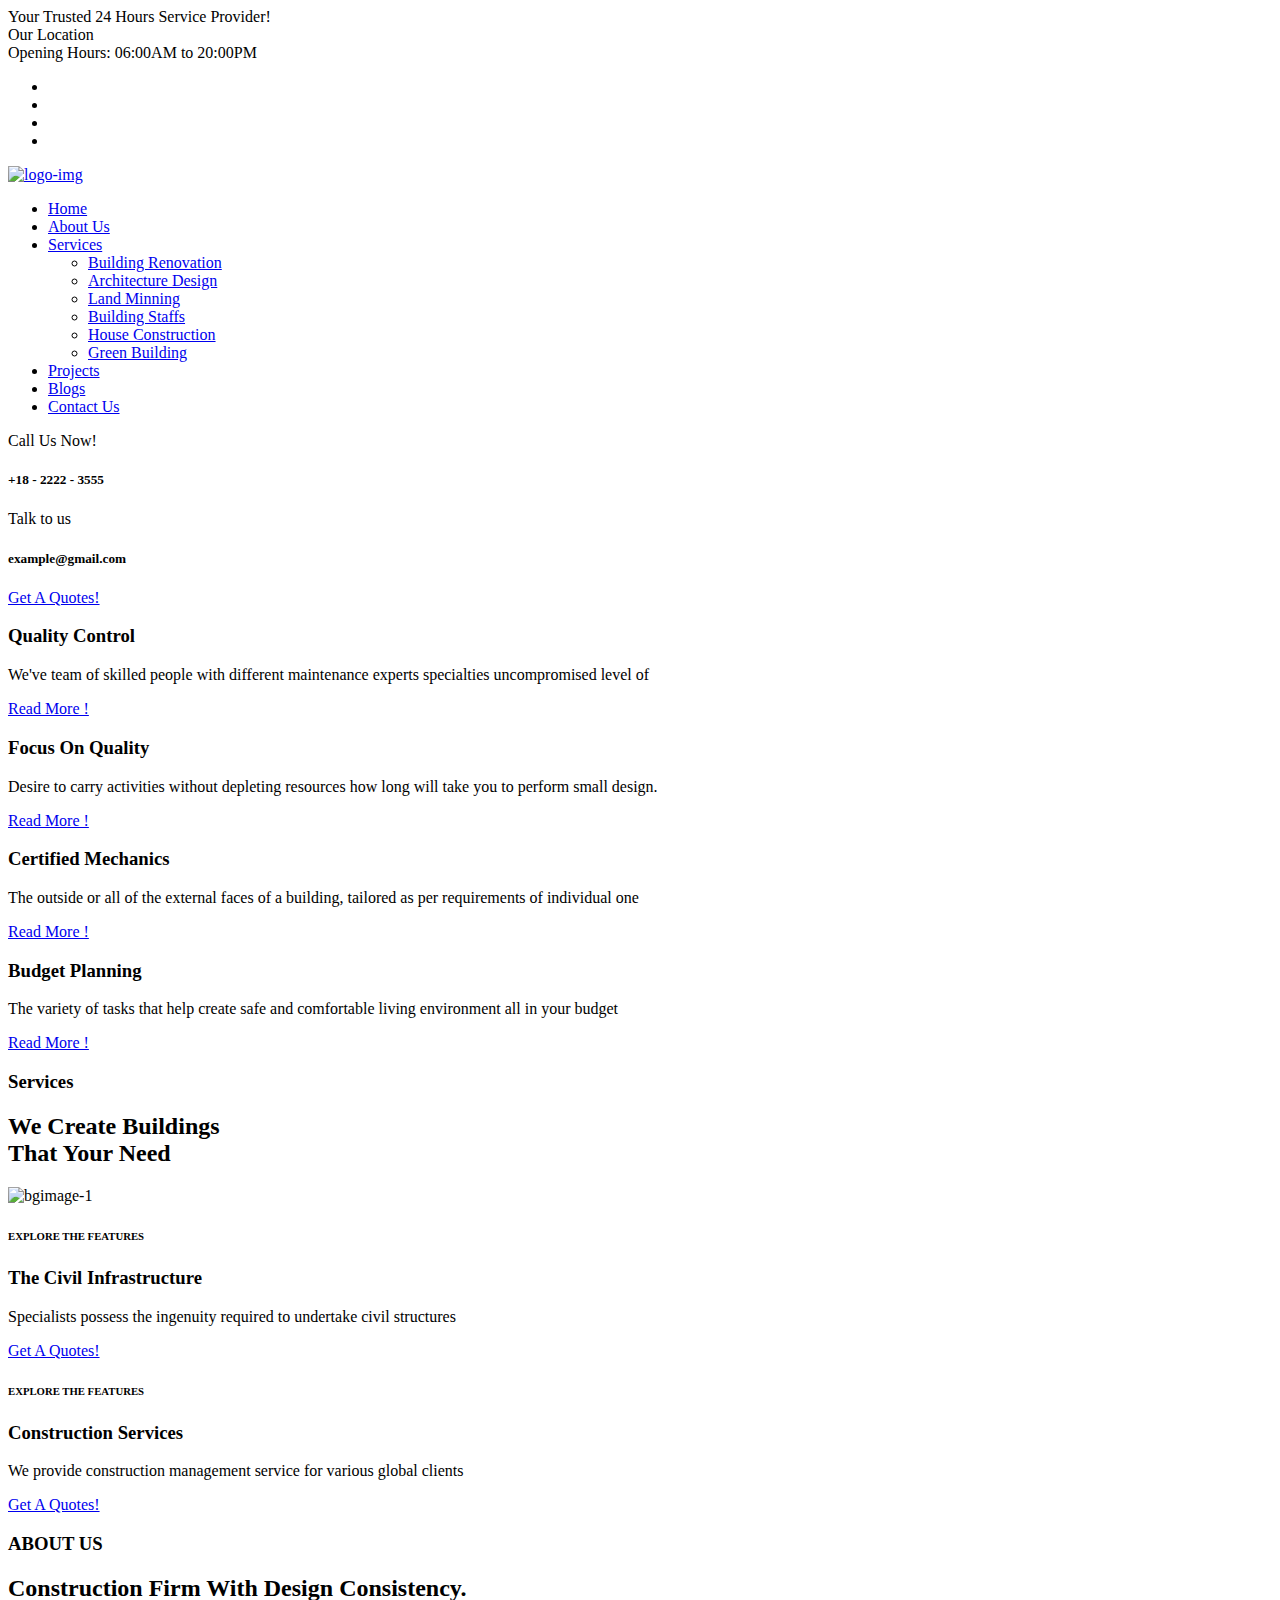
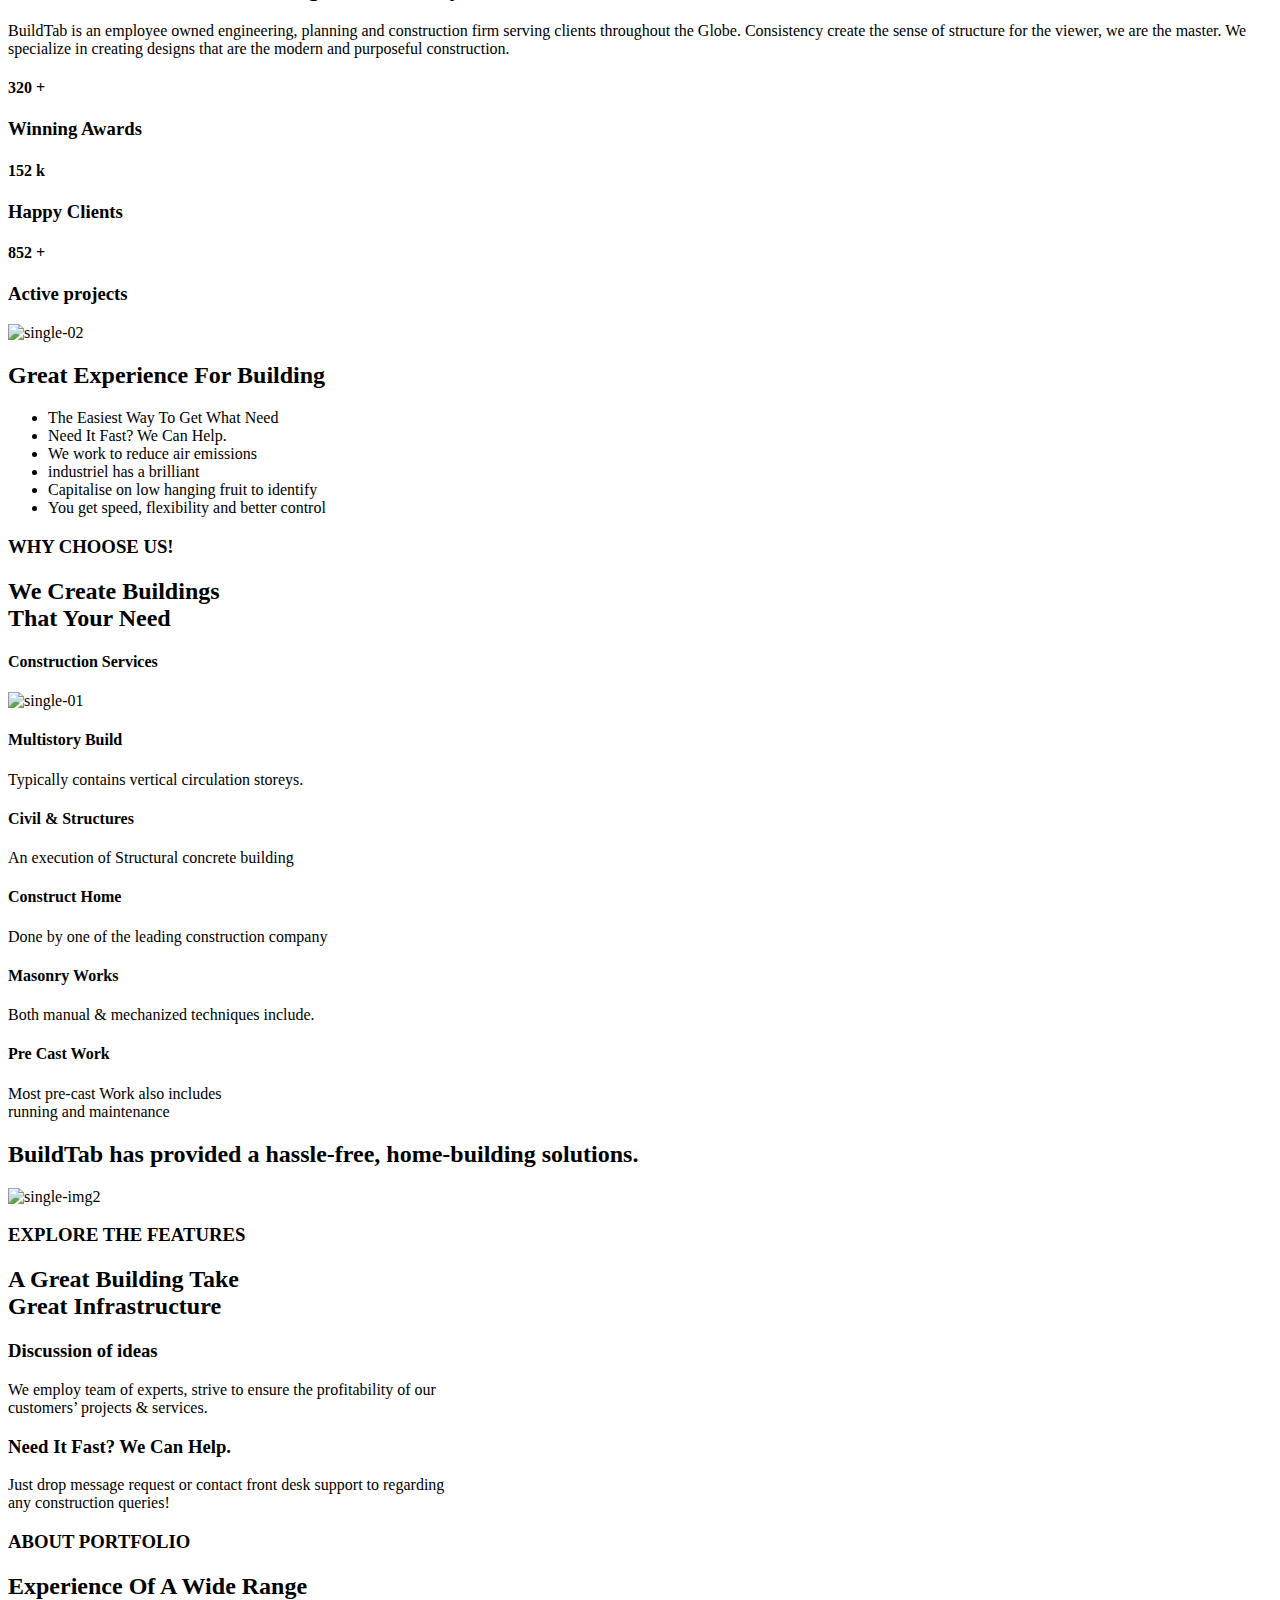
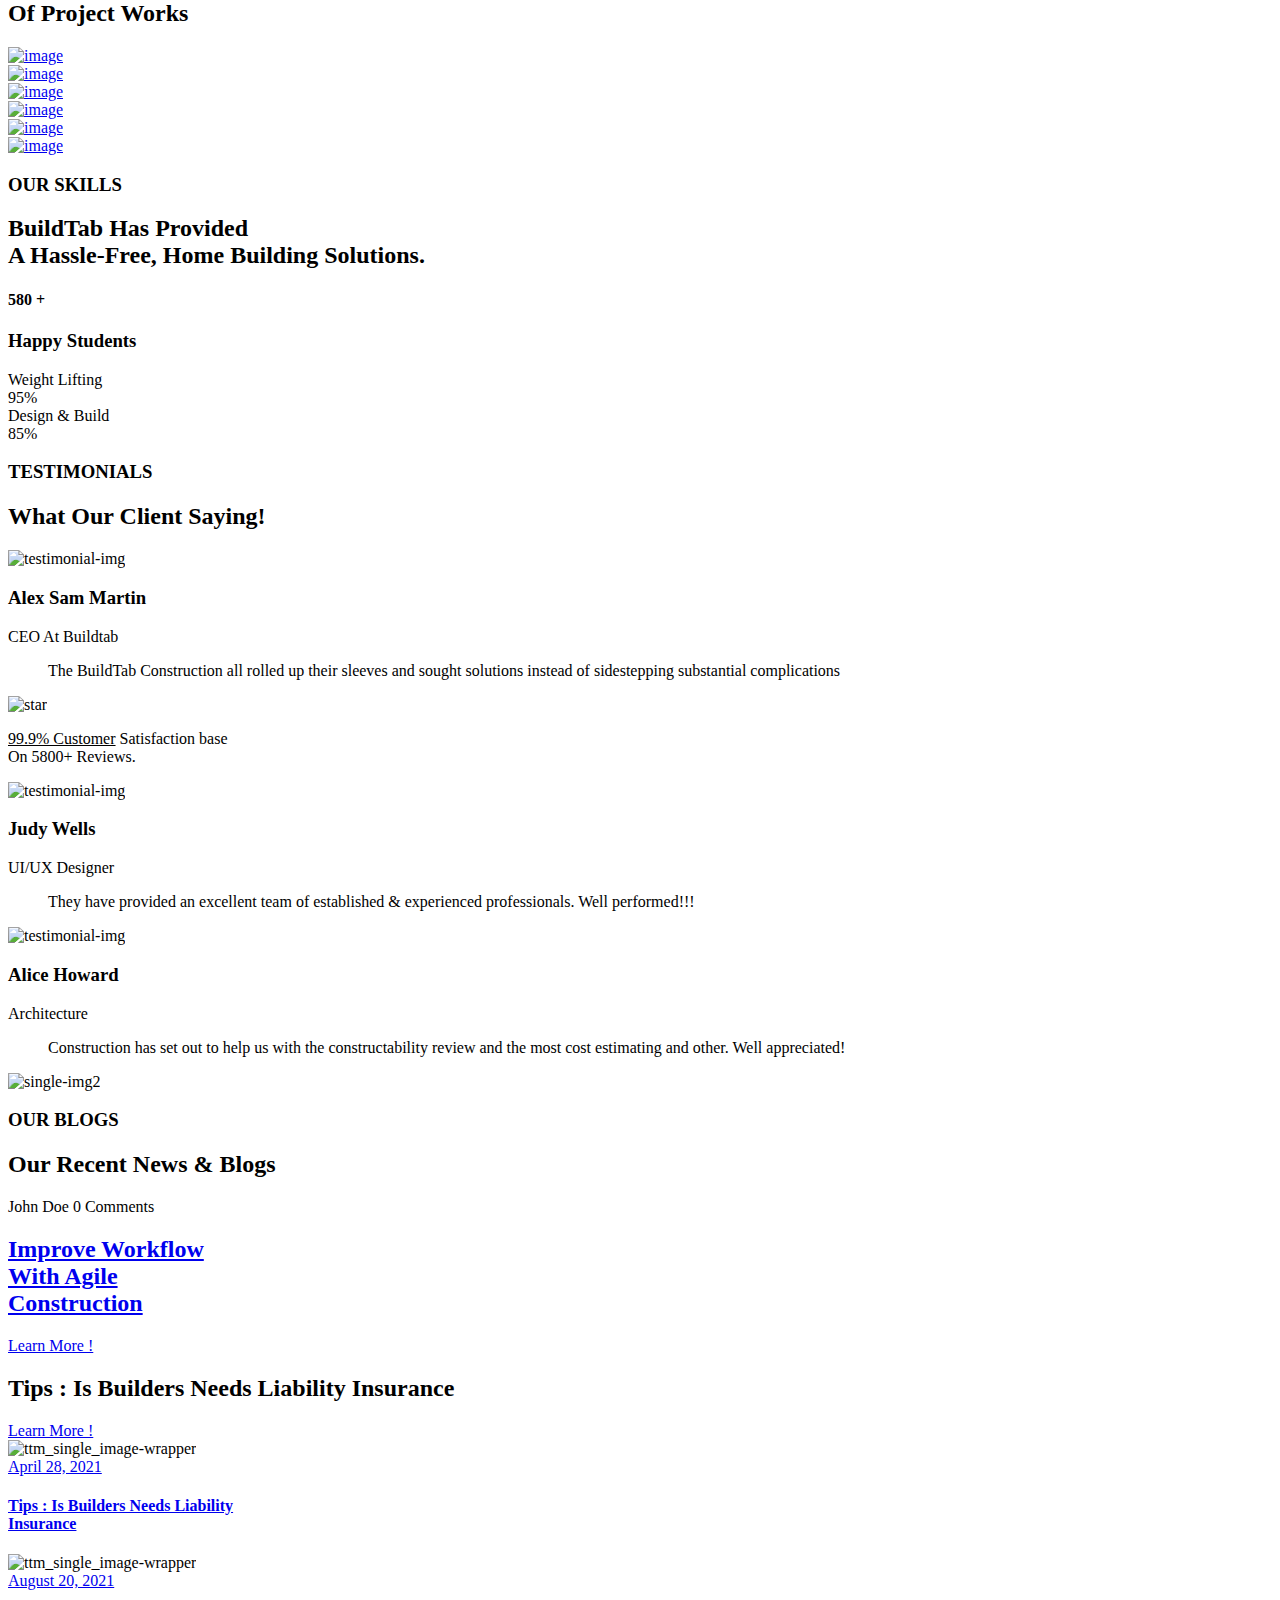
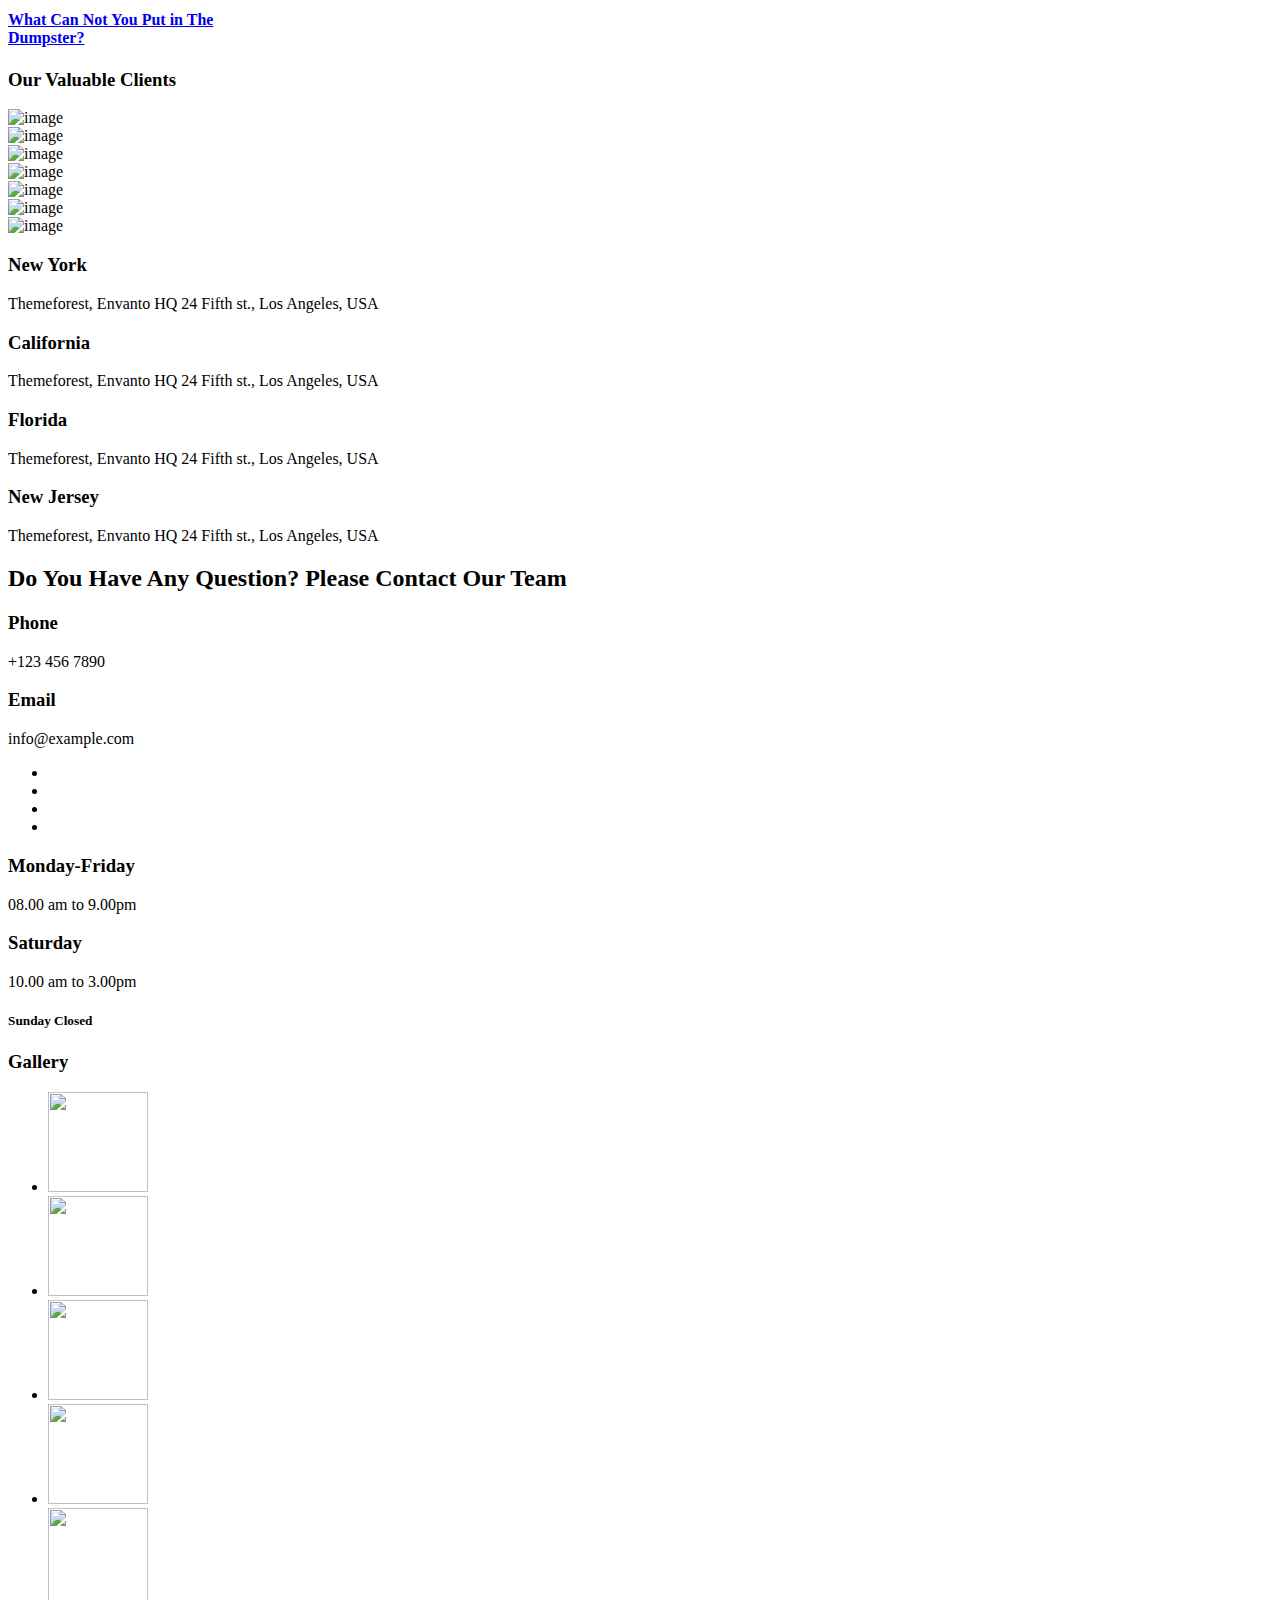
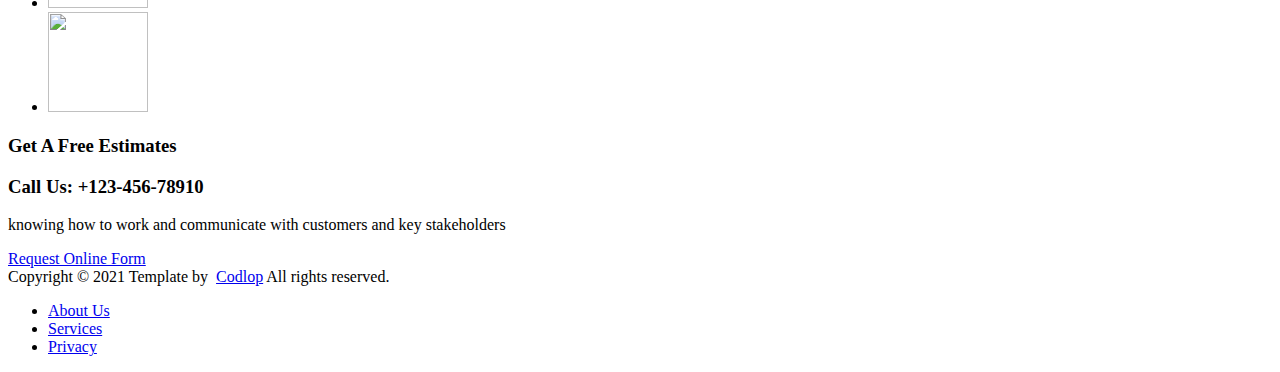
==== index.html @ 9812bf62 "Add files via upload" ====
<!DOCTYPE html>
<html lang="en">

<head>
    <meta charset="utf-8">
    <meta http-equiv="X-UA-Compatible" content="IE=edge">
    <meta name="keywords" content="HTML5 Template" />
    <meta name="description" content="Template-2" />
    
    <meta name="viewport" content="width=device-width, initial-scale=1">
    <title>Template-2</title>
    <link rel="shortcut icon" href="images/favicon.png" />
    <link rel="stylesheet" type="text/css" href="css/bootstrap.min.css" />
    <link rel="stylesheet" type="text/css" href="revolution/css/rs6.css" />
    <link rel="stylesheet" type="text/css" href="css/shortcodes.css" />
    <link rel="stylesheet" type="text/css" href="css/main.css" />
    <link rel="stylesheet" type="text/css" href="css/megamenu.css" />
    <link rel="stylesheet" type="text/css" href="css/responsive.css" />
</head>

<body>
    <!--page start-->
    <div class="page">
        <!-- preloader start -->
        <div id="preloader">
            <div id="status"></div>
        </div>
        <!-- preloader end -->
        <!--header start-->
        <header id="masthead" class="header ttm-header-style-01">
            <!-- topbar -->
            <div class="top_bar ttm-bgcolor-skincolor clearfix">
                <div class="container-fluid fullwide">
                    <div class="row">
                        <div class="col-lg-12">
                            <div class="row">
                                <div class="col-lg-6">
                                    <div class="top_bar_contact_item">
                                        <div class="top_bar_content">Your Trusted 24 Hours Service Provider!</div>
                                    </div>
                                    <div class="top_bar_contact_item ">
                                        <div class="top_bar_icon">
                                            <i class="flaticon flaticon-placeholder"></i></div>
                                        <div class="top_bar_content">
                                            Our Location
                                        </div>
                                    </div>
                                </div>
                                <div class="col-lg-6">
                                    <div class="contact-info">
                                        <div class="top_bar_contact_item">
                                            <div class="top_bar_icon"><i class="ti ti-time"></i></div>
                                            <div class="top_bar_content"> Opening Hours: 06:00AM to 20:00PM </div>
                                        </div>
                                        <div class="top_bar_contact_item top_bar_social">
                                            <ul class="social-icons">
                                                <li>
                                                    <a class="ttm-social"
                                                        href="#" rel="noopener"
                                                        aria-label="facebook"><i class="fab fa-facebook-f"></i></a></li>
                                                <li>
                                                    <a class="ttm-social" href="#"
                                                        rel="noopener" aria-label="twitter">
                                                        <i class="fab fa-twitter"></i></a></li>
                                                <li>
                                                    <a class="ttm-social"
                                                        href="#"
                                                        rel="noopener" aria-label="google"><i
                                                            class="fab fa-linkedin-in"></i></a></li>
                                                <li>
                                                    <a class="ttm-social"
                                                        href="#"
                                                        rel="noopener" aria-label="google"><i
                                                            class="fab fa-pinterest-p"></i></a></li>
                                            </ul>
                                        </div>
                                    </div>
                                </div>
                            </div>
                        </div>
                    </div>
                </div>
            </div>
            <!-- topbar end -->
            <!-- site-header-menu -->
            <div id="site-header-menu" class="site-header-menu ttm-bgcolor-darkgrey">
                <div class="site-header-menu-inner ttm-stickable-header">
                    <div class="container-fluid fullwide">
                        <div class="row g-0">
                            <div class="col-lg-12">
                                <!--site-navigation -->
                                <div class="site-navigation d-flex align-items-center">
                                    <!-- site-branding -->
                                    <div class="site-branding ">
                                        <a class="home-link" href="index.html" title="buildtab" rel="home">
                                            <img id="logo-img" height="50" width="159" class="img-fluid auto_size"
                                                src="images/logo-img.svg" alt="logo-img">
                                        </a>
                                    </div><!-- site-branding end -->
                                    <div class="border-box-block">
                                        <div class="d-flex align-items-center ">
                                            <div class="btn-show-menu-mobile menubar menubar--squeeze">
                                                <span class="menubar-box">
                                                    <span class="menubar-inner"></span>
                                                </span>
                                            </div>
                                            <!-- menu -->
                                            <nav class="main-menu menu-mobile" id="menu">
                                                <ul class="menu">
                                                    <li class="mega-menu-item active">
                                                        <a href="index.html">Home</a>
                                                    </li>
                                                    <li class="mega-menu-item">
                                                        <a href="about-us.html">About Us</a>
                                                    </li>
    
                                                    <li class="mega-menu-item">
                                                        <a href="services.html" class="mega-menu-link">Services</a>
                                                        <ul class="mega-submenu">
                                                            <li><a href="services.html">Building
                                                                    Renovation</a></li>
                                                            <li><a href="services.html">Architecture
                                                                    Design</a></li>
                                                            <li><a href="services.html">Land Minning</a></li>
                                                            <li><a href="services.html">Building Staffs</a></li>
                                                            <li><a href="services.html">House Construction</a>
                                                            </li>
                                                            <li><a href="services.html">Green Building</a></li>
                                                        </ul>
                                                    </li>
                                                    <li class="mega-menu-item">
                                                        <a href="projects.html">Projects</a>
                                                    </li>
                                                    <li class="mega-menu-item">
                                                        <a href="blog.html">Blogs</a>
                                                    </li>
                                                    <li class="mega-menu-item">
                                                        <a href="contact-us.html">Contact Us</a>
                                                    </li>
                                                </ul>
                                            </nav><!-- menu end -->
                                            <!-- menu end -->
                                        </div>
                                    </div>
                                    <div
                                        class="ttm-widget_header d-flex flex-row align-items-center justify-content-end">
                                        <div class="widget_info d-flex flex-row align-items-center justify-content-end">
                                            <div
                                                class="widget_icon ttm-icon ttm-icon_element-color-skincolor ttm-icon_element-onlytxt mb-0">
                                                <i class="fas fa-phone-alt"></i></div>
                                            <div class="widget_content">
                                                <p class="widget_title">Call Us Now!</p>
                                                <h5>+18 - 2222 - 3555</h5>
                                            </div>
                                        </div>
                                        <div class="widget_info d-flex flex-row align-items-center justify-content-end">
                                            <div
                                                class="widget_icon ttm-icon ttm-icon_element-color-skincolor ttm-icon_element-onlytxt mb-0">
                                                <i class="far fa-comments"></i></div>
                                            <div class="widget_content">
                                                <p class="widget_title mb-0">Talk to us</p>
                                                <h5 class="mb-0">example@gmail.com</h5>
                                            </div>
                                        </div>
                                        <div class="header_btn ">
                                            <a class="ttm-btn ttm-btn-size-md ttm-btn-shape-square ttm-btn-style-border ttm-btn-color-white"
                                                href="contact-us.html">Get A Quotes!</a></div>
                                    </div>
                                </div><!-- site-navigation end-->
                            </div>
                        </div>
                    </div>
                </div>
            </div>
            <!-- site-header-menu end-->
        </header>
        <!--header end-->
        <!-- Banner -->
        <div class="ttm-slider-wrapper">
            <div class="ttm-slider-wide">
                <rs-module-wrap id="rev_slider_1_1_wrapper" data-source="gallery"
                    style="visibility:hidden;background:transparent;padding:0;margin:0px auto;margin-top:0;margin-bottom:0;">
                    <rs-module id="rev_slider_1_1" style="" data-version="6.5.7">
                        <rs-slides>
                            <rs-slide data-key="rs-1" data-title="Slide" data-in="o:0;" data-out="a:false;">
                                <img src="revolution/assets/dummy.png" alt="slide-img" title="clouds-img.png"
                                    width="2450" height="1378" class="rev-slidebg tp-rs-img rs-lazyload"
                                    data-lazyload="revolution/assets/clouds-img.png" data-no-retina>
                                <!--
                            -->
                                <rs-layer id="slider-1-slide-1-layer-0" data-type="text" data-color="#00235a"
                                    data-rsp_ch="on"
                                    data-xy="x:l,l,c,c;xo:50px,50px,0,0;y:t,t,t,m;yo:160px,160px,96px,-90px;"
                                    data-text="w:normal;s:36,36,30,25;l:45,45,40,35;" data-frame_999="o:0;st:w;"
                                    style="z-index:11;font-family:'Titillium Web';">Commited Superior
                                </rs-layer>
                                <!--

                            -->
                                <rs-layer id="slider-1-slide-1-layer-1" data-type="text" data-color="#00235a"
                                    data-rsp_ch="on"
                                    data-xy="x:l,l,c,c;xo:50px,50px,0,0;y:t,t,t,m;yo:205px,205px,134px,-50px;"
                                    data-text="w:normal;s:74,74,60,45;l:80,80,70,55;fw:600;" data-frame_999="o:0;st:w;"
                                    style="z-index:10;font-family:'Titillium Web';">Quality & Results
                                </rs-layer>
                                <!--

                            -->
                                <rs-layer id="slider-1-slide-1-layer-2" data-type="image" data-rsp_ch="on"
                                    data-xy="xo:-700px,-700px,-439px,-270px;"
                                    data-text="w:normal;s:20,20,12,7;l:0,0,15,9;"
                                    data-dim="w:2450px,2450px,1537px,948px;h:1378px,1378px,863px,532px;"
                                    data-frame_1="sp:1500;" data-frame_999="o:0;st:w;" data-loop_0="x:300px;"
                                    data-loop_999="x:100;sp:9999;st:500;yym:t;" style="z-index:8;"><img
                                        src="revolution/assets/dummy.png" alt="slide-img" class="tp-rs-img rs-lazyload"
                                        width="2450" height="1378" data-lazyload="revolution/assets/clouds-img-2.png"
                                        data-no-retina>
                                </rs-layer>
                                <!--

                            -->
                                <rs-layer id="slider-1-slide-1-layer-3" data-type="image" data-rsp_ch="on"
                                    data-xy="xo:-350px,-350px,-219px,-135px;y:m;yo:40px,40px,25px,15px;"
                                    data-text="w:normal;s:20,20,12,7;l:0,0,15,9;"
                                    data-dim="w:1920px,1920px,1204px,742px;h:1101px,1101px,690px,425px;"
                                    data-vbility="t,t,f,f" data-frame_1="sp:1000;" data-frame_999="o:0;st:w;"
                                    style="z-index:9;"><img src="revolution/assets/dummy.png" alt="slide-img"
                                        class="tp-rs-img rs-lazyload" width="1920" height="1101"
                                        data-lazyload="revolution/assets/slide-single-2.png" data-no-retina>
                                </rs-layer>
                                <!--

                            -->
                                <rs-layer id="slider-1-slide-1-layer-8" data-type="text" data-rsp_ch="on"
                                    data-xy="xo:50px,50px,-259px,-159px;y:m;yo:40px,40px,25px,15px;"
                                    data-text="w:normal;s:40,40,25,15;l:130,130,81,49;"
                                    data-dim="w:70px,70px,43px,26px;h:130px,130px,81px,49px;"
                                    data-padding="r:15,15,9,6;l:15,15,9,6;" data-frame_999="o:0;st:w;"
                                    style="z-index:12;background-color:#ff5e14;font-family:'Roboto';"><i
                                        class="kw_buildtab flaticon-under-construction"></i>
                                </rs-layer>
                                <!--

                            -->
                                <rs-layer id="slider-1-slide-1-layer-9" data-type="text" data-color="#00235a"
                                    data-rsp_ch="on" data-xy="xo:145px,145px,-210px,-129px;y:m;yo:-7px,-7px,-3px,-1px;"
                                    data-text="w:normal;s:24,24,14,8;l:28,28,17,10;fw:600;" data-frame_999="o:0;st:w;"
                                    style="z-index:13;font-family:'Titillium Web';">Our Top Construction
                                </rs-layer>
                                <!--

                            -->
                                <rs-layer id="slider-1-slide-1-layer-10" data-type="text" data-color="#565969"
                                    data-rsp_ch="on" data-xy="xo:145px,145px,-650px,-650px;y:m;yo:55px,55px,34px,20px;"
                                    data-text="s:15,15,9,5;l:28,28,17,10;" data-frame_999="o:0;st:w;"
                                    style="z-index:14;font-family:'Open Sans';">Sed do eiusmod tempor incididunt ut
                                    labore et dolore magna<br> aliqua. Quis ipsum suspendisse ultrices gravida.Risus
                                    commodo<br> viverra maecenas. accumsan lacus vel facilisis.
                                </rs-layer>
                                <!--

                            --><a id="slider-1-slide-1-layer-11" class="rs-layer" href="about-us.html" target="_self"
                                    data-type="text" data-color="#00235a" data-rsp_ch="on"
                                    data-xy="xo:470px,470px,-156px,-96px;y:m;yo:83px,83px,51px,31px;"
                                    data-text="w:normal;s:15,15,9,5;l:25,25,15,9;fw:600;" data-frame_999="o:0;st:w;"
                                    data-frame_hover="c:#ff5e14;" style="z-index:15;font-family:'Titillium Web';">
                                    &nbsp; Read More!
                                </a>
                                <!--

                            --><a id="slider-1-slide-1-layer-12" class="rs-layer" href="contact-us.html" target="_self"
                                    data-type="text" data-color="#00235a" data-rsp_ch="on"
                                    data-xy="x:l,l,c,c;xo:50px,50px,0,0;y:m;yo:175px,175px,36px,12px;"
                                    data-text="w:normal;s:15,15,12,12;l:25,25,12,12;fw:600;a:center;"
                                    data-padding="t:10,10,8,8;r:30,30,19,12;b:10,10,8,8;l:30,30,19,12;"
                                    data-border="bos:solid;boc:#00235a;bow:2px,2px,2px,2px;" data-frame_999="o:0;st:w;"
                                    data-frame_hover="c:#fff;bgc:#00235a;boc:#00235a;bos:solid;bow:2px,2px,2px,2px;"
                                    style="z-index:17;font-family:'Titillium Web';">Contact Us
                                </a>
                                <!--

                            --><a id="slider-1-slide-1-layer-13" class="rs-layer" href="contact-us.html" target="_self"
                                    data-type="text" data-rsp_ch="on"
                                    data-xy="x:l,l,c,c;xo:200px,200px,0,0;y:m;yo:175px,175px,78px,58px;"
                                    data-text="w:normal;s:15,15,12,12;l:25,25,12,12;fw:600;a:center;"
                                    data-padding="t:10,10,8,8;r:30,30,19,12;b:10,10,8,8;l:30,30,19,12;"
                                    data-border="bos:solid;boc:#ff5e14;bow:2px,2px,2px,2px;" data-frame_999="o:0;st:w;"
                                    data-frame_hover="c:#fff;bgc:#00235a;boc:#00235a;bos:solid;bow:2px,2px,2px,2px;"
                                    style="z-index:16;background-color:#ff5e14;font-family:'Titillium Web';">Get A Quote
                                </a>
                                <!--

                            -->
                                <rs-layer id="slider-1-slide-1-layer-15" class="ttm-heading-shape" data-type="text"
                                    data-rsp_ch="on" data-xy="x:r;xo:-198px,0,-600px,0,0;y:b;"
                                    data-text="w:normal;s:20,20,14,13;l:30,30,18,25;fw:600;"
                                    data-padding="t:15,15,9,6;r:25,25,16,10;b:15,15,9,6;l:60,60,38,23;"
                                    data-frame_999="o:0;st:w;"
                                    style="z-index:18;background-color:#ff5e14;font-family:'Titillium Web';">We Building
                                    Everything That You Needed
                                </rs-layer>
                                <!--
-->
                            </rs-slide>
                            <rs-slide data-key="rs-2" data-title="Slide" data-in="o:0;" data-out="a:false;">
                                <img src="revolution/assets/dummy.png" alt="slide-img" title="building-img" width="859"
                                    height="807" class="rev-slidebg tp-rs-img rs-lazyload"
                                    data-lazyload="revolution/assets/transparent.png" data-no-retina>
                                <!--
                            -->
                                <rs-layer id="slider-1-slide-2-layer-0" data-type="text" data-color="#00235a"
                                    data-rsp_ch="on"
                                    data-xy="x:l,l,c,c;xo:50px,50px,0,0;y:t,t,t,m;yo:160px,160px,96px,-80px;"
                                    data-text="w:normal;s:36,36,30,25;l:45,45,40,35;" data-frame_999="o:0;st:w;"
                                    style="z-index:11;font-family:'Titillium Web';">We Build Better
                                </rs-layer>
                                <!--

                            -->
                                <rs-layer id="slider-1-slide-2-layer-1" data-type="text" data-color="#00235a"
                                    data-rsp_ch="on"
                                    data-xy="x:l,l,c,c;xo:50px,50px,0,0;y:t,t,t,m;yo:205px,205px,134px,-40px;"
                                    data-text="w:normal;s:74,74,60,45;l:80,80,70,55;fw:600;" data-frame_999="o:0;st:w;"
                                    style="z-index:10;font-family:'Titillium Web';">Modern Company
                                </rs-layer>
                                <!--

                            -->
                                <rs-layer id="slider-1-slide-2-layer-2" data-type="image" data-rsp_ch="on"
                                    data-xy="xo:-700px,-700px,-439px,-270px;"
                                    data-text="w:normal;s:20,20,12,7;l:0,0,15,9;"
                                    data-dim="w:2450px,2450px,1537px,948px;h:1378px,1378px,863px,532px;"
                                    data-frame_1="sp:1500;" data-frame_999="o:0;st:w;" data-loop_0="x:300px;"
                                    data-loop_999="x:100;sp:9999;st:500;yym:t;" style="z-index:8;"><img
                                        src="revolution/assets/dummy.png" alt="slide-img" class="tp-rs-img rs-lazyload"
                                        width="2450" height="1378" data-lazyload="revolution/assets/clouds-img-3.png"
                                        data-no-retina>
                                </rs-layer>
                                <!--

                            -->
                                <rs-layer id="slider-1-slide-2-layer-3" data-type="image" data-rsp_ch="on"
                                    data-xy="x:r;xo:-210px,-210px,-131px,-80px;y:b;yo:-120px,-120px,-75px,-46px;"
                                    data-text="w:normal;s:20,20,12,7;l:0,0,15,9;"
                                    data-dim="w:859px,859px,538px,331px;h:807px,807px,506px,312px;"
                                    data-vbility="t,t,f,f" data-frame_1="sp:1000;" data-frame_999="o:0;st:w;"
                                    style="z-index:9;"><img src="revolution/assets/dummy.png" alt="slide-img"
                                        class="tp-rs-img rs-lazyload" width="859" height="807"
                                        data-lazyload="revolution/assets/building-img.png" data-no-retina>
                                </rs-layer>
                                <!--

                            -->
                                <rs-layer id="slider-1-slide-2-layer-8" data-type="text" data-rsp_ch="on"
                                    data-xy="xo:50px,50px,-259px,-159px;y:m;yo:40px,40px,25px,15px;"
                                    data-text="w:normal;s:40,40,25,15;l:130,130,81,49;"
                                    data-dim="w:70px,70px,43px,26px;h:130px,130px,81px,49px;"
                                    data-padding="r:15,15,9,6;l:15,15,9,6;" data-frame_999="o:0;st:w;"
                                    style="z-index:12;background-color:#ff5e14;font-family:'Roboto';"><i
                                        class="kw_buildtab flaticon-under-construction"></i>
                                </rs-layer>
                                <!--

                            -->
                                <rs-layer id="slider-1-slide-2-layer-9" data-type="text" data-color="#00235a"
                                    data-rsp_ch="on" data-xy="xo:145px,145px,-210px,-129px;y:m;yo:-7px,-7px,-3px,-1px;"
                                    data-text="w:normal;s:24,24,14,8;l:28,28,17,10;fw:600;" data-frame_999="o:0;st:w;"
                                    style="z-index:13;font-family:'Titillium Web';">Our Top Construction
                                </rs-layer>
                                <!--

                            -->
                                <rs-layer id="slider-1-slide-2-layer-10" data-type="text" data-color="#565969"
                                    data-rsp_ch="on" data-xy="xo:145px,145px,-650px,-650px;y:m;yo:55px,55px,34px,20px;"
                                    data-text="s:15,15,9,5;l:28,28,17,10;" data-frame_999="o:0;st:w;"
                                    style="z-index:14;font-family:'Open Sans';">Sed do eiusmod tempor incididunt ut
                                    labore et dolore magna<br> aliqua. Quis ipsum suspendisse ultrices gravida.Risus
                                    commodo<br> viverra maecenas. accumsan lacus vel facilisis.
                                </rs-layer>
                                <!--

                            --><a id="slider-1-slide-2-layer-12" class="rs-layer" href="contact-us.html" target="_self"
                                    data-type="text" data-color="#00235a" data-rsp_ch="on"
                                    data-xy="x:l,l,c,c;xo:50px,50px,0,0;y:m;yo:175px,175px,36px,22px;"
                                    data-text="w:normal;s:15,15,12,12;l:25,25,12,12;fw:600;a:center;"
                                    data-padding="t:10,10,8,8;r:30,30,19,12;b:10,10,8,8;l:30,30,19,12;"
                                    data-border="bos:solid;boc:#00235a;bow:2px,2px,2px,2px;" data-frame_999="o:0;st:w;"
                                    data-frame_hover="c:#fff;bgc:#00235a;boc:#00235a;bos:solid;bow:2px,2px,2px,2px;"
                                    style="z-index:17;font-family:'Titillium Web';">Contact Us
                                </a>
                                <!--

                            --><a id="slider-1-slide-2-layer-13" class="rs-layer" href="contact-us.html" target="_self"
                                    data-type="text" data-rsp_ch="on"
                                    data-xy="x:l,l,c,c;xo:200px,200px,0,0;y:m;yo:175px,175px,78px,68px;"
                                    data-text="w:normal;s:15,15,12,12;l:25,25,12,12;fw:600;a:center;"
                                    data-padding="t:10,10,8,8;r:30,30,19,12;b:10,10,8,8;l:30,30,19,12;"
                                    data-border="bos:solid;boc:#ff5e14;bow:2px,2px,2px,2px;" data-frame_999="o:0;st:w;"
                                    data-frame_hover="c:#fff;bgc:#00235a;boc:#00235a;bos:solid;bow:2px,2px,2px,2px;"
                                    style="z-index:16;background-color:#ff5e14;font-family:'Titillium Web';">Get A Quote
                                </a>
                                <!--
-->
                            </rs-slide>
                        </rs-slides>
                    </rs-module>
                </rs-module-wrap>
                <!-- END REVOLUTION SLIDER -->
            </div>
        </div>
        <!-- Banner end-->
        <!--site-main start-->
        <div class="site-main">
            <!--top-section-->
            <section class=" ttm-row padding-zero-section skin-border-top res-991-margin_top60 grey-border-bottom 
             clearfix">
                <div class="container-fluid g-0">
                    <div class="row ">
                        <div class="col-lg-12">
                            <div class="row g-0">
                                <div class="col-lg-3 col-md-6 border-right">
                                    <div class="featured-icon-box icon-align-top-content style1">
                                        <div class="featured-icon-box-inner">
                                            <div class="featured-icon">
                                                <div
                                                    class="ttm-icon ttm-icon_element-fill ttm-icon_element-style-square ttm-icon_element-color-skincolor ttm-icon_element-size-md">
                                                    <i class="flaticon flaticon-house"></i>
                                                </div>
                                            </div>
                                            <div class="featured-content">
                                                <div class="featured-title">
                                                    <h3>Quality Control</h3>
                                                </div>
                                                <div class="featured-desc">
                                                    <p>We've team of skilled people with different maintenance experts
                                                        specialties uncompromised level of </p>
                                                    <a class="ttm-btn btn-inline ttm-btn-size-md ttm-icon-btn-right ttm-textcolor-darkgreycolor"
                                                        href="services.html">Read More !</a>
                                                </div>
                                            </div>
                                        </div>
                                    </div>
                                </div>
                                <div class="col-lg-3 col-md-6 border-right">
                                    <div class="featured-icon-box icon-align-top-content style1 res-767-margin_top40">
                                        <div class="featured-icon-box-inner">
                                            <div class="featured-icon">
                                                <div
                                                    class="ttm-icon ttm-icon_element-fill ttm-icon_element-style-square ttm-icon_element-color-skincolor ttm-icon_element-size-md">
                                                    <i class="flaticon flaticon-sketch"></i>
                                                </div>
                                            </div>
                                            <div class="featured-content">
                                                <div class="featured-title">
                                                    <h3>Focus On Quality</h3>
                                                </div>
                                                <div class="featured-desc">
                                                    <p>Desire to carry activities without depleting resources how long
                                                        will take you to perform small design. </p>
                                                    <a class="ttm-btn btn-inline ttm-btn-size-md ttm-icon-btn-right ttm-textcolor-darkgreycolor"
                                                        href="services.html">Read More !</a>
                                                </div>
                                            </div>
                                        </div>
                                    </div>
                                </div>
                                <div class="col-lg-3 col-md-6 border-right">
                                    <div class="featured-icon-box icon-align-top-content style1 res-991-margin_top50">
                                        <div class="featured-icon-box-inner">
                                            <div class="featured-icon">
                                                <div
                                                    class="ttm-icon ttm-icon_element-fill ttm-icon_element-style-square ttm-icon_element-color-skincolor ttm-icon_element-size-md">
                                                    <i class="flaticon flaticon-architect"></i>
                                                </div>
                                            </div>
                                            <div class="featured-content">
                                                <div class="featured-title">
                                                    <h3>Certified Mechanics</h3>
                                                </div>
                                                <div class="featured-desc">
                                                    <p>The outside or all of the external faces of a building, tailored
                                                        as per requirements of individual one </p>
                                                    <a class="ttm-btn btn-inline ttm-btn-size-md ttm-icon-btn-right ttm-textcolor-darkgreycolor"
                                                        href="services.html">Read More !</a>
                                                </div>
                                            </div>
                                        </div>
                                    </div>
                                </div>
                                <div class="col-lg-3 col-md-6">
                                    <div class="featured-icon-box icon-align-top-content style1 res-991-margin_top50">
                                        <div class="featured-icon-box-inner">
                                            <div class="featured-icon">
                                                <div
                                                    class="ttm-icon ttm-icon_element-fill ttm-icon_element-style-square ttm-icon_element-color-skincolor ttm-icon_element-size-md">
                                                    <i class="flaticon flaticon-architecture"></i>
                                                </div>
                                            </div>
                                            <div class="featured-content">
                                                <div class="featured-title">
                                                    <h3>Budget Planning</h3>
                                                </div>
                                                <div class="featured-desc">
                                                    <p>The variety of tasks that help create safe and comfortable living
                                                        environment all in your budget </p>
                                                    <a class="ttm-btn btn-inline ttm-btn-size-md ttm-icon-btn-right ttm-textcolor-darkgreycolor"
                                                        href="services.html">Read More !</a>
                                                </div>
                                            </div>
                                        </div>
                                    </div>
                                </div>
                            </div>
                        </div>
                    </div>
                </div>
            </section>
            <!--top-section-end-->
            <!--service-section-->
            <section class="ttm-row service-one-section bg-layer-equal-height clearfix">
                <div class="container">
                    <div class="row">
                        <div class="col-lg-12">
                            <!--section-title -->
                            <div class="section-title title-style-center_text">
                                <div class="title-header">
                                    <h3>Services</h3>
                                    <h2 class="title">We Create Buildings <br> That Your Need</h2>
                                </div>
                            </div>
                            <!--section-title-end -->
                        </div>
                    </div>
                    <div class="row">
                        <div class="col-lg-12">
                            <div class="row">
                                <div class="col-lg-4 col-md-6 col-sm-6 m-sm-auto col-12">
                                    <!-- col-img-img-one -->
                                    <div class="ttm-bg ttm-col-bgimage-yes col-bg-img-one p-175 res-991-p-0">
                                        <div class="ttm-col-wrapper-bg-layer ttm-bg-layer"></div>
                                        <div class="layer-content">
                                        </div>
                                    </div>
                                    <!-- col-img-img-one -->
                                    <img class="img-fluid ttm-equal-height-image w-100"
                                        src="images/bg-image/col-bgimage-1.jpg" width="370" height="352"
                                        alt="bgimage-1">
                                </div>
                                <div class="col-lg-4 col-12">
                                    <div class="featured-icon-box icon-align-top-content style2">
                                        <div class="featured-icon-box-inner">
                                            <div class="featured-icon">
                                                <div
                                                    class="ttm-icon ttm-icon_element-onlytxt ttm-icon_element-size-md ttm-icon_element-color-skincolor">
                                                    <i class="flaticon flaticon-house"></i>
                                                </div>
                                            </div>
                                            <div class="featured-content">
                                                <div class="featured-sub-title">
                                                    <h6>EXPLORE THE FEATURES</h6>
                                                </div>
                                                <div class="featured-title">
                                                    <h3>The Civil Infrastructure</h3>
                                                </div>
                                                <div class="featured-desc">
                                                    <p>Specialists possess the ingenuity required to undertake civil
                                                        structures</p>
                                                </div>
                                                <a class="ttm-btn btn-inline ttm-btn-size-md ttm-icon-btn-right ttm-btn-color-darkgrey"
                                                    href="contact-us.html">Get A Quotes!</a>
                                            </div>
                                        </div>
                                    </div>
                                </div>
                                <div class="col-lg-4 col-12">
                                    <div class="featured-icon-box icon-align-top-content style2">
                                        <div class="featured-icon-box-inner">
                                            <div class="featured-icon">
                                                <div
                                                    class="ttm-icon ttm-icon_element-onlytxt ttm-icon_element-size-md ttm-icon_element-color-skincolor">
                                                    <i class="flaticon flaticon-building-1"></i>
                                                </div>
                                            </div>
                                            <div class="featured-content">
                                                <div class="featured-sub-title">
                                                    <h6>EXPLORE THE FEATURES</h6>
                                                </div>
                                                <div class="featured-title">
                                                    <h3>Construction Services</h3>
                                                </div>
                                                <div class="featured-desc">
                                                    <p>We provide construction management service for various global
                                                        clients </p>
                                                </div>
                                                <a class="ttm-btn btn-inline ttm-btn-size-md ttm-icon-btn-right ttm-btn-color-darkgrey"
                                                    href="contact-us.html">Get A Quotes!</a>
                                            </div>
                                        </div>
                                    </div>
                                </div>
                            </div>
                        </div>
                    </div>
                </div>
            </section>
            <!--service-section-end-->
            <!--about-section-->
            <section class="ttm-row padding-zero-section clearfix">
                <div class="container">
                    <div class="row g-0">
                        <div class="col-xl-9">
                            <div class="ttm-bg ttm-left-span ttm-col-bgimage-yes col-bg-img-two spacing-1">
                                <div class="ttm-col-wrapper-bg-layer ttm-bg-layer">
                                    <div class="ttm-col-wrapper-bg-layer-inner"></div>
                                </div>
                                <div class="layer-content">
                                    <!--section-title -->
                                    <div class="section-title padding_right45">
                                        <div class="title-header">
                                            <h3>ABOUT US</h3>
                                            <h2 class="title">Construction Firm With Design Consistency.</h2>
                                        </div>
                                        <div class="title-desc">
                                            <p>BuildTab is an employee owned engineering, planning and construction firm
                                                serving clients throughout the Globe. Consistency create the sense of
                                                structure for the viewer, we are the master. We specialize in creating
                                                designs that are the modern and purposeful construction.</p>
                                        </div>
                                    </div>
                                    <!--section-title-end -->
                                    <div
                                        class="ttm-horizontal_sep width-100 margin_top20 margin_bottom10 margin_right45">
                                    </div>
                                    <div class="row">
                                        <div class="col-md-4">
                                            <!-- ttm-fid -->
                                            <div class="ttm-fid inside ttm-fid-with-icon ttm-fid-view-lefticon style1">
                                                <div class="ttm-fid-contents">
                                                    <h4 class="ttm-fid-inner">
                                                        <span data-appear-animation="animateDigits" data-from="0"
                                                            data-to="320" data-interval="5" data-before=""
                                                            data-before-style="sup" data-after="+"
                                                            data-after-style="sub" class="numinate">320</span>
                                                        <span>+</span>
                                                    </h4>
                                                    <h3 class="ttm-fid-title">Winning Awards</h3>
                                                </div>
                                            </div>
                                            <!-- ttm-fid End-->
                                        </div>
                                        <div class="col-md-4">
                                            <!-- ttm-fid -->
                                            <div class="ttm-fid inside ttm-fid-with-icon ttm-fid-view-lefticon style1">
                                                <div class="ttm-fid-contents">
                                                    <h4 class="ttm-fid-inner">
                                                        <span data-appear-animation="animateDigits" data-from="0"
                                                            data-to="152" data-interval="5" data-before=""
                                                            data-before-style="sup" data-after="+"
                                                            data-after-style="sub" class="numinate">152</span>
                                                        <span>k</span>
                                                    </h4>
                                                    <h3 class="ttm-fid-title">Happy Clients</h3>
                                                </div>
                                            </div>
                                            <!-- ttm-fid End-->
                                        </div>
                                        <div class="col-md-4">
                                            <!-- ttm-fid -->
                                            <div class="ttm-fid inside ttm-fid-with-icon ttm-fid-view-lefticon style1">
                                                <div class="ttm-fid-contents">
                                                    <h4 class="ttm-fid-inner">
                                                        <span data-appear-animation="animateDigits" data-from="0"
                                                            data-to="852" data-interval="5" data-before=""
                                                            data-before-style="sup" data-after="+"
                                                            data-after-style="sub" class="numinate">852</span>
                                                        <span>+</span>
                                                    </h4>
                                                    <h3 class="ttm-fid-title">Active projects</h3>
                                                </div>
                                            </div>
                                            <!-- ttm-fid End-->
                                        </div>
                                    </div>
                                    <div class="ttm_single_image-wrapper imagestyle-one ">
                                        <img class="img-fluid auto_size" src="images/single-img1.png" alt="single-02">
                                    </div>
                                </div>
                            </div>
                        </div>
                        <div class="col-xl-3">
                            <div
                                class="ttm-bg ttm-col-bgcolor-yes ttm-col-bgimage-yes col-bg-img-three ttm-right-span spacing-2">
                                <div class="ttm-col-wrapper-bg-layer ttm-bg-layer">
                                    <div class="ttm-col-wrapper-bg-layer-inner"></div>
                                </div>
                                <div class="layer-content">
                                    <div class="column-title">
                                        <h2 class="title ttm-textcolor-white">Great Experience For Building</h2>
                                    </div>
                                    <ul
                                        class="ttm-list ttm-list-style-icon d-grid ttm-textcolor-white ttm-list-icon-color-whitecolor padding_top10">
                                        <li><i class="fas fa-minus"></i><span class="ttm-list-li-content">The Easiest
                                                Way To Get What Need</span></li>
                                        <li><i class="fas fa-minus"></i><span class="ttm-list-li-content">Need It Fast?
                                                We Can Help.</span></li>
                                        <li><i class="fas fa-minus"></i><span class="ttm-list-li-content">We work to
                                                reduce air emissions</span></li>
                                        <li><i class="fas fa-minus"></i><span class="ttm-list-li-content">industriel has
                                                a brilliant</span></li>
                                        <li><i class="fas fa-minus"></i><span class="ttm-list-li-content">Capitalise on
                                                low hanging fruit to identify</span></li>
                                        <li><i class="fas fa-minus"></i><span class="ttm-list-li-content">You get speed,
                                                flexibility and better control</span></li>
                                    </ul>
                                </div>
                            </div>
                        </div>
                    </div>
                </div>
            </section>
            <!--about-section-end-->
            <!--process-step-section-->
            <section class="ttm-row process-step-section ttm-bgimage-yes bg-img1 ttm-bg clearfix">
                <div class="container">
                    <!-- row -->
                    <div class="row">
                        <div class="col-lg-12">
                            <!--section-title -->
                            <div class="section-title title-style-center_text padding_bottom50 res-375-padding_bottom0">
                                <div class="title-header">
                                    <h3>WHY CHOOSE US!</h3>
                                    <h2 class="title">We Create Buildings <br> That Your Need</h2>
                                </div>
                            </div>
                            <!--section-title-end -->
                        </div>
                    </div>
                    <!-- row-end -->
                    <!-- row -->
                    <div class="row">
                        <div class="col-lg-12">
                            <div class="ttm-processbox-style1">
                                <div class="ttm-processbox-content">
                                    <div class="ttm-processbox-title">
                                        <h4>Construction Services</h4>
                                    </div>
                                    <div class="ttm-circle-img"> <img src="images/single-img1.jpg" alt="single-01">
                                    </div>
                                    <div class="ttm-boxes ttm-processbox-1st-box">
                                        <div class="ttm-process-iocn">
                                            <div class="ttm-box-icon">
                                                <i class="flaticon flaticon-plumber"></i>
                                            </div>
                                        </div>
                                        <div class="ttm-content-box">
                                            <div class="ttm-box-title">
                                                <h4>Multistory Build</h4>
                                            </div>
                                            <div class="ttm-process-box-desc">Typically contains vertical circulation
                                                storeys.</div>
                                        </div>
                                    </div>
                                    <div class="ttm-boxes ttm-processbox-2nd-box">
                                        <div class="ttm-process-iocn">
                                            <div class="ttm-box-icon">
                                                <i class="flaticon flaticon-crane"></i>
                                            </div>
                                        </div>
                                        <div class="ttm-content-box">
                                            <div class="ttm-box-title">
                                                <h4>Civil & Structures</h4>
                                            </div>
                                            <div class="ttm-process-box-desc">An execution of Structural concrete
                                                building</div>
                                        </div>
                                    </div>
                                    <div class="ttm-boxes ttm-processbox-3rd-box">
                                        <div class="ttm-process-iocn">
                                            <div class="ttm-box-icon">
                                                <i class="flaticon flaticon-construction-machine"></i>
                                            </div>
                                        </div>
                                        <div class="ttm-content-box">
                                            <div class="ttm-box-title">
                                                <h4>Construct Home</h4>
                                            </div>
                                            <div class="ttm-process-box-desc">Done by one of the leading construction
                                                company</div>
                                        </div>
                                    </div>
                                    <div class="ttm-boxes ttm-processbox-4th-box">
                                        <div class="ttm-process-iocn">
                                            <div class="ttm-box-icon">
                                                <i class="flaticon flaticon-brickwall"></i>
                                            </div>
                                        </div>
                                        <div class="ttm-content-box">
                                            <div class="ttm-box-title">
                                                <h4>Masonry Works</h4>
                                            </div>
                                            <div class="ttm-process-box-desc">Both manual & mechanized techniques
                                                include.</div>
                                        </div>
                                    </div>
                                    <div class="ttm-boxes ttm-processbox-5th-box">
                                        <div class="ttm-process-iocn">
                                            <div class="ttm-box-icon">
                                                <i class="flaticon flaticon-workers"></i>
                                            </div>
                                        </div>
                                        <div class="ttm-content-box">
                                            <div class="ttm-box-title">
                                                <h4>Pre Cast Work</h4>
                                            </div>
                                            <div class="ttm-process-box-desc">Most pre-cast Work also includes <br>
                                                running and maintenance</div>
                                        </div>
                                    </div>
                                </div>
                            </div>
                        </div>
                    </div>
                    <!-- row-end -->
                </div>
            </section>
            <!--process-step-section-end-->
            <!-- featured section -->
            <section class="ttm-row padding-zero-section mt_65 res-991-margin_top0  clearfix">
                <div class="container-fluid p-0">
                    <div class="row">
                        <div class="col-lg-12 w-auto">
                            <div class="ttm-heading-custom-box">
                                <div class="col-title style1">
                                    <div class="title">
                                        <h2>BuildTab has provided a hassle-free, home-building solutions.</h2>
                                    </div>
                                </div>
                            </div>
                        </div>
                    </div>
                </div>
            </section>
            <!-- featured section-end-->
            <!-- featured section-->
            <section class="ttm-row padding-zero-section  mt_6 clearfix">
                <div class="container-fluid p-0">
                    <div class="row g-0">
                        <div class="col-lg-4">
                            <div class="ttm-bg ttm-left-span mr_330 res-991-margin_right0  ">
                                <div class="ttm-col-wrapper-bg-layer ttm-bg-layer">
                                    <div class="ttm-col-wrapper-bg-layer-inner"></div>
                                </div>
                                <div class="layer-content">
                                    <img class="img-fluid auto_size mr_330 " src="images/single-img2.png" width="993"
                                        height="767" alt="single-img2">
                                </div>
                            </div>
                        </div>
                        <div class="col-lg-8">
                            <div class="ttm-bg ttm-col-bgcolor-yes ttm-bgcolor-grey ttm-bg ttm-right-span spacing-3">
                                <div class="ttm-col-wrapper-bg-layer ttm-bg-layer">
                                    <div class="ttm-col-wrapper-bg-layer-inner"></div>
                                </div>
                                <div class="layer-content">
                                    <!--section-title -->
                                    <div class="section-title">
                                        <div class="title-header">
                                            <h3>EXPLORE THE FEATURES</h3>
                                            <h2 class="title">A Great Building Take <br> Great Infrastructure</h2>
                                        </div>
                                    </div>
                                    <!--section-title-end -->
                                    <div class="margin_top20">
                                        <!--featured-icon-box -->
                                        <div class="featured-icon-box icon-align-before-content ">
                                            <div class="featured-icon">
                                                <div
                                                    class="ttm-icon ttm-icon_element-onlytxt ttm-icon_element-color-skincolor ttm-icon_element-size-lg">
                                                    <i class="flaticon flaticon-location align-top"></i>
                                                </div>
                                            </div>
                                            <div class="featured-content">
                                                <div class="featured-title">
                                                    <h3 class="fs-22 mb-2">Discussion of ideas</h3>
                                                </div>
                                                <div class="featured-desc">
                                                    <p>We employ team of experts, strive to ensure the profitability of
                                                        our <br> customers’ projects & services.
                                                    </p>
                                                </div>
                                            </div>
                                        </div>
                                        <!--featured-icon-box-end -->
                                        <div
                                            class="ttm-horizontal_sep margin_top30 margin_bottom30 margin_right280 res-1199-margin_right0">
                                        </div>
                                        <!--featured-icon-box -->
                                        <div class="featured-icon-box icon-align-before-content ">
                                            <div class="featured-icon">
                                                <div
                                                    class="ttm-icon ttm-icon_element-onlytxt ttm-icon_element-color-skincolor ttm-icon_element-size-lg">
                                                    <i class="flaticon flaticon-architect align-top"></i>
                                                </div>
                                            </div>
                                            <div class="featured-content">
                                                <div class="featured-title">
                                                    <h3 class="fs-22 mb-2">Need It Fast? We Can Help.</h3>
                                                </div>
                                                <div class="featured-desc">
                                                    <p>Just drop message request or contact front desk support to
                                                        regarding <br> any construction queries!
                                                    </p>
                                                </div>
                                            </div>
                                        </div>
                                        <!--featured-icon-box-end -->
                                    </div>
                                </div>
                            </div>
                        </div>
                    </div>
                </div>
            </section>
            <!-- featured section-end-->
            <!-- portfolio-section-->
            <section class="ttm-row portfolio-experience-section clearfix">
                <div class="container-fluid p-0">
                    <div class="row">
                        <div class="col-lg-12">
                            <!--section-title -->
                            <div class="section-title title-style-center_text">
                                <div class="title-header">
                                    <h3>ABOUT PORTFOLIO</h3>
                                    <h2 class="title">Experience Of A Wide Range <br> Of Project Works</h2>
                                </div>
                            </div>
                            <!--section-title-end -->
                        </div>
                    </div>
                    <div class="row g-0 slick_slider slick-arrows-style1" data-slick='{"slidesToShow": 3, "slidesToScroll": 3, "arrows":true, "dots":false, "autoplay":false, "centerMode":true, "centerPadding":"300px", "infinite":true, "responsive":[
                      {"breakpoint":1200,"settings":{"slidesToShow": 3, "centerPadding":"0px","centerMode":false}}, 
                      {"breakpoint":1024,"settings":{"slidesToShow": 3, "centerPadding":"0px","centerMode":false}},
                      {"breakpoint":991,"settings":{"slidesToShow": 3, "centerPadding":"0px","centerMode":false }},
                      {"breakpoint":777,"settings":{"slidesToShow":2,"centerPadding":"0px","centerMode":false}},
                      {"breakpoint":575,"settings":{"slidesToShow":1,"centerPadding":"0px","centerMode":false}},
                      {"breakpoint":400,"settings":{"slidesToShow": 1,"centerPadding":"0px","centerMode":false}}  
                      ]}'>
                        <div class="col-lg-3 col-md-6 col-sm-12">
                            <!-- featured-imagebox-portfolio -->
                            <div class="featured-imagebox featured-imagebox-portfolio style3">
                                <div class="ttm-portfolio-featured-wrapper">
                                    <!-- ttm-box-view-overlay -->
                                    <div class="ttm-box-view-overlay ttm-portfolio-box-view-overlay">
                                        <!-- featured-thumbnail -->
                                        <div class="featured-thumbnail">
                                            <a href="services.html">
                                                <img class="img-fluid" src="images/portfolio/project01-650x700.jpg"
                                                    alt="image"></a>
                                        </div><!-- featured-thumbnail end-->
                                        <div class="ttm-media-link">
                                            <a href="services.html" class="ttm_link"><i
                                                    class="ti ti-plus"></i></a>
                                        </div>
                                    </div><!-- ttm-box-view-overlay end-->
                                </div>
                            </div><!-- featured-imagebox-portfolio -->
                        </div>
                        <div class="col-lg-3 col-md-6 col-sm-12">
                            <!-- featured-imagebox-portfolio -->
                            <div class="featured-imagebox featured-imagebox-portfolio style3">
                                <!-- ttm-box-view-overlay -->
                                <div class="ttm-box-view-overlay ttm-portfolio-box-view-overlay">
                                    <!-- featured-thumbnail -->
                                    <div class="featured-thumbnail">
                                        <a href="services.html"> <img class="img-fluid"
                                                src="images/portfolio/project02-650x700.jpg" alt="image"></a>
                                    </div><!-- featured-thumbnail end-->
                                    <div class="ttm-media-link">
                                        <a href="services.html" class="ttm_link"><i
                                                class="ti ti-plus"></i></a>
                                    </div>
                                </div><!-- ttm-box-view-overlay end-->
                            </div><!-- featured-imagebox-portfolio -->
                        </div>
                        <div class="col-lg-3 col-md-6 col-sm-12">
                            <!-- featured-imagebox-portfolio -->
                            <div class="featured-imagebox featured-imagebox-portfolio style3">
                                <!-- ttm-box-view-overlay -->
                                <div class="ttm-box-view-overlay ttm-portfolio-box-view-overlay">
                                    <!-- featured-thumbnail -->
                                    <div class="featured-thumbnail">
                                        <a href="services.html"> <img class="img-fluid"
                                                src="images/portfolio/project03-650x700.jpg" alt="image"></a>
                                    </div><!-- featured-thumbnail end-->
                                    <div class="ttm-media-link">
                                        <a href="services.html" class="ttm_link"><i
                                                class="ti ti-plus"></i></a>
                                    </div>
                                </div><!-- ttm-box-view-overlay end-->
                            </div><!-- featured-imagebox-portfolio -->
                        </div>
                        <div class="col-lg-3 col-md-6 col-sm-12">
                            <!-- featured-imagebox-portfolio -->
                            <div class="featured-imagebox featured-imagebox-portfolio style3">
                                <!-- ttm-box-view-overlay -->
                                <div class="ttm-box-view-overlay ttm-portfolio-box-view-overlay">
                                    <!-- featured-thumbnail -->
                                    <div class="featured-thumbnail">
                                        <a href="services.html"> <img class="img-fluid"
                                                src="images/portfolio/project04-650x700.jpg" alt="image"></a>
                                    </div><!-- featured-thumbnail end-->
                                    <div class="ttm-media-link">
                                        <a href="services.html" class="ttm_link"><i
                                                class="ti ti-plus"></i></a>
                                    </div>
                                </div><!-- ttm-box-view-overlay end-->
                            </div><!-- featured-imagebox-portfolio -->
                        </div>
                        <div class="col-lg-3 col-md-6 col-sm-12">
                            <!-- featured-imagebox-portfolio -->
                            <div class="featured-imagebox featured-imagebox-portfolio style3">
                                <!-- ttm-box-view-overlay -->
                                <div class="ttm-box-view-overlay ttm-portfolio-box-view-overlay">
                                    <!-- featured-thumbnail -->
                                    <div class="featured-thumbnail">
                                        <a href="services.html"> <img class="img-fluid"
                                                src="images/portfolio/project05-650x700.jpg" alt="image"></a>
                                    </div><!-- featured-thumbnail end-->
                                    <div class="ttm-media-link">
                                        <a href="services.html" class="ttm_link"><i
                                                class="ti ti-plus"></i></a>
                                    </div>
                                </div><!-- ttm-box-view-overlay end-->
                            </div><!-- featured-imagebox-portfolio -->
                        </div>
                        <div class="col-lg-3 col-md-6 col-sm-12">
                            <!-- featured-imagebox-portfolio -->
                            <div class="featured-imagebox featured-imagebox-portfolio style3">
                                <!-- ttm-box-view-overlay -->
                                <div class="ttm-box-view-overlay ttm-portfolio-box-view-overlay">
                                    <!-- featured-thumbnail -->
                                    <div class="featured-thumbnail">
                                        <a href="services.html"> <img class="img-fluid"
                                                src="images/portfolio/project06-650x700.jpg" alt="image"></a>
                                    </div><!-- featured-thumbnail end-->
                                    <div class="ttm-media-link">
                                        <a href="services.html" class="ttm_link"><i
                                                class="ti ti-plus"></i></a>
                                    </div>
                                </div><!-- ttm-box-view-overlay end-->
                            </div><!-- featured-imagebox-portfolio -->
                        </div>
                    </div>
                </div>
            </section>
            <!-- portfolio-section-end-->
            <!--progressbar-section-->
            <section class="ttm-row skill-section ttm-bgcolor-darkgrey mt_50 res-991-margin_top_0 clearfix">
                <div class="container">
                    <div class="row">
                        <div class="col-lg-12">
                            <div class="row">
                                <div class="col-lg-4">
                                    <!--section-title -->
                                    <div class="section-title style1">
                                        <div class="title-header">
                                            <h3>OUR SKILLS</h3>
                                            <h2 class="title">BuildTab Has Provided <br> A Hassle-Free, Home Building
                                                Solutions.</h2>
                                        </div>
                                    </div>
                                    <!--section-title-end -->
                                </div>
                                <div class="col-lg-4">
                                    <!-- ttm-fid -->
                                    <div class="ttm-fid inside ttm-fid-with-icon ttm-fid-view-lefticon style2">
                                        <div class="ttm-fid-icon-wrapper">
                                            <i class="flaticon flaticon-architect"></i>
                                        </div>
                                        <div class="ttm-fid-contents">
                                            <h4 class="ttm-fid-inner">
                                                <span data-appear-animation="animateDigits" data-from="0" data-to="580"
                                                    data-interval="5" data-before="" data-before-style="sup"
                                                    data-after="+" data-after-style="sub" class="numinate">580</span>
                                                <span>+</span>
                                            </h4>
                                            <h3 class="ttm-fid-title">Happy Students</h3>
                                        </div>
                                    </div>
                                    <!-- ttm-fid End-->
                                </div>
                                <div class="col-lg-4">
                                    <!-- progress-bar -->
                                    <div class="ttm-progress-bar style2" data-percent="95%">
                                        <div class="progress-bar-title">Weight Lifting</div>
                                        <!-- progress-bar-title -->
                                        <div class="progress-bar-inner">
                                            <div class="progress-bar progress-bar-color-bar_skincolor"></div>
                                        </div>
                                        <div class="progress-bar-percent ttm-textcolor-dark-grey" data-percent="95">95%
                                        </div>
                                        <!-- progress-bar-percent -->
                                    </div>
                                    <!-- progress-bar END -->
                                    <!-- progress-bar -->
                                    <div class="ttm-progress-bar style2" data-percent="85%">
                                        <div class="progress-bar-title">Design & Build</div>
                                        <!-- progress-bar-title -->
                                        <div class="progress-bar-inner">
                                            <div class="progress-bar progress-bar-color-bar_skincolor"></div>
                                        </div>
                                        <div class="progress-bar-percent ttm-textcolor-dark-grey" data-percent="85">85%
                                        </div>
                                        <!-- progress-bar-percent -->
                                    </div>
                                    <!-- progress-bar END -->
                                </div>
                            </div>
                        </div>
                    </div>
                </div>
            </section>
            <!--progressbar-section-end-->
            <!--Testimonial-section-->
            <section class="ttm-row ttm-bgimage-yes bg-img2 ttm-bg clearfix">
                <div class="container">
                    <div class="row g-0 res-1199-plr15 ">
                        <div class="col-lg-4">
                            <div class="padding_right30 res-991-padding_right0">
                                <!--section-title -->
                                <div class="section-title">
                                    <div class="title-header">
                                        <h3>TESTIMONIALS</h3>
                                        <h2 class="title">What Our Client Saying!</h2>
                                    </div>
                                </div>
                                <!--section-title-end -->
                                <!-- testimonials -->
                                <div class="testimonials ttm-testimonial-box-view-style4 margin_top30">
                                    <div class="testimonial-content">
                                        <div class="testimonial-bottom">
                                            <div class="testimonial-avatar">
                                                <div class="testimonial-img">
                                                    <img class="img-fluid" src="images/testimonial/testimonial01.jpg"
                                                        alt="testimonial-img">
                                                </div>
                                            </div>
                                            <div class="testimonial-caption">
                                                <h3>Alex Sam Martin</h3>
                                                <label>CEO At Buildtab</label>
                                            </div>
                                        </div>
                                        <blockquote class="testimonial-text">The BuildTab Construction all rolled up
                                            their sleeves and sought solutions instead of sidestepping substantial
                                            complications</blockquote>
                                    </div>
                                </div><!-- testimonials end -->
                                <!-- testimonials-star -->
                                <div class="margin_top30">
                                    <div class="text-star">
                                        <div class="text-star-info">
                                            <img class="img-fluid auto_size" src="images/star.png" width="86"
                                                height="14" alt="star">
                                            <p class="star-desc ttm-textcolor-darkgreycolor"><u
                                                    class="ttm-textcolor-skincolor">99.9% Customer</u> Satisfaction base
                                                <br> On 5800+ Reviews.</p>
                                        </div>
                                    </div>
                                </div>
                                <!-- testimonials-star-end -->
                            </div>
                        </div>
                        <div class="col-lg-4">
                            <div class="padding_top20 padding_left20 res-991-padding_left0">
                                <!-- testimonials -->
                                <div class="testimonials ttm-testimonial-box-view-style4">
                                    <div class="testimonial-content">
                                        <div class="testimonial-bottom">
                                            <div class="testimonial-avatar">
                                                <div class="testimonial-img">
                                                    <img class="img-fluid" src="images/testimonial/testimonial02.jpg"
                                                        alt="testimonial-img">
                                                </div>
                                            </div>
                                            <div class="testimonial-caption">
                                                <h3>Judy Wells</h3>
                                                <label>UI/UX Designer</label>
                                            </div>
                                        </div>
                                        <blockquote class="testimonial-text">They have provided an excellent team of
                                            established & experienced professionals. Well performed!!!</blockquote>
                                    </div>
                                </div><!-- testimonials end -->
                                <!-- testimonials -->
                                <div class="testimonials ttm-testimonial-box-view-style4 margin_top30">
                                    <div class="testimonial-content">
                                        <div class="testimonial-bottom">
                                            <div class="testimonial-avatar">
                                                <div class="testimonial-img">
                                                    <img class="img-fluid" src="images/testimonial/testimonial03.jpg"
                                                        alt="testimonial-img">
                                                </div>
                                            </div>
                                            <div class="testimonial-caption">
                                                <h3>Alice Howard</h3>
                                                <label>Architecture</label>
                                            </div>
                                        </div>
                                        <blockquote class="testimonial-text">Construction has set out to help us with
                                            the constructability review and the most cost estimating and other. Well
                                            appreciated!</blockquote>
                                    </div>
                                </div><!-- testimonials end -->
                            </div>
                        </div>
                        <div class="col-lg-4">
                            <div class="ttm-bg ttm-right-span mb_100 res-991-mb_40 mr_360 margin_left30 ">
                                <div class="ttm-col-wrapper-bg-layer ttm-bg-layer">
                                    <div class="ttm-col-wrapper-bg-layer-inner"></div>
                                </div>
                                <div class="layer-content">
                                    <img class="img-fluid auto_size" src="images/single-img3.png" alt="single-img2">
                                </div>
                            </div>
                        </div>
                    </div>
                </div>
            </section>
            <!--Testimonial-section-end-->
            <!--Blog-section-->
            <section class="ttm-row blog-section clearfix">
                <div class="container">
                    <div class="row">
                        <div class="col-lg-12">
                            <!--section-title -->
                            <div class="section-title title-style-center_text">
                                <div class="title-header">
                                    <h3>OUR BLOGS</h3>
                                    <h2 class="title">Our Recent News & Blogs</h2>
                                </div>
                            </div>
                            <!--section-title-end -->
                        </div>
                    </div>
                    <div
                        class="row ttm-bgimage-yes bg-img3 ttm-bg g-0 res-991-padding_lr15 margin_top70 res-1199-margin_top50">
                        <div class="ttm-row-wrapper-bg-layer ttm-bg-layer"></div>
                        <div class="col-lg-5 col-12">
                            <div class="featured-imagebox-post style5">
                                <div class="featured-content featured-content-event">
                                    <div class="post-meta">
                                        <span class="ttm-meta-line byline">
                                            <i class="ti ti-user"></i>John Doe</span>
                                        <span class="ttm-meta-line comments-link">
                                            <i class="far fa-comment"></i>
                                            0 Comments</span>
                                    </div>
                                    <div class="event-title featured-title">
                                        <h2><a href="courses-single.html" tabindex="-1">Improve Workflow <br> With Agile
                                                <br> Construction</a></h2>
                                    </div>
                                    <div class="ttm-eventbox-footer">
                                        <a class="ttm-btn btn-inline ttm-btn-size-md ttm-icon-btn-right ttm-btn-color-darkgrey"
                                            href="general-builder.html">Learn More !</a>
                                    </div>
                                </div>
                            </div>
                            <div class="padding_bottom190 res-991-padding_bottom0"></div>
                        </div>
                        <div class="col-lg-3 col-12">
                            <div
                                class="padding_right30 res-991-padding_right0 mt_70 res-991-margin_top0 ml_100 res-1199-margin_left0 res-1024-margin_left0 res-991-margin_left0">
                                <div class="featured-imagebox-post style6">
                                    <div class="featured-content featured-content-event">
                                        <div class="event-title featured-title">
                                            <h2>Tips : Is Builders Needs Liability Insurance</h2>
                                        </div>
                                        <div class="ttm-eventbox-footer">
                                            <a class="ttm-btn btn-inline ttm-btn-size-md ttm-icon-btn-right ttm-btn-color-white"
                                                href="general-builder.html">Learn More !</a>
                                        </div>
                                    </div>
                                </div>
                            </div>
                        </div>
                        <div class="col-lg-4 col-12">
                            <div class="margin_left45 res-991-margin_left0 margin_right15 res-991-margin_right0">
                                <div class="featured-imagebox-post style7">
                                    <div class="featured-content">
                                        <div
                                            class="featured-icon-box icon-align-before-content icon-ver_align-top padding_bottom20 margin_bottom20 border-bottom">
                                            <div class="featured-icon">
                                                <img width="86" height="76" class="img-fluid auto_size"
                                                    src="images/blog/post06-150x150.jpg" alt="ttm_single_image-wrapper">
                                            </div>
                                            <div class="featured-content padding_left15 padding_top5">
                                                <div class="post-meta">
                                                    <a href="#">
                                                        <span class="ttm-meta-line byline">
                                                            <i class="far fa-calendar-alt"></i>April 28, 2021</span></a>
                                                </div>
                                                <div class="featured-title">
                                                    <h4><a href="blog-single.html"> Tips : Is Builders Needs Liability <br> Insurance
                                                        </a></h4>
                                                </div>
                                            </div>
                                        </div>
                                        <div class="featured-icon-box icon-align-before-content icon-ver_align-top">
                                            <div class="featured-icon">
                                                <img width="86" height="76" class="img-fluid auto_size"
                                                    src="images/blog/post05-150x150.jpg" alt="ttm_single_image-wrapper">
                                            </div>
                                            <div class="featured-content padding_left15 padding_top5">
                                                <div class="post-meta">
                                                    <a href="#">
                                                        <span class="ttm-meta-line byline">
                                                            <i class="far fa-calendar-alt"></i>August 20,
                                                            2021</span></a>
                                                </div>
                                                <div class="featured-title">
                                                    <h4><a href="blog-single.html"> What Can Not You Put in The <br> Dumpster? </a>
                                                    </h4>
                                                </div>
                                            </div>
                                        </div>
                                    </div>
                                </div>
                            </div>
                        </div>
                    </div>
                </div>
            </section>
            <!--Blog-section-end-->
            <!--client-section-->
            <section class="ttm-row client-section ttm-bgcolor-grey clearfix">
                <div class="container">
                    <div class="row">
                        <h3 class="title">Our Valuable Clients </h3>
                    </div>
                    <div class="row slick_slider"
                        data-slick='{"slidesToShow": 6, "slidesToScroll": 1, "arrows":false, "autoplay":false, "infinite":true, "responsive": [{"breakpoint":1200,"settings":{"slidesToShow": 5}}, {"breakpoint":1024,"settings":{"slidesToShow": 4}}, {"breakpoint":777,"settings":{"slidesToShow": 3}},{"breakpoint":575,"settings":{"slidesToShow": 2}},{"breakpoint":400,"settings":{"slidesToShow": 1}}]}'>
                        <div class="col-lg-12">
                            <div class="client-box style1">
                                <div class="client-thumbnail">
                                    <img class="img-fluid auto_size" width="160" height="98"
                                        src="images/client/client-01.png" alt="image">
                                </div>
                            </div>
                        </div>
                        <div class="col-lg-12">
                            <div class="client-box style1">
                                <div class="client-thumbnail">
                                    <img class="img-fluid auto_size" width="160" height="98"
                                        src="images/client/client-02.png" alt="image">
                                </div>
                            </div>
                        </div>
                        <div class="col-lg-12">
                            <div class="client-box style1">
                                <div class="client-thumbnail">
                                    <img class="img-fluid auto_size" width="160" height="98"
                                        src="images/client/client-03.png" alt="image">
                                </div>
                            </div>
                        </div>
                        <div class="col-lg-12">
                            <div class="client-box style1">
                                <div class="client-thumbnail">
                                    <img class="img-fluid auto_size" width="160" height="98"
                                        src="images/client/client-04.png" alt="image">
                                </div>
                            </div>
                        </div>
                        <div class="col-lg-12">
                            <div class="client-box style1">
                                <div class="client-thumbnail">
                                    <img class="img-fluid auto_size" width="160" height="98"
                                        src="images/client/client-05.png" alt="image">
                                </div>
                            </div>
                        </div>
                        <div class="col-lg-12">
                            <div class="client-box style1">
                                <div class="client-thumbnail">
                                    <img class="img-fluid auto_size" width="160" height="98"
                                        src="images/client/client-06.png" alt="image">
                                </div>
                            </div>
                        </div>
                        <div class="col-lg-12">
                            <div class="client-box style1">
                                <div class="client-thumbnail">
                                    <img class="img-fluid auto_size" width="160" height="98"
                                        src="images/client/client-07.png" alt="image">
                                </div>
                            </div>
                        </div>
                    </div><!-- row end -->
                </div>
            </section>
            <!--client-section-end-->
        </div>
        <!--site-main end-->
        <!--footer start-->
        <footer class="footer widget-footer clearfix">
            <div class="first-footer">
                <div class="container">
                    <div class="row g-0 ttm-bgcolor-skincolor ">
                        <div class="col-xs-12 col-sm-12 col-md-6 col-lg-3 widget-area">
                            <div class="featured-icon-box icon-align-top-content style3">
                                <div class="ttm-icon ttm-icon_element-color-white">
                                    <i class="fas fa-paper-plane"></i>
                                </div>
                                <div class="featured-content">
                                    <div class="featured-title">
                                        <h3>New York</h3>
                                    </div>
                                    <div class="featured-desc">
                                        <p>Themeforest, Envanto HQ 24 Fifth st., Los Angeles, USA</p>
                                    </div>
                                </div>
                            </div>
                        </div>
                        <div class="col-xs-12 col-sm-12 col-md-6 col-lg-3 widget-area">
                            <div class="featured-icon-box icon-align-top-content style3">
                                <div class="ttm-icon ttm-icon_element-color-white">
                                    <i class="fas fa-plane"></i>
                                </div>
                                <div class="featured-content">
                                    <div class="featured-title">
                                        <h3>California</h3>
                                    </div>
                                    <div class="featured-desc">
                                        <p>Themeforest, Envanto HQ 24 Fifth st., Los Angeles, USA</p>
                                    </div>
                                </div>
                            </div>
                        </div>
                        <div class="col-xs-12 col-sm-12 col-md-6 col-lg-3 widget-area">
                            <div class="featured-icon-box icon-align-top-content style3">
                                <div class="ttm-icon ttm-icon_element-color-white">
                                    <i class="far fa-paper-plane"></i>
                                </div>
                                <div class="featured-content">
                                    <div class="featured-title">
                                        <h3>Florida</h3>
                                    </div>
                                    <div class="featured-desc">
                                        <p>Themeforest, Envanto HQ 24 Fifth st., Los Angeles, USA</p>
                                    </div>
                                </div>
                            </div>
                        </div>
                        <div class="col-xs-12 col-sm-12 col-md-6 col-lg-3 widget-area">
                            <div class="featured-icon-box icon-align-top-content style3">
                                <div class="ttm-icon ttm-icon_element-color-white">
                                    <i class="fas fa-plane-departure"></i>
                                </div>
                                <div class="featured-content">
                                    <div class="featured-title">
                                        <h3>New Jersey</h3>
                                    </div>
                                    <div class="featured-desc">
                                        <p>Themeforest, Envanto HQ 24 Fifth st., Los Angeles, USA</p>
                                    </div>
                                </div>
                            </div>
                        </div>
                    </div>
                </div>
            </div>
            <div class="second-footer ttm-bgimage-yes bg-footer ttm-bg ttm-bgcolor-darkgrey">
                <div class="ttm-row-wrapper-bg-layer ttm-bg-layer"></div>
                <div class="container">
                    <div class="row">
                        <div class="col-xs-12 col-sm-12 col-md-6 col-lg-3 widget-area">
                            <div class="widget widget-latest-tweets clearfix">
                                <div class="widgte-title padding_left10">
                                    <h2>Do You Have Any Question? Please Contact Our Team</h2>
                                </div>
                                <div class="featured-icon-box icon-align-before-content">
                                    <div class="featured-icon">
                                        <div
                                            class="ttm-icon ttm-icon_element-size-xs ttm-icon_element-color-skincolor ">
                                            <i class="fas fa-phone-alt align-top"></i>
                                        </div>
                                    </div>
                                    <div class="featured-content padding_left0">
                                        <div class="featured-title">
                                            <h3 class="mb-0">Phone</h3>
                                        </div>
                                        <div class="featured-desc">
                                            <p>+123 456 7890 </p>
                                        </div>
                                    </div>
                                </div>
                                <div class="margin_top20">
                                    <div class="featured-icon-box icon-align-before-content">
                                        <div class="featured-icon">
                                            <div
                                                class="ttm-icon ttm-icon_element-size-xs ttm-icon_element-color-skincolor ">
                                                <i class="ti ti-email align-top"></i>
                                            </div>
                                        </div>
                                        <div class="featured-content padding_left0">
                                            <div class="featured-title">
                                                <h3 class="mb-0">Email</h3>
                                            </div>
                                            <div class="featured-desc">
                                                <p>info@example.com</p>
                                            </div>
                                        </div>
                                    </div>
                                </div>
                            </div>
                            <div class="widget_social padding_top10 clearfix">
                                <div class="social-icons">
                                    <ul class="social-icons list-inline">
                                        <li><a class="tooltip-top" href="#"
                                                rel="noopener" aria-label="facebook" data-tooltip="Facebook">
                                                <i class="fab fa-facebook-f"></i></a></li>
                                        <li><a class="tooltip-top" href="#"
                                                rel="noopener" aria-label="instagram" data-tooltip="twitter">
                                                <i class="fab fa-twitter"></i></a></li>
                                        <li><a class="tooltip-top"
                                                href="#" rel="noopener"
                                                aria-label="linkedin" data-tooltip="linkedin">
                                                <i class="fab fa-linkedin-in"></i></a></li>
                                        <li><a class="tooltip-top"
                                                href="#" rel="noopener"
                                                aria-label="pinterest" data-tooltip="Linkedin">
                                                <i class="fab fa-pinterest-p"></i></a></li>
                                    </ul>
                                </div>
                            </div>
                        </div>
                        <div class="col-xs-12 col-sm-12 col-md-6 col-lg-3 widget-area">
                            <div class="widget widget-latest-tweets clearfix">
                                <div class="margin_top200 res-991-margin_top110 res-767-margin_top0">
                                    <div class="featured-icon-box icon-align-before-content">
                                        <div class="featured-icon">
                                            <div
                                                class="ttm-icon ttm-icon_element-size-xs ttm-icon_element-color-skincolor ">
                                                <i class="ti ti-time align-top"></i>
                                            </div>
                                        </div>
                                        <div class="featured-content padding_left0">
                                            <div class="featured-title">
                                                <h3 class="mb-0">Monday-Friday</h3>
                                            </div>
                                            <div class="featured-desc">
                                                <p>08.00 am to 9.00pm</p>
                                            </div>
                                        </div>
                                    </div>
                                </div>
                                <div class="margin_top20">
                                    <div class="featured-icon-box icon-align-before-content">
                                        <div class="featured-icon">
                                            <div
                                                class="ttm-icon ttm-icon_element-size-xs ttm-icon_element-color-skincolor ">
                                                <i class="ti ti-time align-top"></i>
                                            </div>
                                        </div>
                                        <div class="featured-content padding_left0">
                                            <div class="featured-title">
                                                <h3 class="mb-0">Saturday</h3>
                                            </div>
                                            <div class="featured-desc">
                                                <p>10.00 am to 3.00pm</p>
                                            </div>
                                        </div>
                                    </div>
                                </div>
                                <div class="padding_left10 padding_top10">
                                    <h5 class="ttm-textcolor-skincolor res-767-margin_bottom0">Sunday Closed</h5>
                                </div>
                            </div>
                        </div>
                        <div class="col-xs-12 col-sm-12 col-md-6 col-lg-3 widget-area">
                            <div class="widget widget_img_gellary clearfix">
                                <h3 class="widget-title">Gallery</h3>
                                <div class="img-gallery">
                                    <ul>
                                        <li>
                                            <a class="ttm_prettyphoto " title="general-builder" data-rel="prettyPhoto"
                                                rel="prettyPhoto[coregallery]" href="images/portfolio/post01.jpg">
                                                <img class="img-fluid" src="images/portfolio/portfolio-01-150x150.jpg"
                                                    alt="" height="100" width="100"></a>
                                        </li>
                                        <li>
                                            <a class="ttm_prettyphoto " title="general-builder" data-rel="prettyPhoto"
                                                rel="prettyPhoto[coregallery]" href="images/portfolio/post02.jpg">
                                                <img class="img-fluid" src="images/portfolio/portfolio-02-150x150.jpg"
                                                    alt="" height="100" width="100"></a>
                                        </li>
                                        <li>
                                            <a class="ttm_prettyphoto " title="general-builder" data-rel="prettyPhoto"
                                                rel="prettyPhoto[coregallery]" href="images/portfolio/post03.jpg">
                                                <img class="img-fluid" src="images/portfolio/portfolio-03-150x150.jpg"
                                                    alt="" height="100" width="100"></a>
                                        </li>
                                        <li>
                                            <a class="ttm_prettyphoto " title="general-builder" data-rel="prettyPhoto"
                                                rel="prettyPhoto[coregallery]" href="images/portfolio/post04.jpg">
                                                <img class="img-fluid" src="images/portfolio/portfolio-04-150x150.jpg"
                                                    alt="" height="100" width="100"></a>
                                        </li>
                                        <li>
                                            <a class="ttm_prettyphoto " title="general-builder" data-rel="prettyPhoto"
                                                rel="prettyPhoto[coregallery]" href="images/portfolio/post05.jpg">
                                                <img class="img-fluid" src="images/portfolio/portfolio-05-150x150.jpg"
                                                    alt="" height="100" width="100"></a>
                                        </li>
                                        <li>
                                            <a class="ttm_prettyphoto " title="general-builder" data-rel="prettyPhoto"
                                                rel="prettyPhoto[coregallery]" href="images/portfolio/post06.jpg">
                                                <img class="img-fluid" src="images/portfolio/portfolio-06-150x150.jpg"
                                                    alt="" height="100" width="100"></a>
                                        </li>
                                    </ul>
                                </div>
                            </div>
                        </div>
                        <div class="col-xs-12 col-sm-12 col-md-6 col-lg-3 widget-area">
                            <div class="widget widget-contact clearfix">
                                <h3 class="widget-title">Get A Free Estimates</h3>
                                <div class="padding_top30">
                                    <div class="textwidget widget-text">
                                        <div class="call_detail">
                                            <h3 class="fs-24 margin_bottom10 ttm-textcolor-white"><strong
                                                    class="ttm-textcolor-skincolor">Call Us:</strong> +123-456-78910
                                            </h3>
                                            <div class="padding_top10 padding_bottom10">
                                                <p>knowing how to work and communicate with customers and key
                                                    stakeholders</p>
                                            </div>
                                            <a class="ttm-btn ttm-btn-size-md ttm-btn-shape-square ttm-btn-style-border ttm-btn-color-white w-100 text-center"
                                                href="contact-us.html">Request Online Form</a>
                                        </div>
                                    </div>
                                </div>
                            </div>
                        </div>
                    </div>
                </div>
            </div>
            <div class="bottom-footer-text ttm-bg copyright">
                <div class="container">
                    <div class="row">
                        <div class="col-lg-12">
                            <div class="text-center">
                                <span class="cpy-text"> Copyright © 2021 <a href="#" class=" font-weight-500">
                                    </a> Template by &nbsp;<a href="#">Codlop</a> All
                                    rights reserved. </span>
                                <ul class="footer-nav-menu">
                                    <li><a href="about-us.html">About Us</a></li>
                                    <li><a href="services.html">Services</a></li>
                                    <li><a href="contact-us.html">Privacy</a></li>
                                </ul>
                            </div>
                        </div>
                    </div>
                </div>
            </div>
        </footer>
        <!--footer end-->
        <!--back-to-top start-->
        <a id="totop" href="#top">
            <i class="fa fa-angle-up"></i>
        </a>
        <!--back-to-top end-->
    </div><!-- page end -->
    <!-- Javascript -->
    <script src="js/jquery-3.6.0.min.js"></script>
    <script src="js/jquery-migrate-3.3.2.min.js"></script>
    <script src="js/bootstrap.bundle.min.js"></script>
    <script src="js/jquery.easing.js"></script>
    <script src="js/jquery-waypoints.js"></script>
    <script src="js/jquery-validate.js"></script>
    <script src="js/jquery.prettyPhoto.js"></script>
    <script src="js/slick.min.js"></script>
    <script src="js/numinate.min.js"></script>
    <script src="js/imagesloaded.min.js"></script>
    <script src="js/jquery-isotope.js"></script>
    <script src="revolution/js/rbtools.min.js"></script>
    <script src="revolution/js/rs6.min.js"></script>
    <script src="revolution/js/slider.js"></script>
    <script src="js/main.js"></script>
    <!-- Javascript end-->
    <script>
            $(window).load(function(){
        $("#preloader").fadeOut()
    })
    </script>
</body>

</html>
---- revolution/css/rs6.css ----
/* FIX FOR WORDPRESS's CRAZY <p> TAG ANOMALY */
.rs-p-wp-fix { display: none !important; margin: 0 !important; height: 0px !important; }

/* NEW Z-INDEX FIX*/
.wp-block-themepunch-revslider { position: relative }

/* FIX FOR QUICK LOADING OF SLIDER SCRIPTS AND WP-ROCKET READDING IMG TAG INTO DOM*/
/*rs-sbg-px rs-sbg-wrap img { display:none !important}*/

/* MODAL BASICS */
rs-modal { position: fixed !important; z-index: 9999999 !important; pointer-events: none !important;}
rs-modal.rs-modal-auto { top: auto;bottom: auto;left: auto; right:auto; }
rs-modal.rs-modal-fullwidth,
rs-modal.rs-modal-fullscreen { top: 0px; left: 0px; width: 100%; height: 100%; }
rs-modal rs-fullwidth-wrap { position: absolute; top: 0px; left: 0px; height: 100%;}
rs-module-wrap.rs-modal { display:none; max-height: 100% !important; overflow: auto !important;  pointer-events: auto !important;}
rs-module-wrap.hideallscrollbars.rs-modal { overflow: hidden !important; max-width: 100% !important}
rs-modal-cover { width: 100%; height: 100%; z-index: 0; background: transparent; position: absolute;top: 0px;left: 0px; cursor: pointer; pointer-events: auto}
body>rs-modal-cover { position: fixed; z-index: 9999995 !important; }

rs-sbg-px { pointer-events: none }

.rs-forceuntouchable,
.rs-forceuntouchable * { pointer-events: none !important; }

.rs-forcehidden * { visibility: hidden !important; }

/*rs-modal rs-fullwidth-wrap rs-module-wrap { transform: translateY(-50%) !important; top: 50% !important; }*/

.rs_splitted_lines { display: block; white-space: nowrap !important}

.rs-go-fullscreen {
	position:fixed !important;
	width:100% !important;
	height:100% !important;
	top:0px !important;
	left:0px !important;
	z-index:9999999 !important;
	background:#ffffff;
}
.rtl {	direction: rtl;}
@font-face {
  font-family: 'revicons';
  src: url('../fonts/revicons/revicons90c6.eot?5510888');
  src: url('../fonts/revicons/revicons90c6.eot?5510888#iefix') format('embedded-opentype'),
	   url('../fonts/revicons/revicons90c6.woff?5510888') format('woff'),
	   url('../fonts/revicons/revicons90c6.ttf?5510888') format('truetype'),
	   url('../fonts/revicons/revicons90c6.svg?5510888#revicons') format('svg');
  font-weight: normal;
  font-style: normal;
  font-display: swap;
}

 [class^="revicon-"]:before, [class*=" revicon-"]:before {
  font-family: "revicons";
  font-style: normal;
  font-weight: normal;
  speak-as: none;
  display: inline-block;
  text-decoration: inherit;
  width: 1em;
  margin-right: .2em;
  text-align: center;

  /* For safety - reset parent styles, that can break glyph codes*/
  font-variant: normal;
  text-transform: none;

  /* fix buttons height, for twitter bootstrap */
  line-height: 1em;

  /* Animation center compensation - margins should be symmetric */
  /* remove if not needed */
  margin-left: .2em;

  /* you can be more comfortable with increased icons size */
  /* font-size: 120%; */

  /* Uncomment for 3D effect */
  /* text-shadow: 1px 1px 1px rgba(127, 127, 127, 0.3); */
}


rs-module i[class^="fa-"],
rs-module i[class*=" fa-"],
.rb-modal-wrapper i[class^="fa-"],
.rb-modal-wrapper i[class*=" fa-"],
#waitaminute i[class^="fa-"],
#waitaminute i[class*=" fa-"],
#objectlibrary i[class^="fa-"],
#objectlibrary i[class*=" fa-"],
#rs_overview i[class^="fa-"],
#rs_overview i[class*=" fa-"],
#rs_overview_menu i[class^="fa-"],
#rs_overview_menu i[class*=" fa-"],
#builderView i[class^="fa-"],
#builderView i[class*=" fa-"]
{
  display: inline-block;
  font: normal normal normal 14px/1 FontAwesome;
  font-size: inherit;
  text-rendering: auto;
  -webkit-font-smoothing: antialiased;
  -moz-osx-font-smoothing: grayscale;
}

rs-module [class^="fa-"]:before,
rs-module [class*=" fa-"]:before,
.rb-modal-wrapper [class^="fa-"]:before,
.rb-modal-wrapper [class*=" fa-"]:before,
#rs_overview [class^="fa-"]:before,
#rs_overview [class*=" fa-"]:before,
#objectlibrary [class^="fa-"]:before,
#objectlibrary [class*=" fa-"]:before,
#waitaminute [class^="fa-"]:before,
#waitaminute [class*=" fa-"]:before,
#rs_overview_menu [class^="fa-"]:before,
#rs_overview_menu [class*=" fa-"]:before,
#builderView [class^="fa-"]:before,
#builderView [class*=" fa-"]:before
{
	font-family: FontAwesome;
	font-style: normal;
	font-weight: 400;

	speak-as: none;
	display: inline-block;
	text-decoration: inherit;
	width: auto;
	margin-right: 0;
	text-align: center;
	font-variant: normal;
	text-transform: none;
	line-height: inherit;
	margin-left: 0;
}

rs-module .sr-only,
#objectlibrary .sr-only,
#waitaminute .sr-only,
#rs_overview .sr-only,
#rs_overview_menu .sr-only,
.rb-modal-wrapper .sr-only,
#builderView .sr-only
{
  position: absolute;
  width: 1px;
  height: 1px;
  padding: 0;
  margin: -1px;
  overflow: hidden;
  clip: rect(0, 0, 0, 0);
  border: 0;
}
rs-module .sr-only-focusable:active,
rs-module .sr-only-focusable:focus,
#waitaminute .sr-only-focusable:active,
#waitaminute .sr-only-focusable:focus,
#objectlibrary .sr-only-focusable:active,
#objectlibrary .sr-only-focusable:focus,
#rs_overview .sr-only-focusable:active,
#rs_overview .sr-only-focusable:focus,
#rs_overview_menu .sr-only-focusable:active,
#rs_overview_menu .sr-only-focusable:focus,
.rb-modal-wrapper .sr-only-focusable:active,
.rb-modal-wrapper .sr-only-focusable:focus,
#builderView .sr-only-focusable:active,
#builderView .sr-only-focusable:focus

{
  position: static;
  width: auto;
  height: auto;
  margin: 0;
  overflow: visible;
  clip: auto;
}


.revicon-search-1:before { content: '\e802'; } /* '' */
.revicon-pencil-1:before { content: '\e831'; } /* '' */
.revicon-picture-1:before { content: '\e803'; } /* '' */
.revicon-cancel:before { content: '\e80a'; } /* '' */
.revicon-info-circled:before { content: '\e80f'; } /* '' */
.revicon-trash:before { content: '\e801'; } /* '' */
.revicon-left-dir:before { content: '\e817'; } /* '' */
.revicon-right-dir:before { content: '\e818'; } /* '' */
.revicon-down-open:before { content: '\e83b'; } /* '' */
.revicon-left-open:before { content: '\e819'; } /* '' */
.revicon-right-open:before { content: '\e81a'; } /* '' */
.revicon-angle-left:before { content: '\e820'; } /* '' */
.revicon-angle-right:before { content: '\e81d'; } /* '' */
.revicon-left-big:before { content: '\e81f'; } /* '' */
.revicon-right-big:before { content: '\e81e'; } /* '' */
.revicon-magic:before { content: '\e807'; } /* '' */
.revicon-picture:before { content: '\e800'; } /* '' */
.revicon-export:before { content: '\e80b'; } /* '' */
.revicon-cog:before { content: '\e832'; } /* '' */
.revicon-login:before { content: '\e833'; } /* '' */
.revicon-logout:before { content: '\e834'; } /* '' */
.revicon-video:before { content: '\e805'; } /* '' */
.revicon-arrow-combo:before { content: '\e827'; } /* '' */
.revicon-left-open-1:before { content: '\e82a'; } /* '' */
.revicon-right-open-1:before { content: '\e82b'; } /* '' */
.revicon-left-open-mini:before { content: '\e822'; } /* '' */
.revicon-right-open-mini:before { content: '\e823'; } /* '' */
.revicon-left-open-big:before { content: '\e824'; } /* '' */
.revicon-right-open-big:before { content: '\e825'; } /* '' */
.revicon-left:before { content: '\e836'; } /* '' */
.revicon-right:before { content: '\e826'; } /* '' */
.revicon-ccw:before { content: '\e808'; } /* '' */
.revicon-arrows-ccw:before { content: '\e806'; } /* '' */
.revicon-palette:before { content: '\e829'; } /* '' */
.revicon-list-add:before { content: '\e80c'; } /* '' */
.revicon-doc:before { content: '\e809'; } /* '' */
.revicon-left-open-outline:before { content: '\e82e'; } /* '' */
.revicon-left-open-2:before { content: '\e82c'; } /* '' */
.revicon-right-open-outline:before { content: '\e82f'; } /* '' */
.revicon-right-open-2:before { content: '\e82d'; } /* '' */
.revicon-equalizer:before { content: '\e83a'; } /* '' */
.revicon-layers-alt:before { content: '\e804'; } /* '' */
.revicon-popup:before { content: '\e828'; } /* '' */




/******************************
	-	BASIC STYLES		-
******************************/

.tp-fullwidth-forcer { z-index: 0; pointer-events: none}
rs-module-wrap { visibility: hidden }
rs-module-wrap,
rs-module-wrap * { box-sizing: border-box; -webkit-tap-highlight-color: rgba(0,0,0,0);}

rs-module-wrap {position:relative;z-index: 1;width:100%; display: block;}

.rs-fixedscrollon rs-module-wrap { position: fixed !important; top: 0px !important; z-index: 1000; left: 0 !important;}
.rs-stickyscrollon rs-module-wrap {  position: sticky !important; top:0px; z-index: 1000; }
.rs-stickyscrollon { overflow: visible !important; }

rs-fw-forcer { display:block;width:100%;pointer-events: none;}
rs-module { position:relative;overflow:hidden;display: block; }

rs-module.disableVerticalScroll { -ms-touch-action: pan-x; touch-action: pan-x; }


rs-pzimg-wrap,
rs-sbg-effectwrap,
rs-sbg { display: block; pointer-events: none  }

rs-sbg-effectwrap {
	position:absolute;top:0px;left:0px;width:100%;height:100%
}

rs-carousel-wrap rs-column rs-layer img { width: 0px; height: 0px; }

rs-sbg-px,
rs-sbg-wrap {position:absolute; top:0px; left:0px; z-index:0;width:100%;height:100%;display: block;}

a.rs-layer,
a.rs-layer:-webkit-any-link { text-decoration: none }

a[x-apple-data-detectors] { color: inherit !important;   text-decoration: none !important;   font-size: inherit !important;   font-family: inherit !important;   font-weight: inherit !important;   line-height: inherit !important; }

.entry-content rs-module a, rs-module a { box-shadow: none; }

.rs-ov-hidden 		{ 	overflow:hidden !important;}


.rs-forceoverflow,
.rs-forceoverflow rs-module-wrap,
.rs-forceoverflow rs-module,
.rs-forceoverflow rs-slides,
.rs-forceoverflow rs-slide { overflow:visible !important}

.tp-simpleresponsive img,
rs-module img{
	max-width:none !important;
	transition: none;
	margin:0px;
	padding:0px;
	border:none;
}



rs-module .no-slides-text{font-weight:bold;text-align:center;padding-top:80px;}


rs-slides, rs-slide, rs-slide:before {	 position:absolute;text-indent: 0em;top:0px;left:0px;}
rs-slide,rs-slide:before {  display:block; visibility:hidden; }

.rs-layer .rs-untoggled-content { display:block;}
.rs-layer .rs-toggled-content { display:none;}

.rs-tc-active.rs-layer > .rs-toggled-content { display:block;}
.rs-tc-active.rs-layer > .rs-untoggled-content { display:none;}

.rs-layer-video { overflow: hidden }

.rs_html5vidbasicstyles { position:relative;top:0px;left:0px;width:100%;height:100%; overflow:hidden; }

rs-module rs-layer,
rs-module .rs-layer {
	opacity: 0;
	position:relative;
	visibility: hidden;
	white-space: nowrap;
	display: block;
	-webkit-font-smoothing: antialiased !important;
	-webkit-tap-highlight-color:rgba(0, 0, 0, 0);
	-moz-osx-font-smoothing: grayscale;
	z-index:1;
	font-display: swap;
}

rs-layer-wrap,
rs-mask,
rs-module-wrap,
rs-module .rs-layer,
rs-module img {
	user-select: none;	
}

rs-module rs-mask-wrap .rs-layer,
rs-module rs-mask-wrap *:last-child,
.wpb_text_column rs-module rs-mask-wrap .rs-layer,
.wpb_text_column rs-module rs-mask-wrap *:last-child{
	margin-bottom:0;

}

.rs-svg svg {	width:100%; height:100%;position: relative;vertical-align: top}


rs-layer:not(.rs-wtbindex),
.rs-layer:not(.rs-wtbindex),
rs-alyer *:not(.rs-wtbindex),
.rs-layer *:not(.rs-wtbindex) { outline: none !important; }


/* CAROUSEL FUNCTIONS */
rs-carousel-wrap {
	cursor:url(openhand.html), move;
}
rs-carousel-wrap.dragged {
	cursor:url(closedhand.html), move;
}

rs-carousel-wrap.noswipe {
	cursor: default;
}

rs-carousel-wrap { position: absolute; overflow: hidden;  width:100%;height:100%;top:0px;left:0px;}
rs-carousel-space { clear:both;display:block;width:100%;height:0px;position:relative;}

/* ADDED FOR SLIDELINK MANAGEMENT */
.tp_inner_padding {
	box-sizing:border-box;
	max-height:none !important;
}


.rs-layer.rs-selectable {
	user-select: text;	
}



rs-px-mask {
	overflow: hidden;
	display: block;
	width: 100%;
	height: 100%;
	position: relative;
}

rs-module embed,
rs-module iframe,
rs-module object,
rs-module audio,
rs-module video {
	max-width: none !important;
	border: none;
}

rs-bg-elem 	{	position:absolute; top:0px;left:0px; width:100%;height:100%;z-index:0; display: block; pointer-events: none; }

.tp-blockmask,
.tp-blockmask_in,
.tp-blockmask_out { position: absolute; top: 0px; left: 0px; width: 100%; height: 100%; background: #fff; z-index: 1000; transform: scaleX(0) scaleY(0);}

/***********************************************************
	- 	ZONES / GOUP / ROW / COLUMN LAYERS AND HELPERS 	-
***********************************************************/
rs-zone			{	position:absolute; width:100%;left:0px; box-sizing: border-box;min-height:50px; font-size:0px;pointer-events: none}
rs-row-wrap,
rs-column,
rs-cbg-mask-wrap {	display:block; visibility: hidden}

rs-layer-wrap,
rs-parallax-wrap,
rs-loop-wrap,
rs-mask-wrap { display: block; }


rs-column-wrap>rs-loop-wrap { z-index: 1 }

rs-layer-wrap,
rs-mask-wrap,
rs-cbg-mask-wrap
 { transform-style:flat;}


/* ANY SAFARI NEEDS IN CAROUSEL SOME HELP TO AVOID FLICKERING, LOVELY....*/
 @media not all and (min-resolution:.001dpcm) {
 	@media {
		 rs-carousel-wrap rs-layer-wrap,
		 rs-carousel-wrap rs-loop-wrap {
		 	backface-visibility: hidden;
			transform-style: preserve-3d;
		 }
	}
}

.safarifix rs-layer-wrap {
	perspective: 1000000;
}

@-moz-document url-prefix() {
 	rs-layer-wrap,
	rs-mask-wrap,
	rs-cbg-mask-wrap { perspective: none; }
}


rs-mask-wrap { overflow: hidden }
rs-fullwidth-wrap { position:relative;width:100%;height:auto;display: block; overflow:visible;max-width:none !important;}

.rev_row_zone_top 				{	top:0px;}
.rev_row_zone_bottom 			{	bottom:0px;}
.rev_row_zone_middle			{ top: 50%; transform: perspective(1px) translateY(-50%); }

rs-column-wrap .rs-parallax-wrap  { vertical-align: top }

.rs-layer img,
rs-layer img { vertical-align: top }

rs-row,
rs-row.rs-layer 	{
	display:table;
	position:relative;
	width:100% !important;
	table-layout: fixed;
	box-sizing: border-box;
	vertical-align: top;
	height:auto;
	font-size:0px;
}

rs-column-wrap {
	display: table-cell;
	position: relative;
	vertical-align: top;
	height: auto;
	box-sizing: border-box;
	font-size:0px;
}

rs-column {
	box-sizing: border-box;
	display: block;
	position: relative;
	width:100% !important;
	height:auto !important;
	white-space: normal !important;
}

rs-cbg-mask-wrap {
	position: absolute;
	z-index: 0;
	box-sizing: border-box;
}

rs-column-wrap rs-cbg-mask-wrap { top: 0px; left: 0px; bottom: 0px; right: 0px; }
rs-column-bg {
	position: absolute;
	z-index: 0;
	box-sizing: border-box;
	width: 100%;
	height: 100%;
}

.rs-pelock * { pointer-events: none !important;}

rs-column .rs-parallax-wrap,
rs-column rs-loop-wrap,
rs-column rs-mask-wrap 			{	text-align: inherit; }
rs-column rs-mask-wrap 			{	display: inline-block;}


rs-column .rs-parallax-wrap rs-loop-wrap,
rs-column .rs-parallax-wrap rs-mask-wrap,
rs-column .rs-parallax-wrap { position: relative !important; left:auto !important; top:auto !important; line-height: 0px;}

rs-column .rs-parallax-wrap rs-loop-wrap,
rs-column .rs-parallax-wrap rs-mask-wrap,
rs-column .rs-parallax-wrap,
rs-column .rev_layer_in_column { vertical-align: top; }

.rev_break_columns { display: block !important }
.rev_break_columns rs-column-wrap.rs-parallax-wrap  { display:block !important; width:100% !important; }


.rev_break_columns rs-column-wrap.rs-parallax-wrap.rs-layer-hidden,
.tp-forcenotvisible,
.tp-hide-revslider,
rs-row-wrap.rs-layer-hidden,
rs-column-wrap.rs-layer-hidden,
.rs-layer.rs-layer-hidden,
.rs-layer-audio.rs-layer-hidden,
.rs-parallax-wrap.rs-layer-hidden {
	visibility:hidden !important;
	display:none !important
}

/*rs-column .rs-parallax-wrap,
rs-column rs-loop-wrap,
rs-column rs-mask-wrap,
rs-column rs-layer { vertical-align: inherit }*/



/*********************************
	-	SPECIAL TP CAPTIONS -
**********************************/

rs-layer.rs-nointeraction,
.rs-layer.rs-nointeraction {
	pointer-events: none !important

}

rs-static-layers	{position:absolute; z-index:101; top:0px;left:0px; display: block; width: 100%;height: 100%; pointer-events: none; overflow: hidden}

/* new static layers position option */
rs-static-layers.rs-stl-back {
	z-index:0;
}

.rs-stl-visible{
	overflow: visible !important;
}

.rs-layer rs-fcr    {width: 0;height: 0;border-left: 40px solid transparent;border-right: 0px solid transparent;border-top: 40px solid #00A8FF;position: absolute;right:100%;top:0px;}
.rs-layer rs-fcrt   {width: 0;height: 0;border-left: 40px solid transparent;border-right: 0px solid transparent;border-bottom: 40px solid #00A8FF;position: absolute;right:100%;top:0px;}
.rs-layer rs-bcr    {width: 0;height: 0;border-left: 0px solid transparent;border-right: 40px solid transparent;border-bottom: 40px solid #00A8FF;position: absolute;left:100%;top:0px;}
.rs-layer rs-bcrt   {width: 0;height: 0;border-left: 0px solid transparent;border-right: 40px solid transparent;border-top: 40px solid #00A8FF;position: absolute;left:100%;top:0px;}


.tp-layer-inner-rotation {
	position: relative !important;
}


/***********************************************
	-	SPECIAL ALTERNATIVE IMAGE SETTINGS	-
***********************************************/

img.tp-slider-alternative-image	{
	width:100%; height:auto;
}


/******************************
	-	IE8 HACKS	-
*******************************/
.noFilterClass {
	filter:none !important;
}


/********************************
	-	FULLSCREEN VIDEO	-
*********************************/

rs-bgvideo 			{	position: absolute;top:0px;left:0px; width:100%;height:100%;z-index: 0; display: block}

.rs-layer.rs-fsv	{	top:0px;left:0px;  position:absolute;width:100%;height:100%}

.rs-layer.rs-fsv audio,
.rs-layer.rs-fsv video,
.rs-layer.rs-fsv iframe,
.rs-layer.rs-fsv iframe audio,
.rs-layer.rs-fsv iframe video	{ width:100%; height:100% ; /*display: none*/}


.rs-fsv video				{	background: #000}

.fullcoveredvideo rs-poster		{	background-position: center center;background-size: cover;width:100%;height:100%;top:0px;left:0px}


.videoisplaying .html5vid rs-poster	{	display: none}

.tp-video-play-button					{
	background:#000;
	background:rgba(0,0,0,0.3);
	border-radius:5px;
	position: absolute;
	top: 50%;
	left: 50%;
	color: #FFF;
	z-index: 3;
	margin-top: -25px;
	margin-left: -25px;
	line-height: 50px !important;
	text-align: center;
	cursor: pointer;
	width: 50px;
	height:50px;
	box-sizing: border-box;

	display: inline-block;
	vertical-align: top;
	z-index: 4;
	opacity: 0;
	transition:opacity 300ms ease-out !important;
}

.rs-ISM .tp-video-play-button{
	opacity: 1;
	transition: none !important;
	z-index: 6;
}

.rs-audio .tp-video-play-button { display:none !important;}
.rs-layer .html5vid					{	width:100% !important; height:100% !important;}
.tp-video-play-button i 				{	width:50px;height:50px; display:inline-block; text-align: center !important; vertical-align: top; line-height: 50px !important; font-size: 30px !important;}
.rs-layer:hover .tp-video-play-button	{	opacity: 1; display:block; z-index: 6;}
.rs-layer .tp-revstop					{	display:none;width: 15px; border-right: 5px solid #fff !important; border-left:5px solid #fff !important; transform: translateX(50%) translateY(50%);height: 20px;margin-left: 11px !important;margin-top: 5px !important;}
.videoisplaying .revicon-right-dir		{	display:none}
.videoisplaying .tp-revstop				{	display:block}

.videoisplaying  .tp-video-play-button			{	display:none}


.fullcoveredvideo .tp-video-play-button			{	display:none !important}


.rs-fsv .rs-fsv audio 		{	object-fit:contain !important;}
.rs-fsv .rs-fsv video 		{	object-fit:contain !important;}

.rs-layer-video .html5vid.hidefullscreen video::-webkit-media-controls-fullscreen-button  { display: none; }


@supports not (-ms-high-contrast:none) {
   /* Non-IE styles here */
	.rs-fsv .fullcoveredvideo audio 		{	object-fit:cover !important;}
	.rs-fsv .fullcoveredvideo video 		{	object-fit:cover !important;}
}

.rs-fullvideo-cover					{	width:100%;height:100%;top:0px;left:0px;position: absolute; background:transparent;z-index:5;}


.rs-nolc .tp-video-play-button,
rs-bgvideo video::-webkit-media-controls-start-playback-button,
rs-bgvideo video::-webkit-media-controls,
rs-bgvideo audio::-webkit-media-controls { display:none !important;}


.rs-audio .tp-video-controls {	opacity: 1 !important; visibility: visible !important}



rs-module h1.rs-layer,
rs-module h2.rs-layer,
rs-module h3.rs-layer,
rs-module h4.rs-layer,
rs-module h5.rs-layer,
rs-module h6.rs-layer,
rs-module div.rs-layer,
rs-module span.rs-layer,
rs-module p.rs-layer 	{	margin:0; padding:0; margin-block-start: 0; margin-block-end: 0; margin-inline-start: 0; margin-inline-end: 0;}

rs-module h1.rs-layer:before,
rs-module h2.rs-layer:before,
rs-module h3.rs-layer:before,
rs-module h4.rs-layer:before,
rs-module h5.rs-layer:before,
rs-module h6.rs-layer:before { content: none; }


/********************************
	-	DOTTED OVERLAYS	-
*********************************/
rs-dotted						{	background-repeat:repeat;width:100%;height:100%;position:absolute;top:0px;left:0px;z-index:3;display:block;pointer-events: none}
rs-sbg-wrap rs-dotted 			{ z-index: 31 }
rs-dotted.twoxtwo				{	background:url(../assets/gridtile.html)}
rs-dotted.twoxtwowhite			{	background:url(../assets/gridtile_white.html)}
rs-dotted.threexthree			{	background:url(../assets/gridtile_3x3.html)}
rs-dotted.threexthreewhite		{	background:url(../assets/gridtile_3x3_white.html)}


/******************************
	-	SHADOWS		-
******************************/

.tp-shadowcover	{	width:100%;height:100%;top:0px;left:0px;background: #fff;position: absolute; z-index: -1;}
.tp-shadow1 	{	box-shadow: 0 10px 6px -6px rgba(0,0,0,0.8);}

.tp-shadow2:before, .tp-shadow2:after,
.tp-shadow3:before, .tp-shadow4:after
{
  z-index: -2;
  position: absolute;
  content: "";
  bottom: 10px;
  left: 10px;
  width: 50%;
  top: 85%;
  max-width:300px;
  background: transparent;
  box-shadow: 0 15px 10px rgba(0,0,0,0.8);

  transform: rotate(-3deg);
}

.tp-shadow2:after,
.tp-shadow4:after
{
  transform: rotate(3deg);
  right: 10px;
  left: auto;
}

.tp-shadow5
{
  	position:relative;
	box-shadow:0 1px 4px rgba(0, 0, 0, 0.3), 0 0 40px rgba(0, 0, 0, 0.1) inset;
}
.tp-shadow5:before, .tp-shadow5:after
{
	content:"";
	position:absolute;
	z-index:-2;
	box-shadow:0 0 25px 0px  rgba(0,0,0,0.6);
	top:30%;
	bottom:0;
	left:20px;
	right:20px;
	border-radius:100px / 20px;
}



/* TP BUTTONS DESKTOP SIZE */

.rev-btn,
.rev-btn:visited						{ 	outline:none !important; box-shadow:none; text-decoration: none !important;  box-sizing:border-box;  cursor: pointer;}

.rev-btn.rev-uppercase,
.rev-btn.rev-uppercase:visited			{ 	text-transform: uppercase;  }

.rev-btn  i								{ 	font-size: inherit; font-weight: normal; position: relative; top: 0px; transition: opacity 0.2s ease-out, margin 0.2s ease-out;  margin-left:0px; line-height: inherit}

.rev-btn.rev-hiddenicon i				{ 	font-size: inherit; font-weight: normal; position: relative; top: 0px; transition: opacity 0.2s ease-out, margin 0.2s ease-out; opacity: 0; margin-left:0px !important; width:0px !important;  }
.rev-btn.rev-hiddenicon:hover i			{   opacity: 1 !important; margin-left:10px !important; width:auto !important;}


/* BURGER BUTTON */
.rev-burger {
  position: relative;
  box-sizing: border-box;
  padding: 22px 14px 22px 14px;
  border-radius: 50%;
  border: 1px solid rgba(51,51,51,0.25);
  -webkit-tap-highlight-color: rgba(0,0,0,0);
  -webkit-tap-highlight-color: transparent;
  cursor: pointer;
}

.rev-burger span {
  display: block;
  width: 30px;
  height: 3px;
  background: #333;
  transition: .7s;
  pointer-events: none;
  transform-style: flat !important;
}
.rev-burger span:nth-child(2) {
  margin: 3px 0;
}

.quick_style_example_wrap .rev-burger:hover :first-child,
#dialog_addbutton .rev-burger:hover :first-child,
.open .rev-burger :first-child,
.open.rev-burger :first-child {
  transform: translateY(6px) rotate(-45deg);

}
.quick_style_example_wrap .rev-burger:hover :nth-child(2),
#dialog_addbutton .rev-burger:hover :nth-child(2),
.open .rev-burger :nth-child(2),
.open.rev-burger :nth-child(2) {
  transform: rotate(-45deg);

  opacity: 0;
}
.quick_style_example_wrap .rev-burger:hover :last-child,
#dialog_addbutton .rev-burger:hover :last-child,
.open .rev-burger :last-child,
.open.rev-burger :last-child {
  transform: translateY(-6px) rotate(-135deg);

}

.rev-burger.revb-white {
  border: 2px solid rgba(255,255,255,0.2);
}

.rev-b-span-light span,
.rev-burger.revb-white span {
  background: #fff;
}
.rev-burger.revb-whitenoborder {
  border: 0;
}
.rev-burger.revb-whitenoborder span {
  background: #fff;
}
.rev-burger.revb-darknoborder {
  border: 0;
}

.rev-b-span-dark span,
.rev-burger.revb-darknoborder span {
  background: #333;
}

.rev-burger.revb-whitefull {
  background: #fff;
  border:none;
}

.rev-burger.revb-whitefull span {
	background:#333;
}

.rev-burger.revb-darkfull {
  background: #333;
  border:none;
}

.rev-burger.revb-darkfull span {
	background:#fff;
}


/* SCROLL DOWN BUTTON */

@keyframes rev-ani-mouse {
	0% {opacity: 1;top: 29%;}
	15% {opacity: 1;top: 70%;}
	50% {opacity: 0;top: 70%;}
	100% {opacity: 0;top: 29%;}
}
.rev-scroll-btn {
	display: inline-block;
	position: relative;
	left: 0;
	right: 0;
	text-align: center;
	cursor: pointer;
	width:35px;
	height:55px;
	box-sizing: border-box;
	border: 3px solid white;
	border-radius: 23px;
}
.rev-scroll-btn > * {
	display: inline-block;
	line-height: 18px;
	font-size: 13px;
	font-weight: normal;
	color: #7f8c8d;
	color: #ffffff;
	font-family: "proxima-nova", "Helvetica Neue", Helvetica, Arial, sans-serif;
	letter-spacing: 2px;
}
.rev-scroll-btn > *:hover,
.rev-scroll-btn > *:focus,
.rev-scroll-btn > *.active {
	color: #ffffff;
}
.rev-scroll-btn > *:hover,
.rev-scroll-btn > *:focus,
.rev-scroll-btn > *:active,
.rev-scroll-btn > *.active {
	opacity: 0.8;
}

.rev-scroll-btn.revs-fullwhite  {
	background:#fff;
}

.rev-scroll-btn.revs-fullwhite span {
	background: #333;
}

.rev-scroll-btn.revs-fulldark  {
	background:#333;
	border:none;
}

.rev-scroll-btn.revs-fulldark  span {
	background: #fff;
}

.rev-scroll-btn span {
	position: absolute;
	display: block;
	top: 29%;
	left: 50%;
	width: 8px;
	height: 8px;
	margin: -4px 0 0 -4px;
	border-radius: 50%;
	animation: rev-ani-mouse 2.5s linear infinite;
	background: #fff;
}

.rev-scroll-btn.rev-b-span-dark {
	border-color:#333;
}
.rev-scroll-btn.rev-b-span-dark span,
.rev-scroll-btn.revs-dark span {
	background: #333;
}

.rev-control-btn {
	position: relative;
	display: inline-block;
	z-index: 5;
	color: #FFF;
	font-size: 20px;
	line-height: 60px;
	font-weight: 400;
	font-style: normal;
	font-family: Raleway;
	text-decoration: none;
	text-align: center;
	background-color: #000;
	border-radius: 50px;
	text-shadow: none;
	background-color: rgba(0, 0, 0, 0.50);
	width:60px;
	height:60px;
	box-sizing: border-box;
	cursor: pointer;
}

.rev-cbutton-dark-sr	{
	border-radius: 3px;
}

.rev-cbutton-light	{
	color: #333;
	background-color: rgba(255,255,255, 0.75);
}

.rev-cbutton-light-sr	{
	color: #333;
	border-radius: 3px;
	background-color: rgba(255,255,255, 0.75);
}


.rev-sbutton {
	line-height: 37px;
	width:37px;
	height:37px;
}

.rev-sbutton-blue	{
	background-color: #3B5998
}
.rev-sbutton-lightblue	{
	background-color: #00A0D1;
}
.rev-sbutton-red	{
	background-color: #DD4B39;
}




/************************************
-	TP BANNER TIMER		-
*************************************/
rs-progress						{	visibility: hidden; position:absolute; z-index:200;width:100%;height:100%;}
rs-progress-bar,
.rs-progress-bar				{ 	display:block;z-index: 20;box-sizing: border-box;background-clip: content-box;position: absolute; vertical-align:top;line-height:0px;width:100%;height:100%;}
rs-progress-bgs 				{ 	display:block;z-index: 15;box-sizing: border-box; width: 100%; position: absolute; height: 100%; top: 0px; left: 0px; }
rs-progress-bg					{	display:block;background-clip: content-box; position: absolute;width:100%;height:100%;}
rs-progress-gap					{	display:block;background-clip: content-box; position: absolute;width:100%;height:100%;}
rs-progress-vis 				{ 	display:block;width: 100%;height: 100%; position: absolute;top: 0px;left: 0px }

/*********************************************
-	BASIC SETTINGS FOR THE BANNER	-
***********************************************/
.rs-layer img {
	background: transparent;
	-ms-filter: "progid:DXImageTransform.Microsoft.gradient(startColorstr=#00FFFFFF,endColorstr=#00FFFFFF)";
	filter: progid:DXImageTransform.Microsoft.gradient(startColorstr=#00FFFFFF,endColorstr=#00FFFFFF);
	/*zoom:1;*/
}

/*rs-carousel-wrap rs-layer.rs-layer img {   transform: translateZ(-0.0001px)}*/


.rs-layer.slidelink { cursor:pointer;width:100%;height:100%; }
.rs-layer.slidelink a {	width:100%;height:100%;display:block}
.rs-layer.slidelink a div {	width:3000px; height:1500px;  background:url(../assets/coloredbg.html) repeat}
.rs-layer.slidelink a span{	background:url(../assets/coloredbg.html) repeat; width:100%;height:100%;display:block}
/*.tp-shape {	width:100%;height:100%;}*/



/*********************************************
-	WOOCOMMERCE STYLES	-
***********************************************/

.rs-layer .rs-starring				{	display: inline-block}


.rs-layer .rs-starring .star-rating {
	float: none;
	display: inline-block;
	vertical-align: top;
	color: #FFC321 !important;
}


.rs-layer .rs-starring .star-rating,
.rs-layer .rs-starring-page .star-rating {
	position: relative;
	height: 1em;
	width: 5.4em;
	font-family: star;
	font-size: 1em !important;
}

.rs-layer  .rs-starring .star-rating:before,
.rs-layer  .rs-starring-page .star-rating:before {
	content: "\73\73\73\73\73";
	color: #E0DADF;
	float: left;
	top: 0;
	left: 0;
	position: absolute;
}

.rs-layer .rs-starring .star-rating span {
	overflow: hidden;
	float: left;
	top: 0;
	left: 0;
	position: absolute;
	padding-top: 1.5em;
	font-size: 1em !important;
}

.rs-layer .rs-starring .star-rating span:before,
.rs-layer .rs-starring .star-rating span:before {
	content: "\53\53\53\53\53";
	top: 0;
	position: absolute;
	left: 0;
}




/******************************
	-	LOADER FORMS	-
********************************/

rs-loader 	{
	top:50%; left:50%;
	z-index:10000;
	position:absolute;
}

rs-loader.off {
	display: none !important;
}

rs-loader.spinner0 {
	width: 40px;
	height: 40px;
	background-color: #fff;
	background-image:url(../assets/loader.gif);
	background-repeat:no-repeat;
	background-position: center center;
	box-shadow: 0px 0px 20px 0px rgba(0,0,0,0.15);
	margin-top:-20px;
	margin-left:-20px;
	animation: tp-rotateplane 1.2s infinite ease-in-out;
	border-radius: 3px;
}


rs-loader.spinner1 {
	width: 40px;
	height: 40px;
	background-color: #fff;
	box-shadow: 0px 0px 20px 0px rgba(0,0,0,0.15);
	margin-top:-20px;
	margin-left:-20px;
	animation: tp-rotateplane 1.2s infinite ease-in-out;
	border-radius: 3px;
}



rs-loader.spinner5 	{
	background-image:url(../assets/loader.gif);
	background-repeat:no-repeat;
	background-position:10px 10px;
	background-color:#fff;
	margin:-22px -22px;
	width:44px;height:44px;
	border-radius: 3px;
}


@keyframes tp-rotateplane {
  0% { transform: perspective(120px) rotateX(0deg) rotateY(0deg);}
  50% { transform: perspective(120px) rotateX(-180.1deg) rotateY(0deg);}
  100% { transform: perspective(120px) rotateX(-180deg) rotateY(-179.9deg);}
}


rs-loader.spinner2 {
	width: 40px;
	height: 40px;
	margin-top:-20px;margin-left:-20px;
	background-color: #ff0000;
	box-shadow: 0px 0px 20px 0px rgba(0,0,0,0.15);
	border-radius: 100%;
	animation: tp-scaleout 1.0s infinite ease-in-out;
}


@keyframes tp-scaleout {
  0% {transform: scale(0.0);}
  100% {transform: scale(1.0);opacity: 0;}
}


rs-loader.spinner3 {
  margin: -9px 0px 0px -35px;
  width: 70px;
  text-align: center;
}

rs-loader.spinner3 .bounce1,
rs-loader.spinner3 .bounce2,
rs-loader.spinner3 .bounce3 {
  width: 18px;
  height: 18px;
  background-color: #fff;
  box-shadow: 0px 0px 20px 0px rgba(0,0,0,0.15);
  border-radius: 100%;
  display: inline-block;
  animation: tp-bouncedelay 1.4s infinite ease-in-out;
  /* Prevent first frame from flickering when animation starts */
  animation-fill-mode: both;
}

rs-loader.spinner3 .bounce1 {
  animation-delay: -0.32s;
}

rs-loader.spinner3 .bounce2 {
  animation-delay: -0.16s;
}

@keyframes tp-bouncedelay {
  0%, 80%, 100% {transform: scale(0.0);}
  40% {transform: scale(1.0);}
}




rs-loader.spinner4 {
  margin: -20px 0px 0px -20px;
  width: 40px;
  height: 40px;
  text-align: center;
  animation: tp-rotate 2.0s infinite linear;
}

rs-loader.spinner4 .dot1,
rs-loader.spinner4 .dot2 {
  width: 60%;
  height: 60%;
  display: inline-block;
  position: absolute;
  top: 0;
  background-color: #fff;
  border-radius: 100%;
  animation: tp-bounce 2.0s infinite ease-in-out;
  box-shadow: 0px 0px 20px 0px rgba(0,0,0,0.15);
}

rs-loader.spinner4 .dot2 {
  top: auto;
  bottom: 0px;
  animation-delay: -1.0s;
}


@keyframes tp-rotate { 100% { transform: rotate(360deg);}}

@keyframes tp-bounce {
  0%, 100% {transform: scale(0.0);}
  50% { transform: scale(1.0);}
}



rs-layer iframe { visibility:hidden;}
rs-layer.rs-ii-o iframe { visibility: visible; }

rs-layer input[type="text"],
rs-layer input[type="email"],
rs-layer input[type="url"],
rs-layer input[type="password"],
rs-layer input[type="search"],
rs-layer input[type="number"],
rs-layer input[type="tel"],
rs-layer input[type="range"],
rs-layer input[type="date"],
rs-layer input[type="month"],
rs-layer input[type="week"],
rs-layer input[type="time"],
rs-layer input[type="datetime"],
rs-layer input[type="datetime-local"] { display: inline-block }

rs-layer input::placeholder { vertical-align: middle; line-height: inherit !important}

a.rs-layer { transition: none }


/***********************************************
	-  STANDARD NAVIGATION SETTINGS
***********************************************/

rs-thumbs-wrap,
rs-tabs-wrap,
rs-thumbs,
rs-thumb,
rs-tab,
rs-bullet,
rs-bullets,
rs-navmask,
rs-tabs,
rs-arrow 					{	display:block;}

/*rs-layer {	font-size:20px; line-height: 25px; padding:0px; margin:0px; border-radius:0px; max-width: none;min-width:none; max-height: none; min-height: none}*/

.tp-thumbs.navbar,
.tp-bullets.navbar,
.tp-tabs.navbar					{	border:none; min-height: 0; margin:0; border-radius: 0; }

.tp-tabs,
.tp-thumbs,
.tp-bullets						{	position:absolute; display:block; z-index:1000; top:0px; left:0px;}

.tp-tab,
.tp-thumb 						{	cursor: pointer; position:absolute;opacity:0.5;  box-sizing: border-box;}

.tp-arr-imgholder,
rs-poster,
.tp-thumb-image,
.tp-tab-image					{	background-position: center center; background-size:cover;width:100%;height:100%; display:block; position:absolute;top:0px;left:0px;}

rs-poster 						 { cursor:pointer; z-index:3; }

.tp-tab.rs-touchhover,
.tp-tab.selected,
.tp-thumb.rs-touchhover,
.tp-thumb.selected				{	opacity:1;}

.tp-tab-mask,
.tp-thumb-mask 					{	box-sizing:border-box !important; }

.tp-tabs,
.tp-thumbs						{	box-sizing:content-box !important; }

.tp-bullet 						{	width:15px;height:15px; position:absolute; background:#fff; background:rgba(255,255,255,0.3); cursor: pointer;}
.tp-bullet.selected,
.tp-bullet.rs-touchhover				{	background:#fff;}




.tparrows						{	cursor:pointer; background:#000; background:rgba(0,0,0,0.5); width:40px;height:40px;position:absolute; display:block; z-index:1000; }
.tparrows.rs-touchhover 				{	background:#000;}
.tparrows:before				{	font-family: "revicons"; font-size:15px; color:#fff; display:block; line-height: 40px; text-align: center;}
.tparrows.tp-leftarrow:before	{	content: '\e824'; }
.tparrows.tp-rightarrow:before	{	content: '\e825'; }

/*.tp-thumb-mask {max-width: 100% !important}*/

/************************
 - FIXES FOR PE-7 ICONS -
**************************/

.rs-layer [class^="pe-7s-"]:before,
.rs-layer [class*=" pe-7s-"]:before,
.rs-layer [class^="pe-7s-"],
.rs-layer [class*=" pe-7s-"] {
	width: auto;
	margin: 0;
	line-height: inherit;
	box-sizing: inherit;
}


/***************************
	- KEN BURNS FIXES -
***************************/

rs-pzimg-wrap { display: block; }
body.rtl .rs-pzimg {left: 0 !important}


/*******************************
	- CUBE & CANVAS SETTINGS -
********************************/
.rs_fake_cube {transform-style:preserve-3d}
.rs_fake_cube,
.rs_fake_cube_wall { position:absolute; -webkit-backface-visibility:hidden; backface-visibility:hidden; left:0px; top:0px; z-index: 0 }

.rs-builder-mode rs-sbg-wrap canvas,
rs-sbg canvas { overflow: hidden; z-index: 5; -webkit-backface-visibility:hidden; backface-visibility:hidden;}


/***************************
	- 3D SHADOW MODE -
***************************/

.dddwrappershadow { box-shadow:0 45px 100px rgba(0, 0, 0, 0.4);}

.dddwrapper { transform-style: flat;perspective: 10000px; }

/*******************
	- DEBUG MODE -
*******************/

.rs_error_message_box { background: #111;width:800px;margin: 40px auto;padding: 40px 20px;text-align: center;font-family: "Open Sans",sans-serif}
.rs_error_message_oops {margin: 0px 0px 20px;line-height: 60px;font-size: 34px;color: #FFF;}
.rs_error_message_content {margin: 0px 0px 20px;line-height: 25px;font-size: 17px;color: #FFF;}
.rs_error_message_button {color: #fff !important;background: #333;display: inline-block;padding: 10px 15px;text-align: right;border-radius: 5px;cursor: pointer;text-decoration: none !important}
.rs_error_message_button:hover {  background:#5e35b1}



.hglayerinfo				   {position: fixed;bottom: 0px;left: 0px;color: #FFF;font-size: 12px;line-height: 20px;font-weight: 600;background: rgba(0, 0, 0, 0.75);padding: 5px 10px;z-index: 2000;white-space: normal;}
.hginfo 					   {position:absolute;top:-2px;left:-2px;color:#e74c3c;font-size:12px;font-weight:600; background:#000;padding:2px 5px;}
.indebugmode .rs-layer:hover {border:1px dashed #c0392b !important;}
.helpgrid 					   {border:2px dashed #c0392b;position:absolute;top:0px;left:0px;z-index:0 }
#revsliderlogloglog				{padding:15px;color:#fff;position:fixed; top:0px;left:0px;width:200px;height:150px;background:rgba(0,0,0,0.7); z-index:100000; font-size:10px; overflow:scroll;}



/**
INSTAGRAM FILTERS BY UNA
https://una.im/CSSgram/
**/
.aden{filter:hue-rotate(-20deg) contrast(.9) saturate(.85) brightness(1.2)}.aden::after{background:linear-gradient(to right,rgba(66,10,14,.2),transparent);mix-blend-mode:darken}.perpetua::after,.reyes::after{mix-blend-mode:soft-light;opacity:.5}.inkwell{filter:sepia(.3) contrast(1.1) brightness(1.1) grayscale(1)}.perpetua::after{background:linear-gradient(to bottom,#005b9a,#e6c13d)}.reyes{filter:sepia(.22) brightness(1.1) contrast(.85) saturate(.75)}.reyes::after{background:#efcdad}.gingham{filter:brightness(1.05) hue-rotate(-10deg)}.gingham::after{background:linear-gradient(to right,rgba(66,10,14,.2),transparent);mix-blend-mode:darken}.toaster{filter:contrast(1.5) brightness(.9)}.toaster::after{background:radial-gradient(circle,#804e0f,#3b003b);mix-blend-mode:screen}.walden{filter:brightness(1.1) hue-rotate(-10deg) sepia(.3) saturate(1.6)}.walden::after{background:#04c;mix-blend-mode:screen;opacity:.3}.hudson{filter:brightness(1.2) contrast(.9) saturate(1.1)}.hudson::after{background:radial-gradient(circle,#a6b1ff 50%,#342134);mix-blend-mode:multiply;opacity:.5}.earlybird{filter:contrast(.9) sepia(.2)}.earlybird::after{background:radial-gradient(circle,#d0ba8e 20%,#360309 85%,#1d0210 100%);mix-blend-mode:overlay}.mayfair{filter:contrast(1.1) saturate(1.1)}.mayfair::after{background:radial-gradient(circle at 40% 40%,rgba(255,255,255,.8),rgba(255,200,200,.6),#111 60%);mix-blend-mode:overlay;opacity:.4}.lofi{filter:saturate(1.1) contrast(1.5)}.lofi::after{background:radial-gradient(circle,transparent 70%,#222 150%);mix-blend-mode:multiply}._1977{filter:contrast(1.1) brightness(1.1) saturate(1.3)}._1977:after{background:rgba(243,106,188,.3);mix-blend-mode:screen}.brooklyn{filter:contrast(.9) brightness(1.1)}.brooklyn::after{background:radial-gradient(circle,rgba(168,223,193,.4) 70%,#c4b7c8);mix-blend-mode:overlay}.xpro2{filter:sepia(.3)}.xpro2::after{background:radial-gradient(circle,#e6e7e0 40%,rgba(43,42,161,.6) 110%);mix-blend-mode:color-burn}.nashville{filter:sepia(.2) contrast(1.2) brightness(1.05) saturate(1.2)}.nashville::after{background:rgba(0,70,150,.4);mix-blend-mode:lighten}.nashville::before{background:rgba(247,176,153,.56);mix-blend-mode:darken}.lark{filter:contrast(.9)}.lark::after{background:rgba(242,242,242,.8);mix-blend-mode:darken}.lark::before{background:#22253f;mix-blend-mode:color-dodge}.moon{filter:grayscale(1) contrast(1.1) brightness(1.1)}.moon::before{background:#a0a0a0;mix-blend-mode:soft-light}.moon::after{background:#383838;mix-blend-mode:lighten}.clarendon{filter:contrast(1.2) saturate(1.35)}.clarendon:before{background:rgba(127,187,227,.2);mix-blend-mode:overlay}.willow{filter:grayscale(.5) contrast(.95) brightness(.9)}.willow::before{background-color:radial-gradient(40%,circle,#d4a9af 55%,#000 150%);mix-blend-mode:overlay}.rise{filter:brightness(1.05) sepia(.2) contrast(.9) saturate(.9)}.rise::after{background:radial-gradient(circle,rgba(232,197,152,.8),transparent 90%);mix-blend-mode:overlay;opacity:.6}.rise::before{background:radial-gradient(circle,rgba(236,205,169,.15) 55%,rgba(50,30,7,.4));mix-blend-mode:multiply}._1977:after,._1977:before,rs-pzimg-wrap.aden:after,.aden:before,.brooklyn:after,.brooklyn:before,.clarendon:after,.clarendon:before,.earlybird:after,.earlybird:before,.gingham:after,.gingham:before,.hudson:after,.hudson:before,.inkwell:after,.inkwell:before,.lark:after,.lark:before,.lofi:after,.lofi:before,.mayfair:after,.mayfair:before,.moon:after,.moon:before,.nashville:after,.nashville:before,.perpetua:after,.perpetua:before,.reyes:after,.reyes:before,.rise:after,.rise:before,.slumber:after,.slumber:before,.toaster:after,.toaster:before,.walden:after,.walden:before,.willow:after,.willow:before,.xpro2:after,.xpro2:before{content:'';display:block;height:100%;width:100%;top:0;left:0;position:absolute;pointer-events:none}._1977,.aden,.brooklyn,.clarendon,.earlybird,.gingham,.hudson,.inkwell,.lark,.lofi,.mayfair,.moon,.nashville,.perpetua,.reyes,.rise,.slumber,.toaster,.walden,.willow,.xpro2{position:absolute;}._1977:before,.aden:before,.brooklyn:before,.clarendon:before,.earlybird:before,.gingham:before,.hudson:before,.inkwell:before,.lark:before,.lofi:before,.mayfair:before,.moon:before,.nashville:before,.perpetua:before,.reyes:before,.rise:before,.slumber:before,.toaster:before,.walden:before,.willow:before,.xpro2:before{z-index:30}._1977:after,.aden:after,.brooklyn:after,.clarendon:after,.earlybird:after,.gingham:after,.hudson:after,.inkwell:after,.lark:after,.lofi:after,.mayfair:after,.moon:after,.nashville:after,.perpetua:after,.reyes:after,.rise:after,.slumber:after,.toaster:after,.walden:after,.willow:after,.xpro2:after{z-index:40}.slumber{filter:saturate(.66) brightness(1.05)}.slumber::after{background:rgba(125,105,24,.5);mix-blend-mode:soft-light}.slumber::before{background:rgba(69,41,12,.4);mix-blend-mode:lighten}
.willow::after{background-color:#d8cdcb;mix-blend-mode:color}
/* SAFARI BUG FIX ON COLOR BLEND MODE */
@media not all and (min-resolution:.001dpcm) {
	 @supports (-webkit-appearance:none) {
	 .willow{filter:grayscale(1) contrast(.95) brightness(.9)}
	.willow::after{background-color:transparent;}
}}
rs-pzimg-wrap.perpetua:before,rs-pzimg-wrap.perpetua:after,rs-pzimg-wrap.nashville:before,rs-pzimg-wrap.nashville:after,rs-pzimg-wrap.xpro2:before,rs-pzimg-wrap.xpro2:after,rs-pzimg-wrap._1977:after,rs-pzimg-wrap._1977:before,rs-pzimg-wrap.aden:after,rs-pzimg-wrap.aden:before,rs-pzimg-wrap.brooklyn:after,rs-pzimg-wrap.brooklyn:before,rs-pzimg-wrap.clarendon:after,rs-pzimg-wrap.clarendon:before,rs-pzimg-wrap.earlybird:after,rs-pzimg-wrap.earlybird:before,rs-pzimg-wrap.gingham:after,rs-pzimg-wrap.gingham:before,rs-pzimg-wrap.hudson:after,rs-pzimg-wrap.hudson:before,rs-pzimg-wrap.inkwell:after,rs-pzimg-wrap.inkwell:before,rs-pzimg-wrap.lark:after,rs-pzimg-wrap.lark:before,rs-pzimg-wrap.lofi:after,rs-pzimg-wrap.lofi:before,rs-pzimg-wrap.mayfair:after,rs-pzimg-wrap.mayfair:before,rs-pzimg-wrap.moon:after,rs-pzimg-wrap.moon:before,rs-pzimg-wrap.reyes:after,rs-pzimg-wrap.reyes:before,rs-pzimg-wrap.rise:after,rs-pzimg-wrap.rise:before,rs-pzimg-wrap.slumber:after,rs-pzimg-wrap.slumber:before,rs-pzimg-wrap.toaster:after,rs-pzimg-wrap.toaster:before,rs-pzimg-wrap.walden:after,rs-pzimg-wrap.walden:before,rs-pzimg-wrap.willow:after,rs-pzimg-wrap.willow:before,rs-pzimg-wrap:before,rs-pzimg-wrap:after {height:500%;width:500%}



/**
new spinners
**/
rs-loader.spinner6{width:40px;height:40px;-webkit-transform:translate(-50%,-50%);transform:translate(-50%,-50%)}rs-loader.spinner6 .rs-spinner-inner{width:100%;height:100%;display:inline-block;-webkit-animation:rs-revealer-6 1.4s linear infinite;animation:rs-revealer-6 1.4s linear infinite}rs-loader.spinner6 .rs-spinner-inner span{position:absolute;vertical-align:top;border-radius:100%;display:inline-block;width:8px;height:8px;margin-left:16px;transform-origin:center 20px;-webkit-transform-origin:center 20px}rs-loader.spinner6 .rs-spinner-inner span:nth-child(2){transform:rotate(36deg);-webkit-transform:rotate(36deg);opacity:.1}rs-loader.spinner6 .rs-spinner-inner span:nth-child(3){transform:rotate(72deg);-webkit-transform:rotate(72deg);opacity:.2}rs-loader.spinner6 .rs-spinner-inner span:nth-child(4){transform:rotate(108deg);-webkit-transform:rotate(108deg);opacity:.3}rs-loader.spinner6 .rs-spinner-inner span:nth-child(5){transform:rotate(144deg);-webkit-transform:rotate(144deg);opacity:.4}rs-loader.spinner6 .rs-spinner-inner span:nth-child(6){transform:rotate(180deg);-webkit-transform:rotate(180deg);opacity:.5}rs-loader.spinner6 .rs-spinner-inner span:nth-child(7){transform:rotate(216deg);-webkit-transform:rotate(216deg);opacity:.6}rs-loader.spinner6 .rs-spinner-inner span:nth-child(8){transform:rotate(252deg);-webkit-transform:rotate(252deg);opacity:.7}rs-loader.spinner6 .rs-spinner-inner span:nth-child(9){transform:rotate(288deg);-webkit-transform:rotate(288deg);opacity:.8}rs-loader.spinner6 .rs-spinner-inner span:nth-child(10){transform:rotate(324deg);-webkit-transform:rotate(324deg);opacity:.9}@keyframes rs-revealer-6{from{transform:rotate(0)}to{transform:rotate(360deg)}}@-webkit-keyframes rs-revealer-6{from{-webkit-transform:rotate(0)}to{-webkit-transform:rotate(360deg)}}rs-loader.spinner7{width:35px;height:35px;-webkit-transform:translate(-50%,-50%);transform:translate(-50%,-50%)}rs-loader.spinner7 .rs-spinner-inner{width:100%;height:100%;display:inline-block;padding:0;border-radius:100%;border:2px solid;-webkit-animation:rs-revealer-7 .8s linear infinite;animation:rs-revealer-7 .8s linear infinite}@keyframes rs-revealer-7{from{transform:rotate(0)}to{transform:rotate(360deg)}}@-webkit-keyframes rs-revealer-7{from{-webkit-transform:rotate(0)}to{-webkit-transform:rotate(360deg)}}rs-loader.spinner8{width:50px;height:50px;-webkit-transform:translate(-50%,-50%);transform:translate(-50%,-50%)}rs-loader.spinner8 .rs-spinner-inner{width:100%;height:100%;display:inline-block;padding:0;text-align:left}rs-loader.spinner8 .rs-spinner-inner span{position:absolute;display:inline-block;width:100%;height:100%;border-radius:100%;-webkit-animation:rs-revealer-8 1.6s linear infinite;animation:rs-revealer-8 1.6s linear infinite}rs-loader.spinner8 .rs-spinner-inner span:last-child{animation-delay:-.8s;-webkit-animation-delay:-.8s}@keyframes rs-revealer-8{0%{transform:scale(0,0);opacity:.5}100%{transform:scale(1,1);opacity:0}}@-webkit-keyframes rs-revealer-8{0%{-webkit-transform:scale(0,0);opacity:.5}100%{-webkit-transform:scale(1,1);opacity:0}}rs-loader.spinner9{width:40px;height:40px;-webkit-transform:translate(-50%,-50%);transform:translate(-50%,-50%)}rs-loader.spinner9 .rs-spinner-inner span{display:block;width:100%;height:100%;border-radius:50%;opacity:.6;position:absolute;top:0;left:0;-webkit-animation:rs-revealer-9 2s infinite ease-in-out;animation:rs-revealer-9 2s infinite ease-in-out}rs-loader.spinner9 .rs-spinner-inner span:last-child{-webkit-animation-delay:-1s;animation-delay:-1s}@-webkit-keyframes rs-revealer-9{0%,100%{-webkit-transform:scale(0)}50%{-webkit-transform:scale(1)}}@keyframes rs-revealer-9{0%,100%{transform:scale(0);-webkit-transform:scale(0)}50%{transform:scale(1);-webkit-transform:scale(1)}}rs-loader.spinner10{width:54px;height:40px;-webkit-transform:translate(-50%,-50%);transform:translate(-50%,-50%)}rs-loader.spinner10 .rs-spinner-inner{width:100%;height:100%;text-align:center;font-size:10px}rs-loader.spinner10 .rs-spinner-inner span{display:block;height:100%;width:6px;display:inline-block;-webkit-animation:rs-revealer-10 1.2s infinite ease-in-out;animation:rs-revealer-10 1.2s infinite ease-in-out}rs-loader.spinner10 .rs-spinner-inner span:nth-child(2){-webkit-animation-delay:-1.1s;animation-delay:-1.1s}rs-loader.spinner10 .rs-spinner-inner span:nth-child(3){-webkit-animation-delay:-1s;animation-delay:-1s}rs-loader.spinner10 .rs-spinner-inner span:nth-child(4){-webkit-animation-delay:-.9s;animation-delay:-.9s}rs-loader.spinner10 .rs-spinner-inner span:nth-child(5){-webkit-animation-delay:-.8s;animation-delay:-.8s}@-webkit-keyframes rs-revealer-10{0%,100%,40%{-webkit-transform:scaleY(.4)}20%{-webkit-transform:scaleY(1)}}@keyframes rs-revealer-10{0%,100%,40%{transform:scaleY(.4);-webkit-transform:scaleY(.4)}20%{transform:scaleY(1);-webkit-transform:scaleY(1)}}rs-loader.spinner11{width:40px;height:40px;-webkit-transform:translate(-50%,-50%);transform:translate(-50%,-50%)}rs-loader.spinner11 .rs-spinner-inner{width:100%;height:100%}rs-loader.spinner11 .rs-spinner-inner span{display:block;width:33%;height:33%;background-color:#333;float:left;-webkit-animation:rs-revealer-11 1.3s infinite ease-in-out;animation:rs-revealer-11 1.3s infinite ease-in-out}rs-loader.spinner11 .rs-spinner-inner span:nth-child(1){-webkit-animation-delay:.2s;animation-delay:.2s}rs-loader.spinner11 .rs-spinner-inner span:nth-child(2){-webkit-animation-delay:.3s;animation-delay:.3s}rs-loader.spinner11 .rs-spinner-inner span:nth-child(3){-webkit-animation-delay:.4s;animation-delay:.4s}rs-loader.spinner11 .rs-spinner-inner span:nth-child(4){-webkit-animation-delay:.1s;animation-delay:.1s}rs-loader.spinner11 .rs-spinner-inner span:nth-child(5){-webkit-animation-delay:.2s;animation-delay:.2s}rs-loader.spinner11 .rs-spinner-inner span:nth-child(6){-webkit-animation-delay:.3s;animation-delay:.3s}rs-loader.spinner11 .rs-spinner-inner span:nth-child(7){-webkit-animation-delay:0s;animation-delay:0s}rs-loader.spinner11 .rs-spinner-inner span:nth-child(8){-webkit-animation-delay:.1s;animation-delay:.1s}rs-loader.spinner11 .rs-spinner-inner span:nth-child(9){-webkit-animation-delay:.2s;animation-delay:.2s}@-webkit-keyframes rs-revealer-11{0%,100%,70%{-webkit-transform:scale3D(1,1,1);transform:scale3D(1,1,1)}35%{-webkit-transform:scale3D(0,0,1);transform:scale3D(0,0,1)}}@keyframes rs-revealer-11{0%,100%,70%{-webkit-transform:scale3D(1,1,1);transform:scale3D(1,1,1)}35%{-webkit-transform:scale3D(0,0,1);transform:scale3D(0,0,1)}}rs-loader.spinner12{width:35px;height:35px;-webkit-transform:translate(-50%,-50%);transform:translate(-50%,-50%)}rs-loader.spinner12 .rs-spinner-inner{width:100%;height:100%;-webkit-animation:rs-revealer-12 1s infinite linear;animation:rs-revealer-12 1s infinite linear}@-webkit-keyframes rs-revealer-12{0%{-webkit-transform:rotate(0)}100%{-webkit-transform:rotate(360deg)}}@keyframes rs-revealer-12{0%{transform:rotate(0)}100%{transform:rotate(360deg)}}rs-loader.spinner13{width:40px;height:40px;-webkit-transform:translate(-50%,-50%);transform:translate(-50%,-50%)}rs-loader.spinner13 .rs-spinner-inner{width:100%;height:100%}rs-loader.spinner13 .rs-spinner-inner span{display:block;width:40%;height:40%;position:absolute;border-radius:50%;-webkit-animation:rs-revealer-13 2s ease infinite;animation:rs-revealer-13 2s ease infinite}rs-loader.spinner13 .rs-spinner-inner span:nth-child(1){animation-delay:-1.5s;-webkit-animation-delay:-1.5s}rs-loader.spinner13 .rs-spinner-inner span:nth-child(2){animation-delay:-1s;-webkit-animation-delay:-1s}rs-loader.spinner13 .rs-spinner-inner span:nth-child(3){animation-delay:-.5s;-webkit-animation-delay:-.5s}@keyframes rs-revealer-13{0%,100%{transform:translate(0)}25%{transform:translate(160%)}50%{transform:translate(160%,160%)}75%{transform:translate(0,160%)}}@-webkit-keyframes rs-revealer-13{0%,100%{-webkit-transform:translate(0)}25%{-webkit-transform:translate(160%)}50%{-webkit-transform:translate(160%,160%)}75%{-webkit-transform:translate(0,160%)}}rs-loader.spinner14{width:40px;height:40px;-webkit-transform:translate(-50%,-50%);transform:translate(-50%,-50%)}rs-loader.spinner14 .rs-spinner-inner{width:100%;height:100%;animation:rs-revealer-14 1s infinite linear}rs-loader.spinner14 .rs-spinner-inner span{display:block;position:absolute;top:50%;left:50%;width:16px;height:16px;border-radius:50%;margin:-8px}rs-loader.spinner14 .rs-spinner-inner span:nth-child(1){-webkit-animation:rs-revealer-14-1 2s infinite;animation:rs-revealer-14-1 2s infinite}rs-loader.spinner14 .rs-spinner-inner span:nth-child(2){-webkit-animation:rs-revealer-14-2 2s infinite;animation:rs-revealer-14-2 2s infinite}rs-loader.spinner14 .rs-spinner-inner span:nth-child(3){-webkit-animation:rs-revealer-14-3 2s infinite;animation:rs-revealer-14-3 2s infinite}rs-loader.spinner14 .rs-spinner-inner span:nth-child(4){-webkit-animation:rs-revealer-14-4 2s infinite;animation:rs-revealer-14-4 2s infinite}@-webkit-keyframes rs-revealer-14-1{0%{-webkit-transform:rotate3d(0,0,1,0deg) translate3d(0,0,0)}20%{-webkit-transform:rotate3d(0,0,1,0deg) translate3d(80%,80%,0)}80%{-webkit-transform:rotate3d(0,0,1,360deg) translate3d(80%,80%,0)}100%{-webkit-transform:rotate3d(0,0,1,360deg) translate3d(0,0,0)}}@-webkit-keyframes rs-revealer-14-2{0%{-webkit-transform:rotate3d(0,0,1,0deg) translate3d(0,0,0)}20%{-webkit-transform:rotate3d(0,0,1,0deg) translate3d(80%,-80%,0)}80%{-webkit-transform:rotate3d(0,0,1,360deg) translate3d(80%,-80%,0)}100%{-webkit-transform:rotate3d(0,0,1,360deg) translate3d(0,0,0)}}@-webkit-keyframes rs-revealer-14-3{0%{-webkit-transform:rotate3d(0,0,1,0deg) translate3d(0,0,0)}20%{-webkit-transform:rotate3d(0,0,1,0deg) translate3d(-80%,-80%,0)}80%{-webkit-transform:rotate3d(0,0,1,360deg) translate3d(-80%,-80%,0)}100%{-webkit-transform:rotate3d(0,0,1,360deg) translate3d(0,0,0)}}@-webkit-keyframes rs-revealer-14-4{0%{-webkit-transform:rotate3d(0,0,1,0deg) translate3d(0,0,0)}20%{-webkit-transform:rotate3d(0,0,1,0deg) translate3d(-80%,80%,0)}80%{-webkit-transform:rotate3d(0,0,1,360deg) translate3d(-80%,80%,0)}100%{-webkit-transform:rotate3d(0,0,1,360deg) translate3d(0,0,0)}}@keyframes rs-revealer-14-1{0%{transform:rotate3d(0,0,1,0deg) translate3d(0,0,0)}20%{transform:rotate3d(0,0,1,0deg) translate3d(80%,80%,0)}80%{transform:rotate3d(0,0,1,360deg) translate3d(80%,80%,0)}100%{transform:rotate3d(0,0,1,360deg) translate3d(0,0,0)}}@keyframes rs-revealer-14-2{0%{transform:rotate3d(0,0,1,0deg) translate3d(0,0,0)}20%{transform:rotate3d(0,0,1,0deg) translate3d(80%,-80%,0)}80%{transform:rotate3d(0,0,1,360deg) translate3d(80%,-80%,0)}100%{transform:rotate3d(0,0,1,360deg) translate3d(0,0,0)}}@keyframes rs-revealer-14-3{0%{transform:rotate3d(0,0,1,0deg) translate3d(0,0,0)}20%{transform:rotate3d(0,0,1,0deg) translate3d(-80%,-80%,0)}80%{transform:rotate3d(0,0,1,360deg) translate3d(-80%,-80%,0)}100%{transform:rotate3d(0,0,1,360deg) translate3d(0,0,0)}}@keyframes rs-revealer-14-4{0%{transform:rotate3d(0,0,1,0deg) translate3d(0,0,0)}20%{transform:rotate3d(0,0,1,0deg) translate3d(-80%,80%,0)}80%{transform:rotate3d(0,0,1,360deg) translate3d(-80%,80%,0)}100%{transform:rotate3d(0,0,1,360deg) translate3d(0,0,0)}}rs-loader.spinner15{width:40px;height:40px;margin-top:-4px;-webkit-transform:translate(-50%,-50%);transform:translate(-50%,-50%)}rs-loader.spinner15 .rs-spinner-inner{width:100%;height:100%}rs-loader.spinner15 .rs-spinner-inner span{display:block;width:20px;height:20px;position:absolute;top:0;left:0;-webkit-animation:rs-revealer-15 1.8s infinite ease-in-out;animation:rs-revealer-15 1.8s infinite ease-in-out}rs-loader.spinner15 .rs-spinner-inner:last-child{-webkit-animation-delay:-.9s;animation-delay:-.9s}@-webkit-keyframes rs-revealer-15{25%{-webkit-transform:translateX(30px) rotate(-90deg) scale(.5)}50%{-webkit-transform:translateX(30px) translateY(30px) rotate(-180deg)}75%{-webkit-transform:translateX(0) translateY(30px) rotate(-270deg) scale(.5)}100%{-webkit-transform:rotate(-360deg)}}@keyframes rs-revealer-15{25%{transform:translateX(30px) rotate(-90deg) scale(.5);-webkit-transform:translateX(30px) rotate(-90deg) scale(.5)}50%{transform:translateX(30px) translateY(30px) rotate(-179deg);-webkit-transform:translateX(30px) translateY(30px) rotate(-179deg)}50.1%{transform:translateX(30px) translateY(30px) rotate(-180deg);-webkit-transform:translateX(30px) translateY(30px) rotate(-180deg)}75%{transform:translateX(0) translateY(30px) rotate(-270deg) scale(.5);-webkit-transform:translateX(0) translateY(30px) rotate(-270deg) scale(.5)}100%{transform:rotate(-360deg);-webkit-transform:rotate(-360deg)}}



/* NEW CANVAS ANIMATIONS ON SLIDE BG'S */
.bgcanvas { display: none; position: absolute; overflow: hidden; }


/* way the hell off screen */
.RSscrollbar-measure {
	width: 100px;
	height: 100px;
	overflow: scroll;
	position: absolute;
	top: -9999px;
}

/*  AVADA SCROLL FIX */
.avada-has-rev-slider-styles .rev_slider_wrapper {
	transform:none;
}
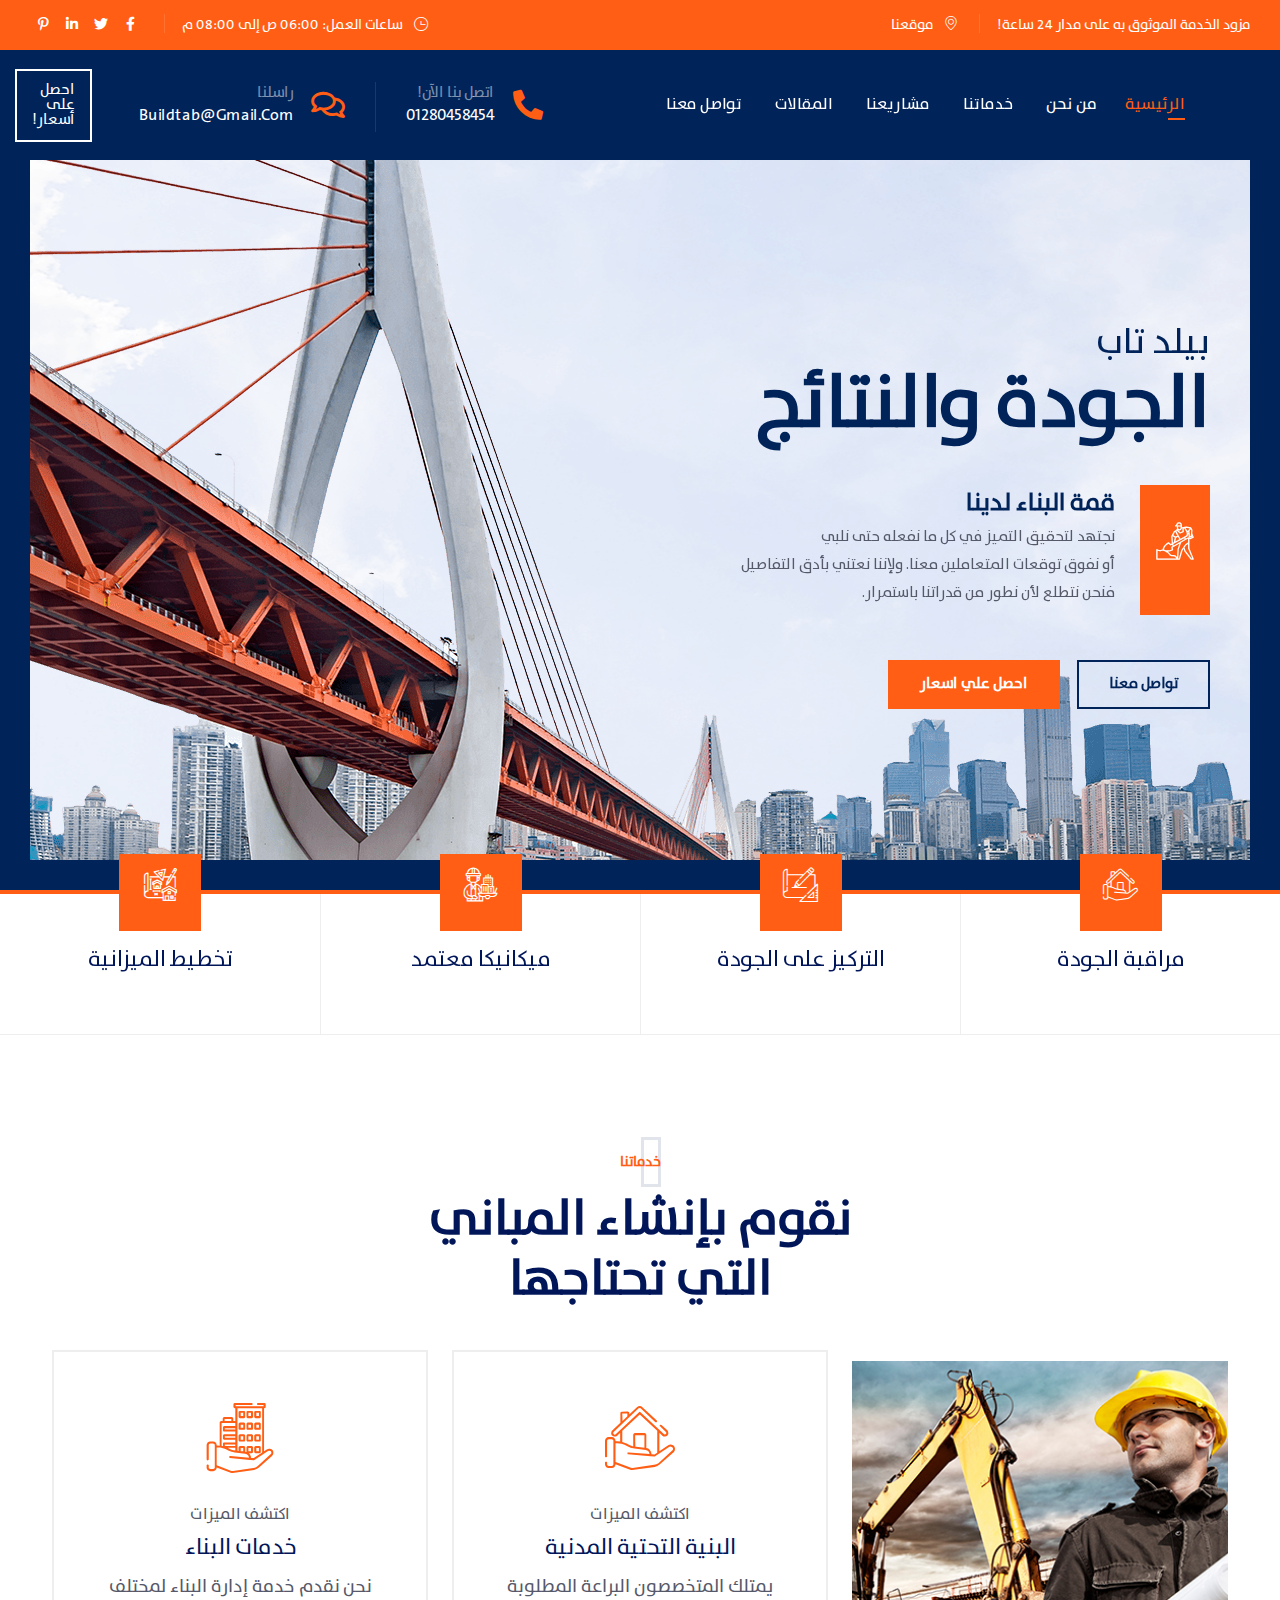
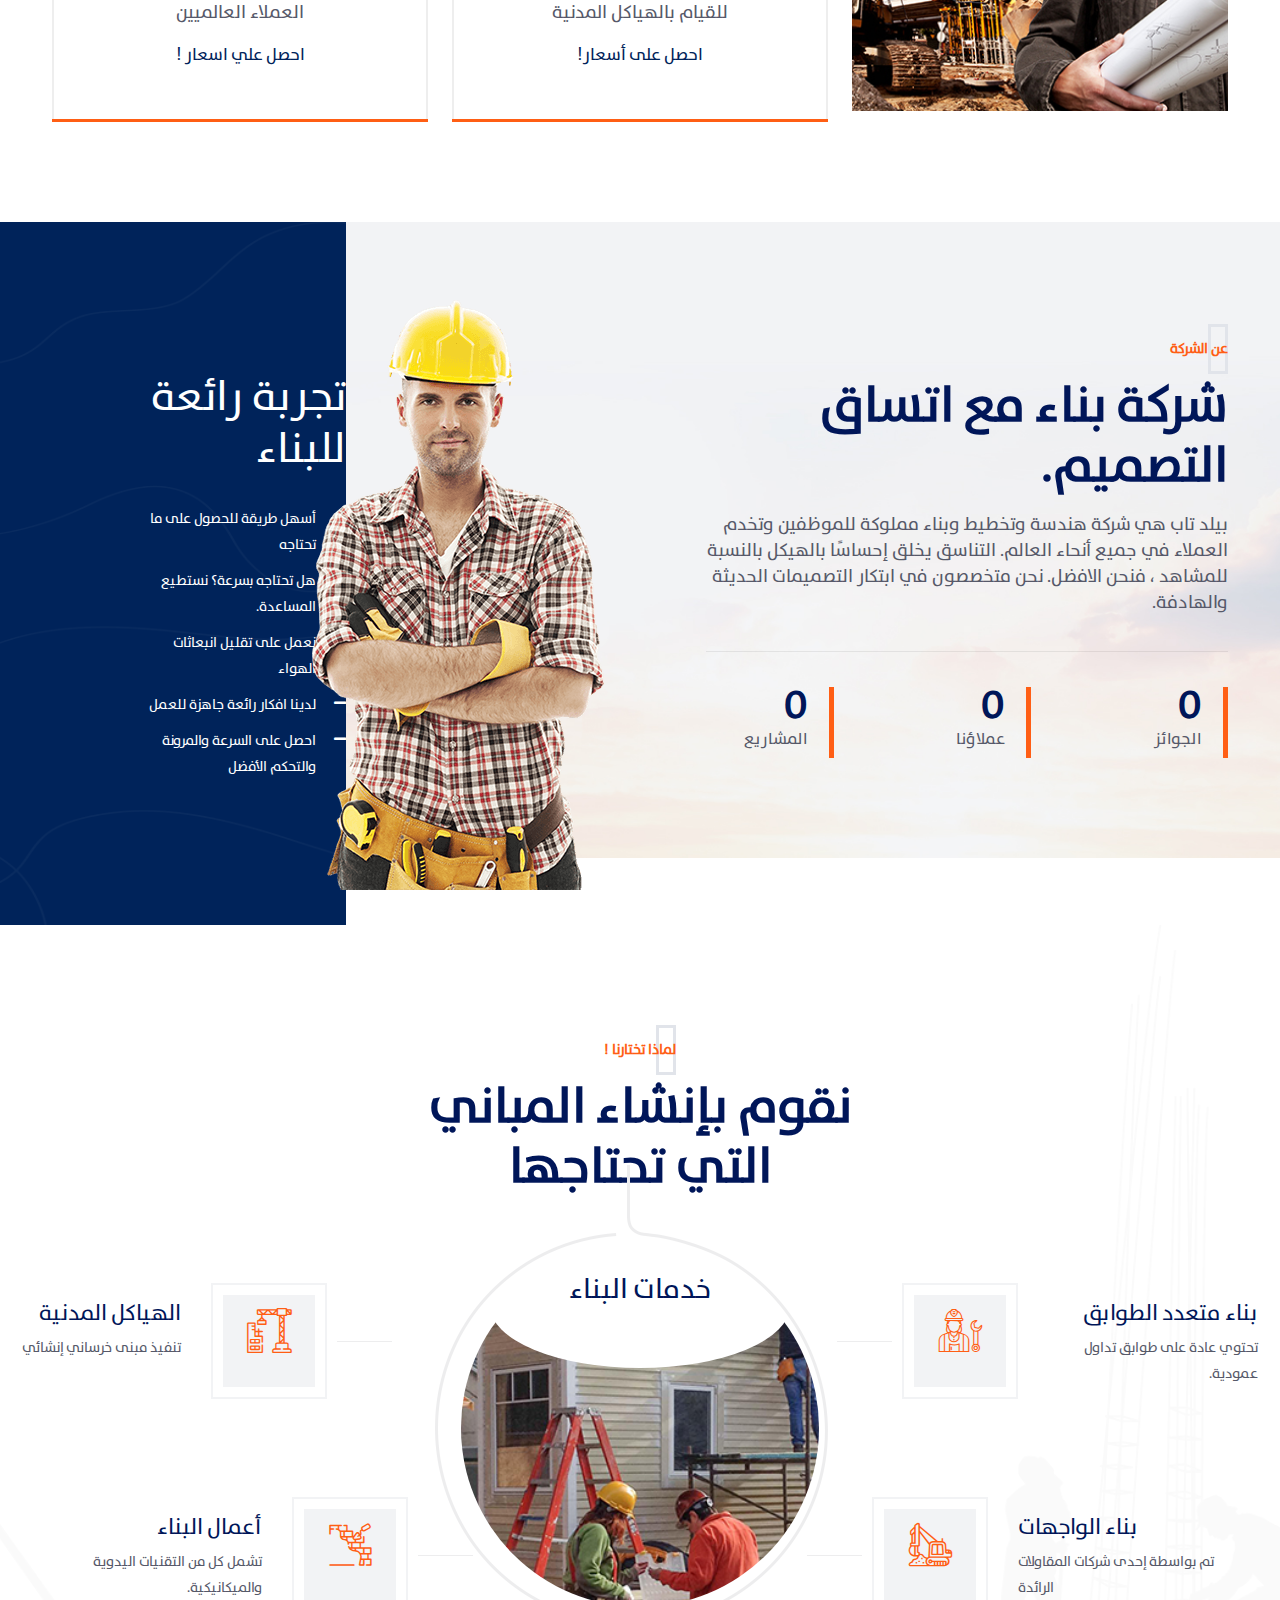
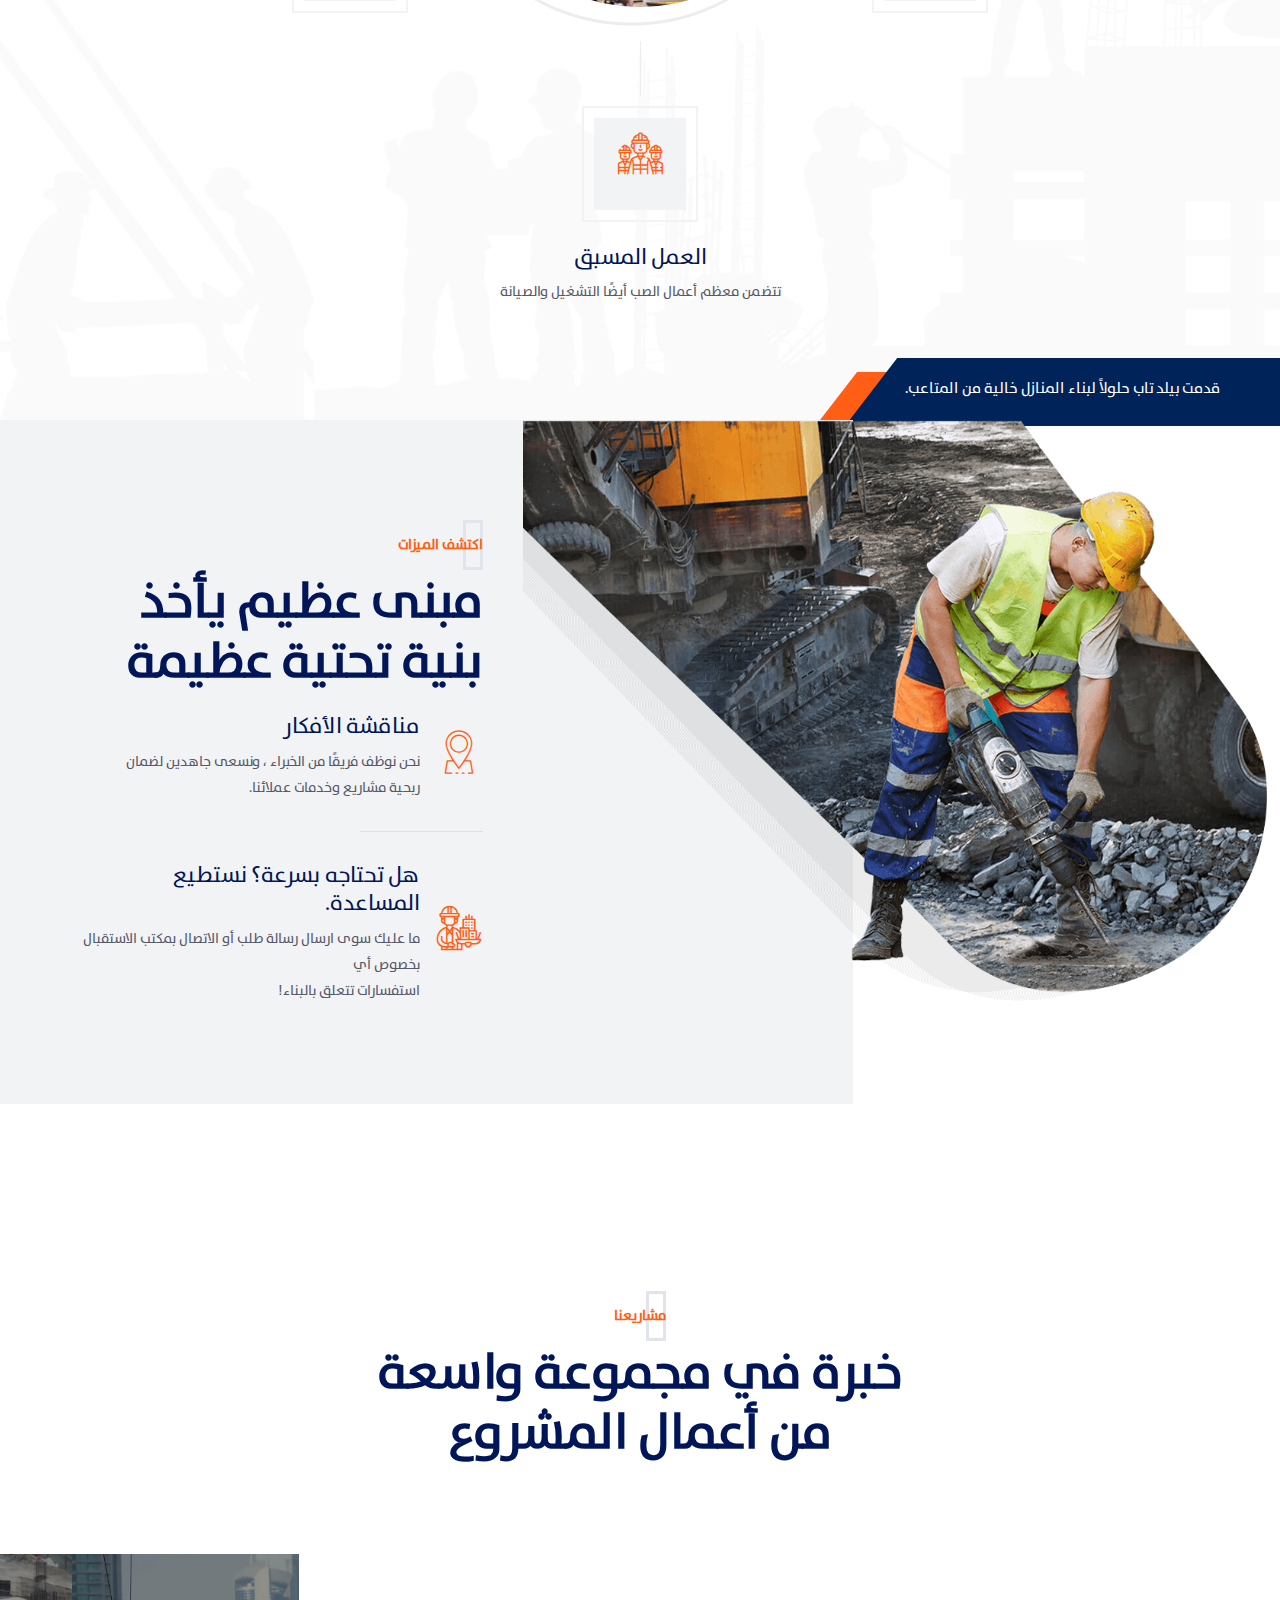
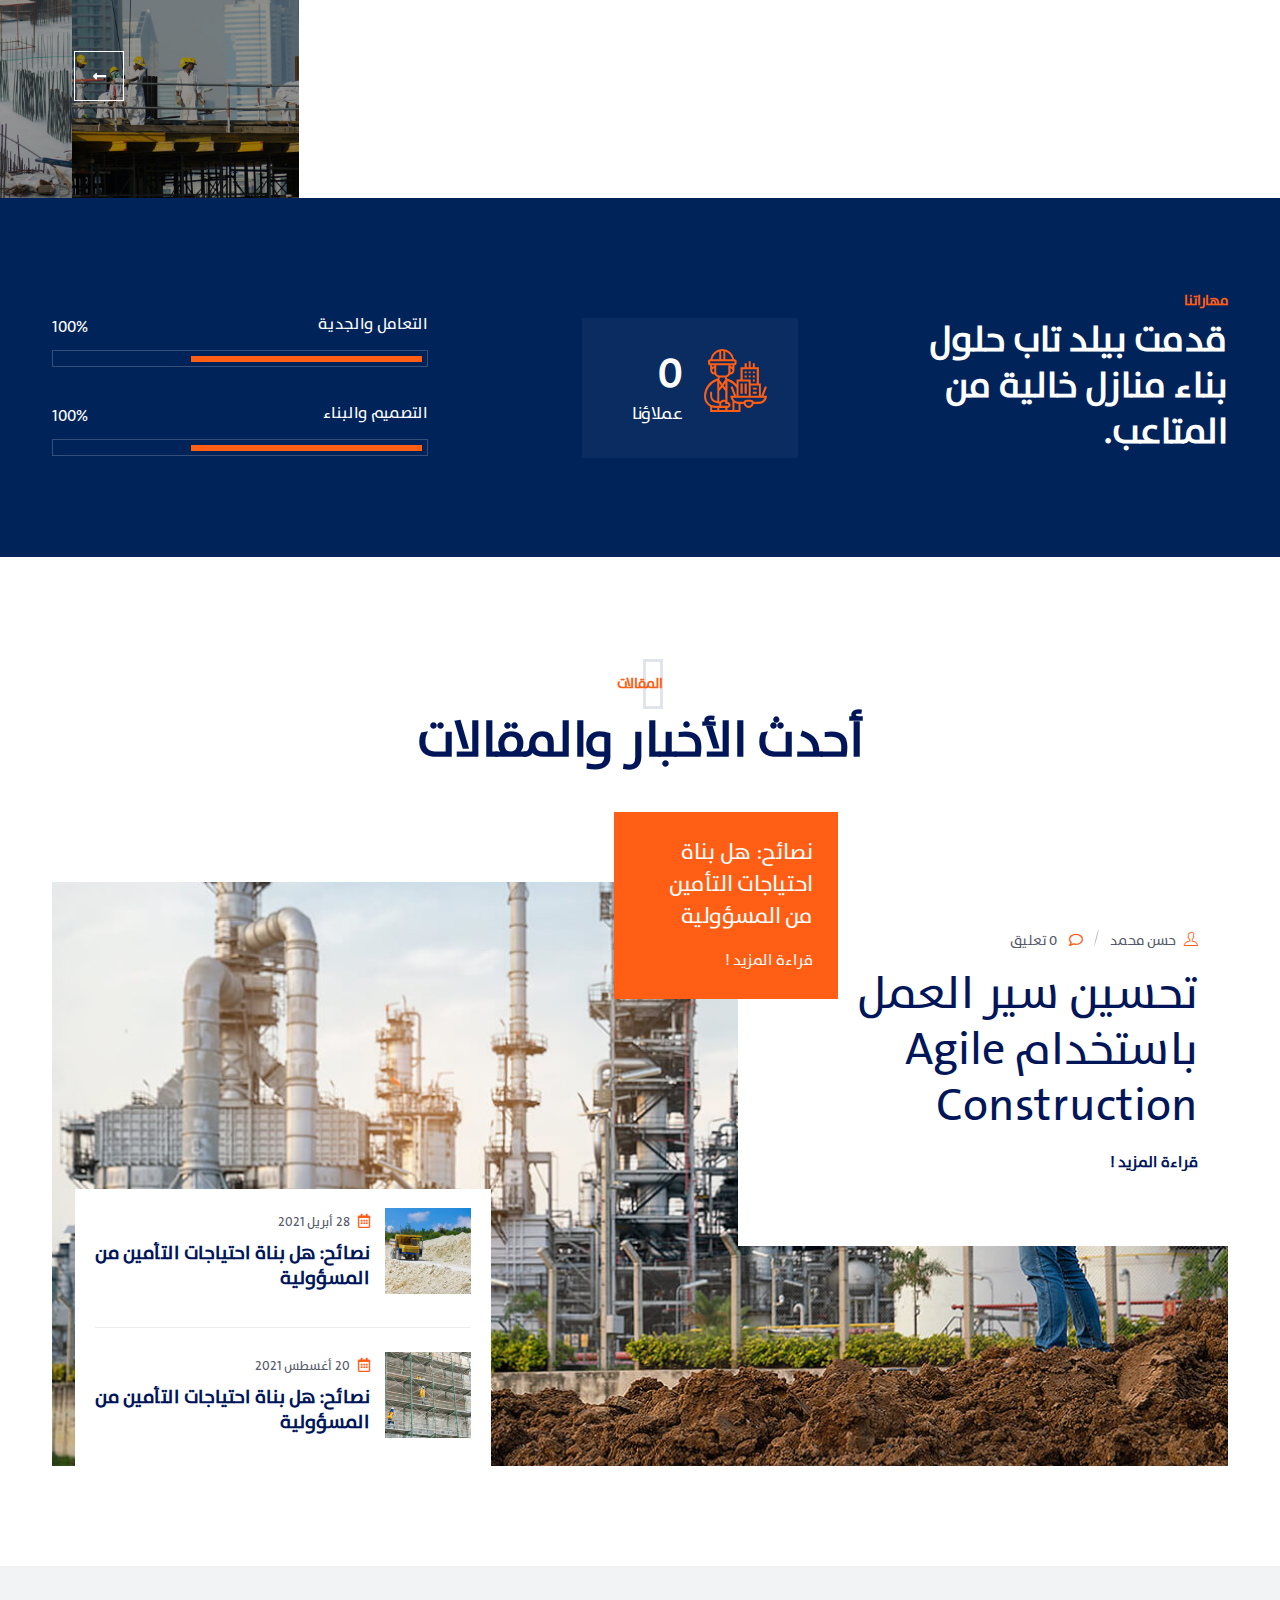
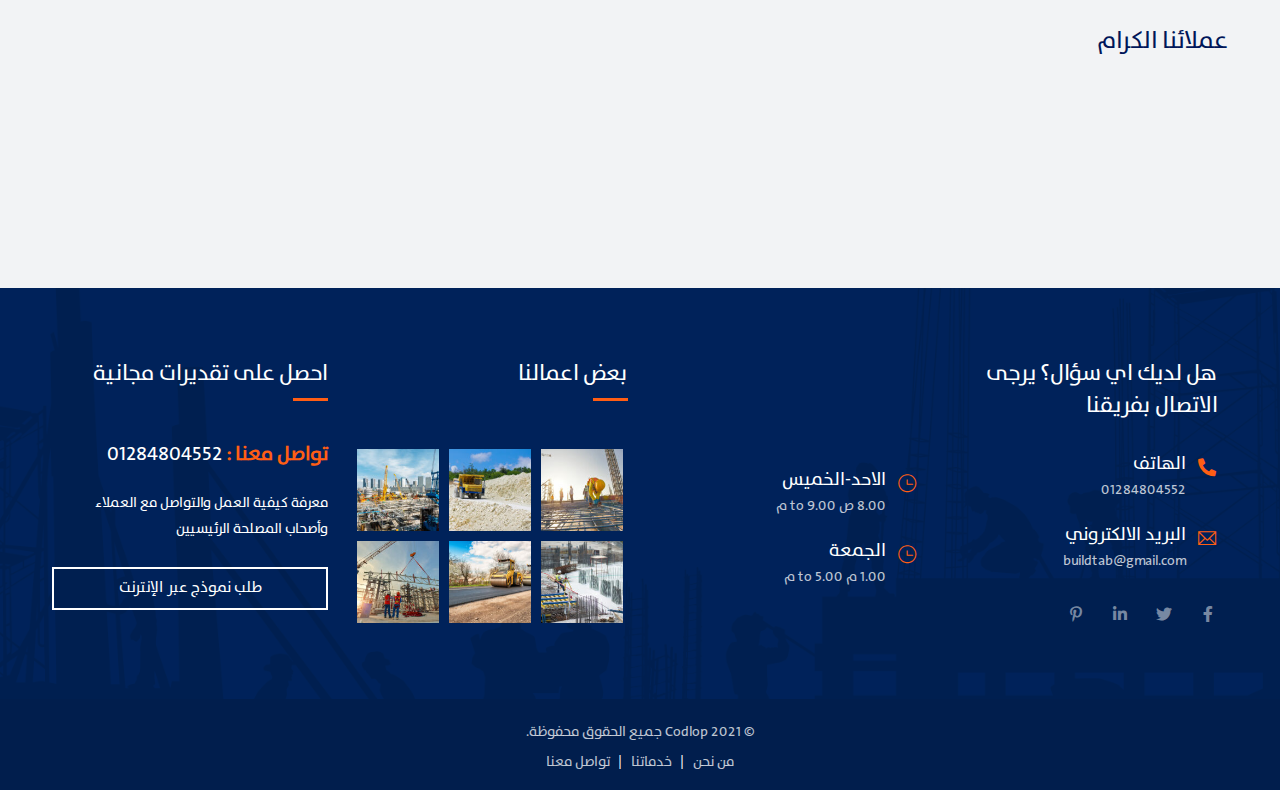
==== commit 9d99b650: "Add files via upload" ====
--- a/index.html
+++ b/index.html
@@ -6,16 +6,15 @@
     <meta http-equiv="X-UA-Compatible" content="IE=edge">
     <meta name="keywords" content="HTML5 Template" />
     <meta name="description" content="Template-2" />
-    
     <meta name="viewport" content="width=device-width, initial-scale=1">
-    <title>Template-2</title>
+    <title>شركة تطوير عقاري</title>
     <link rel="shortcut icon" href="images/favicon.png" />
     <link rel="stylesheet" type="text/css" href="css/bootstrap.min.css" />
     <link rel="stylesheet" type="text/css" href="revolution/css/rs6.css" />
     <link rel="stylesheet" type="text/css" href="css/shortcodes.css" />
-    <link rel="stylesheet" type="text/css" href="css/main.css" />
+    <!-- <link rel="stylesheet" type="text/css" href="css/main.css" /> -->
+    <link rel="stylesheet" type="text/css" href="css/main-rtl.css" />
     <link rel="stylesheet" type="text/css" href="css/megamenu.css" />
-    <link rel="stylesheet" type="text/css" href="css/responsive.css" />
 </head>
 
 <body>
@@ -36,13 +35,13 @@
                             <div class="row">
                                 <div class="col-lg-6">
                                     <div class="top_bar_contact_item">
-                                        <div class="top_bar_content">Your Trusted 24 Hours Service Provider!</div>
+                                        <div class="top_bar_content">مزود الخدمة الموثوق به على مدار 24 ساعة!</div>
                                     </div>
                                     <div class="top_bar_contact_item ">
                                         <div class="top_bar_icon">
                                             <i class="flaticon flaticon-placeholder"></i></div>
                                         <div class="top_bar_content">
-                                            Our Location
+                                            موقعنا
                                         </div>
                                     </div>
                                 </div>
@@ -50,27 +49,21 @@
                                     <div class="contact-info">
                                         <div class="top_bar_contact_item">
                                             <div class="top_bar_icon"><i class="ti ti-time"></i></div>
-                                            <div class="top_bar_content"> Opening Hours: 06:00AM to 20:00PM </div>
+                                            <div class="top_bar_content"> ساعات العمل: 06:00 ص إلى 08:00 م </div>
                                         </div>
                                         <div class="top_bar_contact_item top_bar_social">
                                             <ul class="social-icons">
                                                 <li>
-                                                    <a class="ttm-social"
-                                                        href="#" rel="noopener"
+                                                    <a class="ttm-social" href="#" rel="noopener"
                                                         aria-label="facebook"><i class="fab fa-facebook-f"></i></a></li>
                                                 <li>
-                                                    <a class="ttm-social" href="#"
-                                                        rel="noopener" aria-label="twitter">
+                                                    <a class="ttm-social" href="#" rel="noopener" aria-label="twitter">
                                                         <i class="fab fa-twitter"></i></a></li>
                                                 <li>
-                                                    <a class="ttm-social"
-                                                        href="#"
-                                                        rel="noopener" aria-label="google"><i
+                                                    <a class="ttm-social" href="#" rel="noopener" aria-label="google"><i
                                                             class="fab fa-linkedin-in"></i></a></li>
                                                 <li>
-                                                    <a class="ttm-social"
-                                                        href="#"
-                                                        rel="noopener" aria-label="google"><i
+                                                    <a class="ttm-social" href="#" rel="noopener" aria-label="google"><i
                                                             class="fab fa-pinterest-p"></i></a></li>
                                             </ul>
                                         </div>
@@ -92,7 +85,7 @@
                                 <div class="site-navigation d-flex align-items-center">
                                     <!-- site-branding -->
                                     <div class="site-branding ">
-                                        <a class="home-link" href="index.html" title="buildtab" rel="home">
+                                        <a class="home-link" href="index.html" title="بيلد تاب" rel="home">
                                             <img id="logo-img" height="50" width="159" class="img-fluid auto_size"
                                                 src="images/logo-img.svg" alt="logo-img">
                                         </a>
@@ -108,34 +101,30 @@
                                             <nav class="main-menu menu-mobile" id="menu">
                                                 <ul class="menu">
                                                     <li class="mega-menu-item active">
-                                                        <a href="index.html">Home</a>
+                                                        <a href="index.html">الرئيسية</a>
                                                     </li>
                                                     <li class="mega-menu-item">
-                                                        <a href="about-us.html">About Us</a>
+                                                        <a href="about-us.html">من نحن</a>
                                                     </li>
-    
+
                                                     <li class="mega-menu-item">
-                                                        <a href="services.html" class="mega-menu-link">Services</a>
+                                                        <a href="services.html" class="mega-menu-link">خدماتنا</a>
                                                         <ul class="mega-submenu">
-                                                            <li><a href="services.html">Building
-                                                                    Renovation</a></li>
-                                                            <li><a href="services.html">Architecture
-                                                                    Design</a></li>
-                                                            <li><a href="services.html">Land Minning</a></li>
-                                                            <li><a href="services.html">Building Staffs</a></li>
-                                                            <li><a href="services.html">House Construction</a>
-                                                            </li>
-                                                            <li><a href="services.html">Green Building</a></li>
+                                                            <li><a href="services.html">تجديد المباني</a></li>
+                                                            <li><a href="services.html">التصميم المعماري</a></li>
+                                                            <li><a href="services.html">تعدين الأرض</a></li>
+                                                            <li><a href="services.html">طاقم البناء</a></li>
+                                                            <li><a href="services.html">بناء منزل</a></li>
                                                         </ul>
                                                     </li>
                                                     <li class="mega-menu-item">
-                                                        <a href="projects.html">Projects</a>
+                                                        <a href="projects.html">مشاريعنا</a>
                                                     </li>
                                                     <li class="mega-menu-item">
-                                                        <a href="blog.html">Blogs</a>
+                                                        <a href="blog.html">المقالات</a>
                                                     </li>
                                                     <li class="mega-menu-item">
-                                                        <a href="contact-us.html">Contact Us</a>
+                                                        <a href="contact-us.html">تواصل معنا</a>
                                                     </li>
                                                 </ul>
                                             </nav><!-- menu end -->
@@ -149,8 +138,8 @@
                                                 class="widget_icon ttm-icon ttm-icon_element-color-skincolor ttm-icon_element-onlytxt mb-0">
                                                 <i class="fas fa-phone-alt"></i></div>
                                             <div class="widget_content">
-                                                <p class="widget_title">Call Us Now!</p>
-                                                <h5>+18 - 2222 - 3555</h5>
+                                                <p class="widget_title">اتصل بنا الآن!</p>
+                                                <h5>01280458454</h5>
                                             </div>
                                         </div>
                                         <div class="widget_info d-flex flex-row align-items-center justify-content-end">
@@ -158,13 +147,13 @@
                                                 class="widget_icon ttm-icon ttm-icon_element-color-skincolor ttm-icon_element-onlytxt mb-0">
                                                 <i class="far fa-comments"></i></div>
                                             <div class="widget_content">
-                                                <p class="widget_title mb-0">Talk to us</p>
-                                                <h5 class="mb-0">example@gmail.com</h5>
+                                                <p class="widget_title mb-0">راسلنا</p>
+                                                <h5 class="mb-0">buildtab@gmail.com</h5>
                                             </div>
                                         </div>
                                         <div class="header_btn ">
                                             <a class="ttm-btn ttm-btn-size-md ttm-btn-shape-square ttm-btn-style-border ttm-btn-color-white"
-                                                href="contact-us.html">Get A Quotes!</a></div>
+                                                href="contact-us.html">احصل على أسعار!</a></div>
                                     </div>
                                 </div><!-- site-navigation end-->
                             </div>
@@ -180,7 +169,7 @@
             <div class="ttm-slider-wide">
                 <rs-module-wrap id="rev_slider_1_1_wrapper" data-source="gallery"
                     style="visibility:hidden;background:transparent;padding:0;margin:0px auto;margin-top:0;margin-bottom:0;">
-                    <rs-module id="rev_slider_1_1" style="" data-version="6.5.7">
+                    <rs-module id="rev_slider_1_1" data-version="6.5.7">
                         <rs-slides>
                             <rs-slide data-key="rs-1" data-title="Slide" data-in="o:0;" data-out="a:false;">
                                 <img src="revolution/assets/dummy.png" alt="slide-img" title="clouds-img.png"
@@ -190,18 +179,18 @@
                             -->
                                 <rs-layer id="slider-1-slide-1-layer-0" data-type="text" data-color="#00235a"
                                     data-rsp_ch="on"
-                                    data-xy="x:l,l,c,c;xo:50px,50px,0,0;y:t,t,t,m;yo:160px,160px,96px,-90px;"
+                                    data-xy="x:r,r,c,c;xo:50px,50px,0,0;y:t,t,t,m;yo:160px,160px,96px,-90px;"
                                     data-text="w:normal;s:36,36,30,25;l:45,45,40,35;" data-frame_999="o:0;st:w;"
-                                    style="z-index:11;font-family:'Titillium Web';">Commited Superior
+                                    style="z-index:11;">بيلد تاب
                                 </rs-layer>
                                 <!--
 
                             -->
                                 <rs-layer id="slider-1-slide-1-layer-1" data-type="text" data-color="#00235a"
                                     data-rsp_ch="on"
-                                    data-xy="x:l,l,c,c;xo:50px,50px,0,0;y:t,t,t,m;yo:205px,205px,134px,-50px;"
+                                    data-xy="x:r,r,c,c;xo:50px,50px,0,0;y:t,t,t,m;yo:205px,205px,134px,-50px;"
                                     data-text="w:normal;s:74,74,60,45;l:80,80,70,55;fw:600;" data-frame_999="o:0;st:w;"
-                                    style="z-index:10;font-family:'Titillium Web';">Quality & Results
+                                    style="z-index:10;">الجودة والنتائج
                                 </rs-layer>
                                 <!--
 
@@ -232,96 +221,77 @@
 
                             -->
                                 <rs-layer id="slider-1-slide-1-layer-8" data-type="text" data-rsp_ch="on"
-                                    data-xy="xo:50px,50px,-259px,-159px;y:m;yo:40px,40px,25px,15px;"
+                                    data-xy="x:r,r;xo:50px,50px,-259px,-159px;y:m;yo:40px,40px,25px,15px;"
                                     data-text="w:normal;s:40,40,25,15;l:130,130,81,49;"
                                     data-dim="w:70px,70px,43px,26px;h:130px,130px,81px,49px;"
                                     data-padding="r:15,15,9,6;l:15,15,9,6;" data-frame_999="o:0;st:w;"
-                                    style="z-index:12;background-color:#ff5e14;font-family:'Roboto';"><i
+                                    style="z-index:12;background-color:#ff5e14"><i
                                         class="kw_buildtab flaticon-under-construction"></i>
                                 </rs-layer>
                                 <!--
 
                             -->
                                 <rs-layer id="slider-1-slide-1-layer-9" data-type="text" data-color="#00235a"
-                                    data-rsp_ch="on" data-xy="xo:145px,145px,-210px,-129px;y:m;yo:-7px,-7px,-3px,-1px;"
+                                    data-rsp_ch="on"
+                                    data-xy="x:r,r;xo:145px,145px,-210px,-129px;y:m;yo:-7px,-7px,-3px,-1px;"
                                     data-text="w:normal;s:24,24,14,8;l:28,28,17,10;fw:600;" data-frame_999="o:0;st:w;"
-                                    style="z-index:13;font-family:'Titillium Web';">Our Top Construction
+                                    style="z-index:13;">قمة البناء لدينا
                                 </rs-layer>
                                 <!--
 
                             -->
                                 <rs-layer id="slider-1-slide-1-layer-10" data-type="text" data-color="#565969"
-                                    data-rsp_ch="on" data-xy="xo:145px,145px,-650px,-650px;y:m;yo:55px,55px,34px,20px;"
+                                    data-rsp_ch="on"
+                                    data-xy="x:r,r,c,c;xo:145px,145px,-650px,-650px;y:m;yo:55px,55px,34px,20px;"
                                     data-text="s:15,15,9,5;l:28,28,17,10;" data-frame_999="o:0;st:w;"
-                                    style="z-index:14;font-family:'Open Sans';">Sed do eiusmod tempor incididunt ut
-                                    labore et dolore magna<br> aliqua. Quis ipsum suspendisse ultrices gravida.Risus
-                                    commodo<br> viverra maecenas. accumsan lacus vel facilisis.
+                                    style="z-index:14;text-align: right;">نجتهد لتحقيق التميز في كل ما نفعله حتى
+                                    نلبي<br>
+                                    أو نفوق توقعات المتعاملين معنا. ولإننا نعتني بأدق التفاصيل<br> فنحن نتطلع لأن نطور
+                                    من قدراتنا باستمرار.
                                 </rs-layer>
-                                <!--
-
-                            --><a id="slider-1-slide-1-layer-11" class="rs-layer" href="about-us.html" target="_self"
+
+                                <a id="slider-1-slide-1-layer-12" class="rs-layer" href="contact-us.html" target="_self"
                                     data-type="text" data-color="#00235a" data-rsp_ch="on"
-                                    data-xy="xo:470px,470px,-156px,-96px;y:m;yo:83px,83px,51px,31px;"
-                                    data-text="w:normal;s:15,15,9,5;l:25,25,15,9;fw:600;" data-frame_999="o:0;st:w;"
-                                    data-frame_hover="c:#ff5e14;" style="z-index:15;font-family:'Titillium Web';">
-                                    &nbsp; Read More!
-                                </a>
-                                <!--
-
-                            --><a id="slider-1-slide-1-layer-12" class="rs-layer" href="contact-us.html" target="_self"
-                                    data-type="text" data-color="#00235a" data-rsp_ch="on"
-                                    data-xy="x:l,l,c,c;xo:50px,50px,0,0;y:m;yo:175px,175px,36px,12px;"
+                                    data-xy="x:r,r,c,c;xo:50px,50px,0,0;y:m;yo:175px,175px,36px,12px;"
                                     data-text="w:normal;s:15,15,12,12;l:25,25,12,12;fw:600;a:center;"
                                     data-padding="t:10,10,8,8;r:30,30,19,12;b:10,10,8,8;l:30,30,19,12;"
                                     data-border="bos:solid;boc:#00235a;bow:2px,2px,2px,2px;" data-frame_999="o:0;st:w;"
                                     data-frame_hover="c:#fff;bgc:#00235a;boc:#00235a;bos:solid;bow:2px,2px,2px,2px;"
-                                    style="z-index:17;font-family:'Titillium Web';">Contact Us
+                                    style="z-index:17;">تواصل معنا
                                 </a>
                                 <!--
 
                             --><a id="slider-1-slide-1-layer-13" class="rs-layer" href="contact-us.html" target="_self"
                                     data-type="text" data-rsp_ch="on"
-                                    data-xy="x:l,l,c,c;xo:200px,200px,0,0;y:m;yo:175px,175px,78px,58px;"
+                                    data-xy="x:r,r,c,c;xo:200px,200px,0,0;y:m;yo:175px,175px,78px,58px;"
                                     data-text="w:normal;s:15,15,12,12;l:25,25,12,12;fw:600;a:center;"
                                     data-padding="t:10,10,8,8;r:30,30,19,12;b:10,10,8,8;l:30,30,19,12;"
                                     data-border="bos:solid;boc:#ff5e14;bow:2px,2px,2px,2px;" data-frame_999="o:0;st:w;"
                                     data-frame_hover="c:#fff;bgc:#00235a;boc:#00235a;bos:solid;bow:2px,2px,2px,2px;"
-                                    style="z-index:16;background-color:#ff5e14;font-family:'Titillium Web';">Get A Quote
+                                    style="z-index:16;background-color:#ff5e14;">احصل علي اسعار
                                 </a>
-                                <!--
-
-                            -->
-                                <rs-layer id="slider-1-slide-1-layer-15" class="ttm-heading-shape" data-type="text"
-                                    data-rsp_ch="on" data-xy="x:r;xo:-198px,0,-600px,0,0;y:b;"
-                                    data-text="w:normal;s:20,20,14,13;l:30,30,18,25;fw:600;"
-                                    data-padding="t:15,15,9,6;r:25,25,16,10;b:15,15,9,6;l:60,60,38,23;"
-                                    data-frame_999="o:0;st:w;"
-                                    style="z-index:18;background-color:#ff5e14;font-family:'Titillium Web';">We Building
-                                    Everything That You Needed
-                                </rs-layer>
-                                <!--
--->
+
                             </rs-slide>
                             <rs-slide data-key="rs-2" data-title="Slide" data-in="o:0;" data-out="a:false;">
-                                <img src="revolution/assets/dummy.png" alt="slide-img" title="building-img" width="859"
-                                    height="807" class="rev-slidebg tp-rs-img rs-lazyload"
-                                    data-lazyload="revolution/assets/transparent.png" data-no-retina>
+                                <img src="revolution/assets/dummy.png" alt="slide-img" title="clouds-img.png"
+                                    width="2450" height="1378" class="rev-slidebg tp-rs-img rs-lazyload"
+                                    data-lazyload="revolution/assets/clouds-img.png" data-no-retina>
                                 <!--
                             -->
                                 <rs-layer id="slider-1-slide-2-layer-0" data-type="text" data-color="#00235a"
                                     data-rsp_ch="on"
-                                    data-xy="x:l,l,c,c;xo:50px,50px,0,0;y:t,t,t,m;yo:160px,160px,96px,-80px;"
+                                    data-xy="x:r,r,c,c;xo:50px,50px,0,0;y:t,t,t,m;yo:160px,160px,96px,-90px;"
                                     data-text="w:normal;s:36,36,30,25;l:45,45,40,35;" data-frame_999="o:0;st:w;"
-                                    style="z-index:11;font-family:'Titillium Web';">We Build Better
+                                    style="z-index:11;">بيلد تاب
                                 </rs-layer>
                                 <!--
 
                             -->
                                 <rs-layer id="slider-1-slide-2-layer-1" data-type="text" data-color="#00235a"
                                     data-rsp_ch="on"
-                                    data-xy="x:l,l,c,c;xo:50px,50px,0,0;y:t,t,t,m;yo:205px,205px,134px,-40px;"
+                                    data-xy="x:r,r,c,c;xo:50px,50px,0,0;y:t,t,t,m;yo:205px,205px,134px,-50px;"
                                     data-text="w:normal;s:74,74,60,45;l:80,80,70,55;fw:600;" data-frame_999="o:0;st:w;"
-                                    style="z-index:10;font-family:'Titillium Web';">Modern Company
+                                    style="z-index:10;">الجودة والنتائج
                                 </rs-layer>
                                 <!--
 
@@ -333,14 +303,14 @@
                                     data-frame_1="sp:1500;" data-frame_999="o:0;st:w;" data-loop_0="x:300px;"
                                     data-loop_999="x:100;sp:9999;st:500;yym:t;" style="z-index:8;"><img
                                         src="revolution/assets/dummy.png" alt="slide-img" class="tp-rs-img rs-lazyload"
-                                        width="2450" height="1378" data-lazyload="revolution/assets/clouds-img-3.png"
+                                        width="2450" height="1378" data-lazyload="revolution/assets/clouds-img-2.png"
                                         data-no-retina>
                                 </rs-layer>
                                 <!--
 
                             -->
                                 <rs-layer id="slider-1-slide-2-layer-3" data-type="image" data-rsp_ch="on"
-                                    data-xy="x:r;xo:-210px,-210px,-131px,-80px;y:b;yo:-120px,-120px,-75px,-46px;"
+                                    data-xy="x:l;xo:-210px,-210px,-131px,-80px;y:b;yo:-120px,-120px,-75px,-46px;"
                                     data-text="w:normal;s:20,20,12,7;l:0,0,15,9;"
                                     data-dim="w:859px,859px,538px,331px;h:807px,807px,506px,312px;"
                                     data-vbility="t,t,f,f" data-frame_1="sp:1000;" data-frame_999="o:0;st:w;"
@@ -352,55 +322,56 @@
 
                             -->
                                 <rs-layer id="slider-1-slide-2-layer-8" data-type="text" data-rsp_ch="on"
-                                    data-xy="xo:50px,50px,-259px,-159px;y:m;yo:40px,40px,25px,15px;"
+                                    data-xy="x:r,r;xo:50px,50px,-259px,-159px;y:m;yo:40px,40px,25px,15px;"
                                     data-text="w:normal;s:40,40,25,15;l:130,130,81,49;"
                                     data-dim="w:70px,70px,43px,26px;h:130px,130px,81px,49px;"
                                     data-padding="r:15,15,9,6;l:15,15,9,6;" data-frame_999="o:0;st:w;"
-                                    style="z-index:12;background-color:#ff5e14;font-family:'Roboto';"><i
+                                    style="z-index:12;background-color:#ff5e14;"><i
                                         class="kw_buildtab flaticon-under-construction"></i>
                                 </rs-layer>
                                 <!--
 
                             -->
                                 <rs-layer id="slider-1-slide-2-layer-9" data-type="text" data-color="#00235a"
-                                    data-rsp_ch="on" data-xy="xo:145px,145px,-210px,-129px;y:m;yo:-7px,-7px,-3px,-1px;"
+                                    data-rsp_ch="on"
+                                    data-xy="x:r,r;xo:145px,145px,-210px,-129px;y:m;yo:-7px,-7px,-3px,-1px;"
                                     data-text="w:normal;s:24,24,14,8;l:28,28,17,10;fw:600;" data-frame_999="o:0;st:w;"
-                                    style="z-index:13;font-family:'Titillium Web';">Our Top Construction
+                                    style="z-index:13;">قمة البناء لدينا
                                 </rs-layer>
                                 <!--
 
                             -->
                                 <rs-layer id="slider-1-slide-2-layer-10" data-type="text" data-color="#565969"
-                                    data-rsp_ch="on" data-xy="xo:145px,145px,-650px,-650px;y:m;yo:55px,55px,34px,20px;"
+                                    data-rsp_ch="on"
+                                    data-xy="x:r,r,c,c;xo:145px,145px,-650px,-650px;y:m;yo:55px,55px,34px,20px;"
                                     data-text="s:15,15,9,5;l:28,28,17,10;" data-frame_999="o:0;st:w;"
-                                    style="z-index:14;font-family:'Open Sans';">Sed do eiusmod tempor incididunt ut
-                                    labore et dolore magna<br> aliqua. Quis ipsum suspendisse ultrices gravida.Risus
-                                    commodo<br> viverra maecenas. accumsan lacus vel facilisis.
+                                    style="z-index:14;text-align: right;">نجتهد لتحقيق التميز في كل ما نفعله حتى
+                                    نلبي<br>
+                                    أو نفوق توقعات المتعاملين معنا. ولإننا نعتني بأدق التفاصيل<br> فنحن نتطلع لأن نطور
+                                    من قدراتنا باستمرار.
                                 </rs-layer>
-                                <!--
-
-                            --><a id="slider-1-slide-2-layer-12" class="rs-layer" href="contact-us.html" target="_self"
+
+                                <a id="slider-1-slide-2-layer-12" class="rs-layer" href="contact-us.html" target="_self"
                                     data-type="text" data-color="#00235a" data-rsp_ch="on"
-                                    data-xy="x:l,l,c,c;xo:50px,50px,0,0;y:m;yo:175px,175px,36px,22px;"
+                                    data-xy="x:r,r,c,c;xo:50px,50px,0,0;y:m;yo:175px,175px,36px,12px;"
                                     data-text="w:normal;s:15,15,12,12;l:25,25,12,12;fw:600;a:center;"
                                     data-padding="t:10,10,8,8;r:30,30,19,12;b:10,10,8,8;l:30,30,19,12;"
                                     data-border="bos:solid;boc:#00235a;bow:2px,2px,2px,2px;" data-frame_999="o:0;st:w;"
                                     data-frame_hover="c:#fff;bgc:#00235a;boc:#00235a;bos:solid;bow:2px,2px,2px,2px;"
-                                    style="z-index:17;font-family:'Titillium Web';">Contact Us
+                                    style="z-index:17;">تواصل معنا
                                 </a>
                                 <!--
 
                             --><a id="slider-1-slide-2-layer-13" class="rs-layer" href="contact-us.html" target="_self"
                                     data-type="text" data-rsp_ch="on"
-                                    data-xy="x:l,l,c,c;xo:200px,200px,0,0;y:m;yo:175px,175px,78px,68px;"
+                                    data-xy="x:r,r,c,c;xo:200px,200px,0,0;y:m;yo:175px,175px,78px,58px;"
                                     data-text="w:normal;s:15,15,12,12;l:25,25,12,12;fw:600;a:center;"
                                     data-padding="t:10,10,8,8;r:30,30,19,12;b:10,10,8,8;l:30,30,19,12;"
                                     data-border="bos:solid;boc:#ff5e14;bow:2px,2px,2px,2px;" data-frame_999="o:0;st:w;"
                                     data-frame_hover="c:#fff;bgc:#00235a;boc:#00235a;bos:solid;bow:2px,2px,2px,2px;"
-                                    style="z-index:16;background-color:#ff5e14;font-family:'Titillium Web';">Get A Quote
+                                    style="z-index:16;background-color:#ff5e14;">احصل علي اسعار
                                 </a>
-                                <!--
--->
+
                             </rs-slide>
                         </rs-slides>
                     </rs-module>
@@ -429,13 +400,14 @@
                                             </div>
                                             <div class="featured-content">
                                                 <div class="featured-title">
-                                                    <h3>Quality Control</h3>
+                                                    <h3>مراقبة الجودة
+                                                    </h3>
                                                 </div>
                                                 <div class="featured-desc">
-                                                    <p>We've team of skilled people with different maintenance experts
-                                                        specialties uncompromised level of </p>
+                                                    <p>لدينا فريق من الأشخاص المهرة مع خبراء صيانة مختلفين ومستوى لا
+                                                        هوادة فيه من خبراء الصيانة </p>
                                                     <a class="ttm-btn btn-inline ttm-btn-size-md ttm-icon-btn-right ttm-textcolor-darkgreycolor"
-                                                        href="services.html">Read More !</a>
+                                                        href="services.html">قراءة المزيد !</a>
                                                 </div>
                                             </div>
                                         </div>
@@ -452,13 +424,13 @@
                                             </div>
                                             <div class="featured-content">
                                                 <div class="featured-title">
-                                                    <h3>Focus On Quality</h3>
+                                                    <h3>التركيز على الجودة</h3>
                                                 </div>
                                                 <div class="featured-desc">
-                                                    <p>Desire to carry activities without depleting resources how long
-                                                        will take you to perform small design. </p>
+                                                    <p>الرغبة في القيام بالأنشطة دون استنفاد الموارد كم من الوقت سيستغرق
+                                                        منك تنفيذ تصميم صغير. </p>
                                                     <a class="ttm-btn btn-inline ttm-btn-size-md ttm-icon-btn-right ttm-textcolor-darkgreycolor"
-                                                        href="services.html">Read More !</a>
+                                                        href="services.html">قراءة المزيد !</a>
                                                 </div>
                                             </div>
                                         </div>
@@ -475,13 +447,13 @@
                                             </div>
                                             <div class="featured-content">
                                                 <div class="featured-title">
-                                                    <h3>Certified Mechanics</h3>
+                                                    <h3>ميكانيكا معتمد</h3>
                                                 </div>
                                                 <div class="featured-desc">
-                                                    <p>The outside or all of the external faces of a building, tailored
-                                                        as per requirements of individual one </p>
+                                                    <p>جميع الوجوه الخارجية أو الخارجية للمبنى ، مصممة وفقًا لمتطلبات
+                                                        الفرد </p>
                                                     <a class="ttm-btn btn-inline ttm-btn-size-md ttm-icon-btn-right ttm-textcolor-darkgreycolor"
-                                                        href="services.html">Read More !</a>
+                                                        href="services.html">قراءة المزيد !</a>
                                                 </div>
                                             </div>
                                         </div>
@@ -498,13 +470,13 @@
                                             </div>
                                             <div class="featured-content">
                                                 <div class="featured-title">
-                                                    <h3>Budget Planning</h3>
+                                                    <h3>تخطيط الميزانية</h3>
                                                 </div>
                                                 <div class="featured-desc">
-                                                    <p>The variety of tasks that help create safe and comfortable living
-                                                        environment all in your budget </p>
+                                                    <p>مجموعة متنوعة من المهام التي تساعد على خلق بيئة معيشية آمنة
+                                                        ومريحة ، وكل ذلك في حدود ميزانيتك </p>
                                                     <a class="ttm-btn btn-inline ttm-btn-size-md ttm-icon-btn-right ttm-textcolor-darkgreycolor"
-                                                        href="services.html">Read More !</a>
+                                                        href="services.html">قراءة المزيد !</a>
                                                 </div>
                                             </div>
                                         </div>
@@ -524,8 +496,8 @@
                             <!--section-title -->
                             <div class="section-title title-style-center_text">
                                 <div class="title-header">
-                                    <h3>Services</h3>
-                                    <h2 class="title">We Create Buildings <br> That Your Need</h2>
+                                    <h3>خدماتنا</h3>
+                                    <h2 class="title">نقوم بإنشاء المباني <br> التي تحتاجها</h2>
                                 </div>
                             </div>
                             <!--section-title-end -->
@@ -557,17 +529,17 @@
                                             </div>
                                             <div class="featured-content">
                                                 <div class="featured-sub-title">
-                                                    <h6>EXPLORE THE FEATURES</h6>
+                                                    <h6>اكتشف الميزات</h6>
                                                 </div>
                                                 <div class="featured-title">
-                                                    <h3>The Civil Infrastructure</h3>
+                                                    <h3>البنية التحتية المدنية</h3>
                                                 </div>
                                                 <div class="featured-desc">
-                                                    <p>Specialists possess the ingenuity required to undertake civil
-                                                        structures</p>
+                                                    <p>يمتلك المتخصصون البراعة المطلوبة للقيام بالهياكل المدنية</p>
                                                 </div>
                                                 <a class="ttm-btn btn-inline ttm-btn-size-md ttm-icon-btn-right ttm-btn-color-darkgrey"
-                                                    href="contact-us.html">Get A Quotes!</a>
+                                                    href="contact-us.html">احصل على أسعار!
+                                                </a>
                                             </div>
                                         </div>
                                     </div>
@@ -583,17 +555,16 @@
                                             </div>
                                             <div class="featured-content">
                                                 <div class="featured-sub-title">
-                                                    <h6>EXPLORE THE FEATURES</h6>
+                                                    <h6>اكتشف الميزات</h6>
                                                 </div>
                                                 <div class="featured-title">
-                                                    <h3>Construction Services</h3>
+                                                    <h3>خدمات البناء</h3>
                                                 </div>
                                                 <div class="featured-desc">
-                                                    <p>We provide construction management service for various global
-                                                        clients </p>
+                                                    <p>نحن نقدم خدمة إدارة البناء لمختلف العملاء العالميين</p>
                                                 </div>
                                                 <a class="ttm-btn btn-inline ttm-btn-size-md ttm-icon-btn-right ttm-btn-color-darkgrey"
-                                                    href="contact-us.html">Get A Quotes!</a>
+                                                    href="contact-us.html">احصل علي اسعار !</a>
                                             </div>
                                         </div>
                                     </div>
@@ -617,14 +588,13 @@
                                     <!--section-title -->
                                     <div class="section-title padding_right45">
                                         <div class="title-header">
-                                            <h3>ABOUT US</h3>
-                                            <h2 class="title">Construction Firm With Design Consistency.</h2>
+                                            <h3>عن الشركة</h3>
+                                            <h2 class="title">شركة بناء مع اتساق التصميم.</h2>
                                         </div>
                                         <div class="title-desc">
-                                            <p>BuildTab is an employee owned engineering, planning and construction firm
-                                                serving clients throughout the Globe. Consistency create the sense of
-                                                structure for the viewer, we are the master. We specialize in creating
-                                                designs that are the modern and purposeful construction.</p>
+                                            <p>بيلد تاب هي شركة هندسة وتخطيط وبناء مملوكة للموظفين وتخدم العملاء في جميع
+                                                أنحاء العالم. التناسق يخلق إحساسًا بالهيكل بالنسبة للمشاهد ، فنحن
+                                                الافضل. نحن متخصصون في ابتكار التصميمات الحديثة والهادفة.</p>
                                         </div>
                                     </div>
                                     <!--section-title-end -->
@@ -640,10 +610,9 @@
                                                         <span data-appear-animation="animateDigits" data-from="0"
                                                             data-to="320" data-interval="5" data-before=""
                                                             data-before-style="sup" data-after="+"
-                                                            data-after-style="sub" class="numinate">320</span>
-                                                        <span>+</span>
+                                                            data-after-style="sub" class="numinate">15</span>
                                                     </h4>
-                                                    <h3 class="ttm-fid-title">Winning Awards</h3>
+                                                    <h3 class="ttm-fid-title">الجوائز</h3>
                                                 </div>
                                             </div>
                                             <!-- ttm-fid End-->
@@ -657,9 +626,8 @@
                                                             data-to="152" data-interval="5" data-before=""
                                                             data-before-style="sup" data-after="+"
                                                             data-after-style="sub" class="numinate">152</span>
-                                                        <span>k</span>
                                                     </h4>
-                                                    <h3 class="ttm-fid-title">Happy Clients</h3>
+                                                    <h3 class="ttm-fid-title">عملاؤنا</h3>
                                                 </div>
                                             </div>
                                             <!-- ttm-fid End-->
@@ -670,12 +638,11 @@
                                                 <div class="ttm-fid-contents">
                                                     <h4 class="ttm-fid-inner">
                                                         <span data-appear-animation="animateDigits" data-from="0"
-                                                            data-to="852" data-interval="5" data-before=""
+                                                            data-to="230" data-interval="5" data-before=""
                                                             data-before-style="sup" data-after="+"
-                                                            data-after-style="sub" class="numinate">852</span>
-                                                        <span>+</span>
+                                                            data-after-style="sub" class="numinate">200</span>
                                                     </h4>
-                                                    <h3 class="ttm-fid-title">Active projects</h3>
+                                                    <h3 class="ttm-fid-title">المشاريع</h3>
                                                 </div>
                                             </div>
                                             <!-- ttm-fid End-->
@@ -695,22 +662,20 @@
                                 </div>
                                 <div class="layer-content">
                                     <div class="column-title">
-                                        <h2 class="title ttm-textcolor-white">Great Experience For Building</h2>
+                                        <h2 class="title ttm-textcolor-white">تجربة رائعة للبناء</h2>
                                     </div>
                                     <ul
                                         class="ttm-list ttm-list-style-icon d-grid ttm-textcolor-white ttm-list-icon-color-whitecolor padding_top10">
-                                        <li><i class="fas fa-minus"></i><span class="ttm-list-li-content">The Easiest
-                                                Way To Get What Need</span></li>
-                                        <li><i class="fas fa-minus"></i><span class="ttm-list-li-content">Need It Fast?
-                                                We Can Help.</span></li>
-                                        <li><i class="fas fa-minus"></i><span class="ttm-list-li-content">We work to
-                                                reduce air emissions</span></li>
-                                        <li><i class="fas fa-minus"></i><span class="ttm-list-li-content">industriel has
-                                                a brilliant</span></li>
-                                        <li><i class="fas fa-minus"></i><span class="ttm-list-li-content">Capitalise on
-                                                low hanging fruit to identify</span></li>
-                                        <li><i class="fas fa-minus"></i><span class="ttm-list-li-content">You get speed,
-                                                flexibility and better control</span></li>
+                                        <li><i class="fas fa-minus"></i><span class="ttm-list-li-content">أسهل طريقة
+                                                للحصول على ما تحتاجه</span></li>
+                                        <li><i class="fas fa-minus"></i><span class="ttm-list-li-content">هل تحتاجه
+                                                بسرعة؟ نستطيع المساعدة.</span></li>
+                                        <li><i class="fas fa-minus"></i><span class="ttm-list-li-content">نعمل على تقليل
+                                                انبعاثات الهواء</span></li>
+                                        <li><i class="fas fa-minus"></i><span class="ttm-list-li-content">لدينا افكار
+                                                رائعة جاهزة للعمل</span></li>
+                                        <li><i class="fas fa-minus"></i><span class="ttm-list-li-content">احصل على
+                                                السرعة والمرونة والتحكم الأفضل</span></li>
                                     </ul>
                                 </div>
                             </div>
@@ -728,8 +693,8 @@
                             <!--section-title -->
                             <div class="section-title title-style-center_text padding_bottom50 res-375-padding_bottom0">
                                 <div class="title-header">
-                                    <h3>WHY CHOOSE US!</h3>
-                                    <h2 class="title">We Create Buildings <br> That Your Need</h2>
+                                    <h3>لماذا تختارنا !</h3>
+                                    <h2 class="title">نقوم بإنشاء المباني <br> التي تحتاجها</h2>
                                 </div>
                             </div>
                             <!--section-title-end -->
@@ -742,7 +707,7 @@
                             <div class="ttm-processbox-style1">
                                 <div class="ttm-processbox-content">
                                     <div class="ttm-processbox-title">
-                                        <h4>Construction Services</h4>
+                                        <h4>خدمات البناء</h4>
                                     </div>
                                     <div class="ttm-circle-img"> <img src="images/single-img1.jpg" alt="single-01">
                                     </div>
@@ -754,10 +719,9 @@
                                         </div>
                                         <div class="ttm-content-box">
                                             <div class="ttm-box-title">
-                                                <h4>Multistory Build</h4>
-                                            </div>
-                                            <div class="ttm-process-box-desc">Typically contains vertical circulation
-                                                storeys.</div>
+                                                <h4>بناء متعدد الطوابق</h4>
+                                            </div>
+                                            <div class="ttm-process-box-desc">تحتوي عادة على طوابق تداول عمودية.</div>
                                         </div>
                                     </div>
                                     <div class="ttm-boxes ttm-processbox-2nd-box">
@@ -768,10 +732,9 @@
                                         </div>
                                         <div class="ttm-content-box">
                                             <div class="ttm-box-title">
-                                                <h4>Civil & Structures</h4>
-                                            </div>
-                                            <div class="ttm-process-box-desc">An execution of Structural concrete
-                                                building</div>
+                                                <h4>الهياكل المدنية</h4>
+                                            </div>
+                                            <div class="ttm-process-box-desc">تنفيذ مبنى خرساني إنشائي</div>
                                         </div>
                                     </div>
                                     <div class="ttm-boxes ttm-processbox-3rd-box">
@@ -782,10 +745,10 @@
                                         </div>
                                         <div class="ttm-content-box">
                                             <div class="ttm-box-title">
-                                                <h4>Construct Home</h4>
-                                            </div>
-                                            <div class="ttm-process-box-desc">Done by one of the leading construction
-                                                company</div>
+                                                <h4>بناء الواجهات</h4>
+                                            </div>
+                                            <div class="ttm-process-box-desc">تم بواسطة إحدى شركات المقاولات الرائدة
+                                            </div>
                                         </div>
                                     </div>
                                     <div class="ttm-boxes ttm-processbox-4th-box">
@@ -796,10 +759,10 @@
                                         </div>
                                         <div class="ttm-content-box">
                                             <div class="ttm-box-title">
-                                                <h4>Masonry Works</h4>
-                                            </div>
-                                            <div class="ttm-process-box-desc">Both manual & mechanized techniques
-                                                include.</div>
+                                                <h4>أعمال البناء</h4>
+                                            </div>
+                                            <div class="ttm-process-box-desc">تشمل كل من التقنيات اليدوية والميكانيكية.
+                                            </div>
                                         </div>
                                     </div>
                                     <div class="ttm-boxes ttm-processbox-5th-box">
@@ -810,10 +773,10 @@
                                         </div>
                                         <div class="ttm-content-box">
                                             <div class="ttm-box-title">
-                                                <h4>Pre Cast Work</h4>
-                                            </div>
-                                            <div class="ttm-process-box-desc">Most pre-cast Work also includes <br>
-                                                running and maintenance</div>
+                                                <h4>العمل المسبق</h4>
+                                            </div>
+                                            <div class="ttm-process-box-desc">تتضمن معظم أعمال الصب أيضًا التشغيل
+                                                والصيانة</div>
                                         </div>
                                     </div>
                                 </div>
@@ -832,7 +795,7 @@
                             <div class="ttm-heading-custom-box">
                                 <div class="col-title style1">
                                     <div class="title">
-                                        <h2>BuildTab has provided a hassle-free, home-building solutions.</h2>
+                                        <h2>قدمت بيلد تاب حلولاً لبناء المنازل خالية من المتاعب.</h2>
                                     </div>
                                 </div>
                             </div>
@@ -865,8 +828,8 @@
                                     <!--section-title -->
                                     <div class="section-title">
                                         <div class="title-header">
-                                            <h3>EXPLORE THE FEATURES</h3>
-                                            <h2 class="title">A Great Building Take <br> Great Infrastructure</h2>
+                                            <h3>اكتشف الميزات</h3>
+                                            <h2 class="title">مبنى عظيم يأخذ <br> بنية تحتية عظيمة</h2>
                                         </div>
                                     </div>
                                     <!--section-title-end -->
@@ -881,11 +844,11 @@
                                             </div>
                                             <div class="featured-content">
                                                 <div class="featured-title">
-                                                    <h3 class="fs-22 mb-2">Discussion of ideas</h3>
+                                                    <h3 class="fs-22 mb-2">مناقشة الأفكار</h3>
                                                 </div>
                                                 <div class="featured-desc">
-                                                    <p>We employ team of experts, strive to ensure the profitability of
-                                                        our <br> customers’ projects & services.
+                                                    <p>نحن نوظف فريقًا من الخبراء ، ونسعى جاهدين لضمان <br> ربحية مشاريع
+                                                        وخدمات عملائنا.
                                                     </p>
                                                 </div>
                                             </div>
@@ -904,11 +867,11 @@
                                             </div>
                                             <div class="featured-content">
                                                 <div class="featured-title">
-                                                    <h3 class="fs-22 mb-2">Need It Fast? We Can Help.</h3>
+                                                    <h3 class="fs-22 mb-2">هل تحتاجه بسرعة؟ نستطيع المساعدة.</h3>
                                                 </div>
                                                 <div class="featured-desc">
-                                                    <p>Just drop message request or contact front desk support to
-                                                        regarding <br> any construction queries!
+                                                    <p>ما عليك سوى ارسال رسالة طلب أو الاتصال بمكتب الاستقبال بخصوص أي
+                                                        <br> استفسارات تتعلق بالبناء!
                                                     </p>
                                                 </div>
                                             </div>
@@ -930,14 +893,14 @@
                             <!--section-title -->
                             <div class="section-title title-style-center_text">
                                 <div class="title-header">
-                                    <h3>ABOUT PORTFOLIO</h3>
-                                    <h2 class="title">Experience Of A Wide Range <br> Of Project Works</h2>
+                                    <h3>مشاريعنا</h3>
+                                    <h2 class="title">خبرة في مجموعة واسعة <br> من أعمال المشروع</h2>
                                 </div>
                             </div>
                             <!--section-title-end -->
                         </div>
                     </div>
-                    <div class="row g-0 slick_slider slick-arrows-style1" data-slick='{"slidesToShow": 3, "slidesToScroll": 3, "arrows":true, "dots":false, "autoplay":false, "centerMode":true, "centerPadding":"300px", "infinite":true, "responsive":[
+                    <div dir="rtl" class="row g-0 slick_slider slick-arrows-style1" data-slick='{"slidesToShow": 3, "slidesToScroll": 3, "arrows":true, "dots":false, "autoplay":false, "centerMode":true, "centerPadding":"300px", "infinite":true, "responsive":[
                       {"breakpoint":1200,"settings":{"slidesToShow": 3, "centerPadding":"0px","centerMode":false}}, 
                       {"breakpoint":1024,"settings":{"slidesToShow": 3, "centerPadding":"0px","centerMode":false}},
                       {"breakpoint":991,"settings":{"slidesToShow": 3, "centerPadding":"0px","centerMode":false }},
@@ -958,8 +921,7 @@
                                                     alt="image"></a>
                                         </div><!-- featured-thumbnail end-->
                                         <div class="ttm-media-link">
-                                            <a href="services.html" class="ttm_link"><i
-                                                    class="ti ti-plus"></i></a>
+                                            <a href="services.html" class="ttm_link"><i class="ti ti-plus"></i></a>
                                         </div>
                                     </div><!-- ttm-box-view-overlay end-->
                                 </div>
@@ -976,8 +938,7 @@
                                                 src="images/portfolio/project02-650x700.jpg" alt="image"></a>
                                     </div><!-- featured-thumbnail end-->
                                     <div class="ttm-media-link">
-                                        <a href="services.html" class="ttm_link"><i
-                                                class="ti ti-plus"></i></a>
+                                        <a href="services.html" class="ttm_link"><i class="ti ti-plus"></i></a>
                                     </div>
                                 </div><!-- ttm-box-view-overlay end-->
                             </div><!-- featured-imagebox-portfolio -->
@@ -993,8 +954,7 @@
                                                 src="images/portfolio/project03-650x700.jpg" alt="image"></a>
                                     </div><!-- featured-thumbnail end-->
                                     <div class="ttm-media-link">
-                                        <a href="services.html" class="ttm_link"><i
-                                                class="ti ti-plus"></i></a>
+                                        <a href="services.html" class="ttm_link"><i class="ti ti-plus"></i></a>
                                     </div>
                                 </div><!-- ttm-box-view-overlay end-->
                             </div><!-- featured-imagebox-portfolio -->
@@ -1010,8 +970,7 @@
                                                 src="images/portfolio/project04-650x700.jpg" alt="image"></a>
                                     </div><!-- featured-thumbnail end-->
                                     <div class="ttm-media-link">
-                                        <a href="services.html" class="ttm_link"><i
-                                                class="ti ti-plus"></i></a>
+                                        <a href="services.html" class="ttm_link"><i class="ti ti-plus"></i></a>
                                     </div>
                                 </div><!-- ttm-box-view-overlay end-->
                             </div><!-- featured-imagebox-portfolio -->
@@ -1027,8 +986,7 @@
                                                 src="images/portfolio/project05-650x700.jpg" alt="image"></a>
                                     </div><!-- featured-thumbnail end-->
                                     <div class="ttm-media-link">
-                                        <a href="services.html" class="ttm_link"><i
-                                                class="ti ti-plus"></i></a>
+                                        <a href="services.html" class="ttm_link"><i class="ti ti-plus"></i></a>
                                     </div>
                                 </div><!-- ttm-box-view-overlay end-->
                             </div><!-- featured-imagebox-portfolio -->
@@ -1044,8 +1002,7 @@
                                                 src="images/portfolio/project06-650x700.jpg" alt="image"></a>
                                     </div><!-- featured-thumbnail end-->
                                     <div class="ttm-media-link">
-                                        <a href="services.html" class="ttm_link"><i
-                                                class="ti ti-plus"></i></a>
+                                        <a href="services.html" class="ttm_link"><i class="ti ti-plus"></i></a>
                                     </div>
                                 </div><!-- ttm-box-view-overlay end-->
                             </div><!-- featured-imagebox-portfolio -->
@@ -1064,9 +1021,8 @@
                                     <!--section-title -->
                                     <div class="section-title style1">
                                         <div class="title-header">
-                                            <h3>OUR SKILLS</h3>
-                                            <h2 class="title">BuildTab Has Provided <br> A Hassle-Free, Home Building
-                                                Solutions.</h2>
+                                            <h3>مهاراتنا</h3>
+                                            <h2 class="title">قدمت بيلد تاب حلول <br> بناء منازل خالية من المتاعب.</h2>
                                         </div>
                                     </div>
                                     <!--section-title-end -->
@@ -1079,37 +1035,38 @@
                                         </div>
                                         <div class="ttm-fid-contents">
                                             <h4 class="ttm-fid-inner">
-                                                <span data-appear-animation="animateDigits" data-from="0" data-to="580"
+                                                <span data-appear-animation="animateDigits" data-from="0" data-to="152"
                                                     data-interval="5" data-before="" data-before-style="sup"
-                                                    data-after="+" data-after-style="sub" class="numinate">580</span>
-                                                <span>+</span>
+                                                    data-after="+" data-after-style="sub" class="numinate">152</span>
                                             </h4>
-                                            <h3 class="ttm-fid-title">Happy Students</h3>
+                                            <h3 class="ttm-fid-title">عملاؤنا</h3>
                                         </div>
                                     </div>
                                     <!-- ttm-fid End-->
                                 </div>
                                 <div class="col-lg-4">
                                     <!-- progress-bar -->
-                                    <div class="ttm-progress-bar style2" data-percent="95%">
-                                        <div class="progress-bar-title">Weight Lifting</div>
+                                    <div class="ttm-progress-bar style2" data-percent="100%">
+                                        <div class="progress-bar-title">التعامل والجدية</div>
                                         <!-- progress-bar-title -->
                                         <div class="progress-bar-inner">
                                             <div class="progress-bar progress-bar-color-bar_skincolor"></div>
                                         </div>
-                                        <div class="progress-bar-percent ttm-textcolor-dark-grey" data-percent="95">95%
+                                        <div class="progress-bar-percent ttm-textcolor-dark-grey" data-percent="100">
+                                            100%
                                         </div>
                                         <!-- progress-bar-percent -->
                                     </div>
                                     <!-- progress-bar END -->
                                     <!-- progress-bar -->
-                                    <div class="ttm-progress-bar style2" data-percent="85%">
-                                        <div class="progress-bar-title">Design & Build</div>
+                                    <div class="ttm-progress-bar style2" data-percent="100%">
+                                        <div class="progress-bar-title">التصميم والبناء</div>
                                         <!-- progress-bar-title -->
                                         <div class="progress-bar-inner">
                                             <div class="progress-bar progress-bar-color-bar_skincolor"></div>
                                         </div>
-                                        <div class="progress-bar-percent ttm-textcolor-dark-grey" data-percent="85">85%
+                                        <div class="progress-bar-percent ttm-textcolor-dark-grey" data-percent="100">
+                                            100%
                                         </div>
                                         <!-- progress-bar-percent -->
                                     </div>
@@ -1121,112 +1078,6 @@
                 </div>
             </section>
             <!--progressbar-section-end-->
-            <!--Testimonial-section-->
-            <section class="ttm-row ttm-bgimage-yes bg-img2 ttm-bg clearfix">
-                <div class="container">
-                    <div class="row g-0 res-1199-plr15 ">
-                        <div class="col-lg-4">
-                            <div class="padding_right30 res-991-padding_right0">
-                                <!--section-title -->
-                                <div class="section-title">
-                                    <div class="title-header">
-                                        <h3>TESTIMONIALS</h3>
-                                        <h2 class="title">What Our Client Saying!</h2>
-                                    </div>
-                                </div>
-                                <!--section-title-end -->
-                                <!-- testimonials -->
-                                <div class="testimonials ttm-testimonial-box-view-style4 margin_top30">
-                                    <div class="testimonial-content">
-                                        <div class="testimonial-bottom">
-                                            <div class="testimonial-avatar">
-                                                <div class="testimonial-img">
-                                                    <img class="img-fluid" src="images/testimonial/testimonial01.jpg"
-                                                        alt="testimonial-img">
-                                                </div>
-                                            </div>
-                                            <div class="testimonial-caption">
-                                                <h3>Alex Sam Martin</h3>
-                                                <label>CEO At Buildtab</label>
-                                            </div>
-                                        </div>
-                                        <blockquote class="testimonial-text">The BuildTab Construction all rolled up
-                                            their sleeves and sought solutions instead of sidestepping substantial
-                                            complications</blockquote>
-                                    </div>
-                                </div><!-- testimonials end -->
-                                <!-- testimonials-star -->
-                                <div class="margin_top30">
-                                    <div class="text-star">
-                                        <div class="text-star-info">
-                                            <img class="img-fluid auto_size" src="images/star.png" width="86"
-                                                height="14" alt="star">
-                                            <p class="star-desc ttm-textcolor-darkgreycolor"><u
-                                                    class="ttm-textcolor-skincolor">99.9% Customer</u> Satisfaction base
-                                                <br> On 5800+ Reviews.</p>
-                                        </div>
-                                    </div>
-                                </div>
-                                <!-- testimonials-star-end -->
-                            </div>
-                        </div>
-                        <div class="col-lg-4">
-                            <div class="padding_top20 padding_left20 res-991-padding_left0">
-                                <!-- testimonials -->
-                                <div class="testimonials ttm-testimonial-box-view-style4">
-                                    <div class="testimonial-content">
-                                        <div class="testimonial-bottom">
-                                            <div class="testimonial-avatar">
-                                                <div class="testimonial-img">
-                                                    <img class="img-fluid" src="images/testimonial/testimonial02.jpg"
-                                                        alt="testimonial-img">
-                                                </div>
-                                            </div>
-                                            <div class="testimonial-caption">
-                                                <h3>Judy Wells</h3>
-                                                <label>UI/UX Designer</label>
-                                            </div>
-                                        </div>
-                                        <blockquote class="testimonial-text">They have provided an excellent team of
-                                            established & experienced professionals. Well performed!!!</blockquote>
-                                    </div>
-                                </div><!-- testimonials end -->
-                                <!-- testimonials -->
-                                <div class="testimonials ttm-testimonial-box-view-style4 margin_top30">
-                                    <div class="testimonial-content">
-                                        <div class="testimonial-bottom">
-                                            <div class="testimonial-avatar">
-                                                <div class="testimonial-img">
-                                                    <img class="img-fluid" src="images/testimonial/testimonial03.jpg"
-                                                        alt="testimonial-img">
-                                                </div>
-                                            </div>
-                                            <div class="testimonial-caption">
-                                                <h3>Alice Howard</h3>
-                                                <label>Architecture</label>
-                                            </div>
-                                        </div>
-                                        <blockquote class="testimonial-text">Construction has set out to help us with
-                                            the constructability review and the most cost estimating and other. Well
-                                            appreciated!</blockquote>
-                                    </div>
-                                </div><!-- testimonials end -->
-                            </div>
-                        </div>
-                        <div class="col-lg-4">
-                            <div class="ttm-bg ttm-right-span mb_100 res-991-mb_40 mr_360 margin_left30 ">
-                                <div class="ttm-col-wrapper-bg-layer ttm-bg-layer">
-                                    <div class="ttm-col-wrapper-bg-layer-inner"></div>
-                                </div>
-                                <div class="layer-content">
-                                    <img class="img-fluid auto_size" src="images/single-img3.png" alt="single-img2">
-                                </div>
-                            </div>
-                        </div>
-                    </div>
-                </div>
-            </section>
-            <!--Testimonial-section-end-->
             <!--Blog-section-->
             <section class="ttm-row blog-section clearfix">
                 <div class="container">
@@ -1235,8 +1086,8 @@
                             <!--section-title -->
                             <div class="section-title title-style-center_text">
                                 <div class="title-header">
-                                    <h3>OUR BLOGS</h3>
-                                    <h2 class="title">Our Recent News & Blogs</h2>
+                                    <h3>المقالات</h3>
+                                    <h2 class="title">أحدث الأخبار والمقالات</h2>
                                 </div>
                             </div>
                             <!--section-title-end -->
@@ -1250,18 +1101,19 @@
                                 <div class="featured-content featured-content-event">
                                     <div class="post-meta">
                                         <span class="ttm-meta-line byline">
-                                            <i class="ti ti-user"></i>John Doe</span>
+                                            <i class="ti ti-user"></i>حسن محمد</span>
                                         <span class="ttm-meta-line comments-link">
                                             <i class="far fa-comment"></i>
-                                            0 Comments</span>
+                                            0 تعليق</span>
                                     </div>
                                     <div class="event-title featured-title">
-                                        <h2><a href="courses-single.html" tabindex="-1">Improve Workflow <br> With Agile
+                                        <h2><a href="courses-single.html" tabindex="-1">تحسين سير العمل <br> باستخدام
+                                                Agile
                                                 <br> Construction</a></h2>
                                     </div>
                                     <div class="ttm-eventbox-footer">
                                         <a class="ttm-btn btn-inline ttm-btn-size-md ttm-icon-btn-right ttm-btn-color-darkgrey"
-                                            href="general-builder.html">Learn More !</a>
+                                            href="general-builder.html">قراءة المزيد !</a>
                                     </div>
                                 </div>
                             </div>
@@ -1273,11 +1125,11 @@
                                 <div class="featured-imagebox-post style6">
                                     <div class="featured-content featured-content-event">
                                         <div class="event-title featured-title">
-                                            <h2>Tips : Is Builders Needs Liability Insurance</h2>
+                                            <h2>نصائح: هل بناة احتياجات التأمين من المسؤولية</h2>
                                         </div>
                                         <div class="ttm-eventbox-footer">
                                             <a class="ttm-btn btn-inline ttm-btn-size-md ttm-icon-btn-right ttm-btn-color-white"
-                                                href="general-builder.html">Learn More !</a>
+                                                href="general-builder.html">قراءة المزيد !</a>
                                         </div>
                                     </div>
                                 </div>
@@ -1297,10 +1149,11 @@
                                                 <div class="post-meta">
                                                     <a href="#">
                                                         <span class="ttm-meta-line byline">
-                                                            <i class="far fa-calendar-alt"></i>April 28, 2021</span></a>
+                                                            <i class="far fa-calendar-alt"></i>28 أبريل 2021</span></a>
                                                 </div>
                                                 <div class="featured-title">
-                                                    <h4><a href="blog-single.html"> Tips : Is Builders Needs Liability <br> Insurance
+                                                    <h4><a href="blog-single.html"> نصائح: هل بناة احتياجات التأمين من
+                                                            <br> المسؤولية
                                                         </a></h4>
                                                 </div>
                                             </div>
@@ -1314,12 +1167,12 @@
                                                 <div class="post-meta">
                                                     <a href="#">
                                                         <span class="ttm-meta-line byline">
-                                                            <i class="far fa-calendar-alt"></i>August 20,
-                                                            2021</span></a>
+                                                            <i class="far fa-calendar-alt"></i>20 أغسطس 2021</span></a>
                                                 </div>
                                                 <div class="featured-title">
-                                                    <h4><a href="blog-single.html"> What Can Not You Put in The <br> Dumpster? </a>
-                                                    </h4>
+                                                    <h4><a href="blog-single.html"> نصائح: هل بناة احتياجات التأمين من
+                                                            <br> المسؤولية
+                                                        </a></h4>
                                                 </div>
                                             </div>
                                         </div>
@@ -1335,7 +1188,7 @@
             <section class="ttm-row client-section ttm-bgcolor-grey clearfix">
                 <div class="container">
                     <div class="row">
-                        <h3 class="title">Our Valuable Clients </h3>
+                        <h3 class="title">عملائنا الكرام </h3>
                     </div>
                     <div class="row slick_slider"
                         data-slick='{"slidesToShow": 6, "slidesToScroll": 1, "arrows":false, "autoplay":false, "infinite":true, "responsive": [{"breakpoint":1200,"settings":{"slidesToShow": 5}}, {"breakpoint":1024,"settings":{"slidesToShow": 4}}, {"breakpoint":777,"settings":{"slidesToShow": 3}},{"breakpoint":575,"settings":{"slidesToShow": 2}},{"breakpoint":400,"settings":{"slidesToShow": 1}}]}'>
@@ -1403,72 +1256,6 @@
         <!--site-main end-->
         <!--footer start-->
         <footer class="footer widget-footer clearfix">
-            <div class="first-footer">
-                <div class="container">
-                    <div class="row g-0 ttm-bgcolor-skincolor ">
-                        <div class="col-xs-12 col-sm-12 col-md-6 col-lg-3 widget-area">
-                            <div class="featured-icon-box icon-align-top-content style3">
-                                <div class="ttm-icon ttm-icon_element-color-white">
-                                    <i class="fas fa-paper-plane"></i>
-                                </div>
-                                <div class="featured-content">
-                                    <div class="featured-title">
-                                        <h3>New York</h3>
-                                    </div>
-                                    <div class="featured-desc">
-                                        <p>Themeforest, Envanto HQ 24 Fifth st., Los Angeles, USA</p>
-                                    </div>
-                                </div>
-                            </div>
-                        </div>
-                        <div class="col-xs-12 col-sm-12 col-md-6 col-lg-3 widget-area">
-                            <div class="featured-icon-box icon-align-top-content style3">
-                                <div class="ttm-icon ttm-icon_element-color-white">
-                                    <i class="fas fa-plane"></i>
-                                </div>
-                                <div class="featured-content">
-                                    <div class="featured-title">
-                                        <h3>California</h3>
-                                    </div>
-                                    <div class="featured-desc">
-                                        <p>Themeforest, Envanto HQ 24 Fifth st., Los Angeles, USA</p>
-                                    </div>
-                                </div>
-                            </div>
-                        </div>
-                        <div class="col-xs-12 col-sm-12 col-md-6 col-lg-3 widget-area">
-                            <div class="featured-icon-box icon-align-top-content style3">
-                                <div class="ttm-icon ttm-icon_element-color-white">
-                                    <i class="far fa-paper-plane"></i>
-                                </div>
-                                <div class="featured-content">
-                                    <div class="featured-title">
-                                        <h3>Florida</h3>
-                                    </div>
-                                    <div class="featured-desc">
-                                        <p>Themeforest, Envanto HQ 24 Fifth st., Los Angeles, USA</p>
-                                    </div>
-                                </div>
-                            </div>
-                        </div>
-                        <div class="col-xs-12 col-sm-12 col-md-6 col-lg-3 widget-area">
-                            <div class="featured-icon-box icon-align-top-content style3">
-                                <div class="ttm-icon ttm-icon_element-color-white">
-                                    <i class="fas fa-plane-departure"></i>
-                                </div>
-                                <div class="featured-content">
-                                    <div class="featured-title">
-                                        <h3>New Jersey</h3>
-                                    </div>
-                                    <div class="featured-desc">
-                                        <p>Themeforest, Envanto HQ 24 Fifth st., Los Angeles, USA</p>
-                                    </div>
-                                </div>
-                            </div>
-                        </div>
-                    </div>
-                </div>
-            </div>
             <div class="second-footer ttm-bgimage-yes bg-footer ttm-bg ttm-bgcolor-darkgrey">
                 <div class="ttm-row-wrapper-bg-layer ttm-bg-layer"></div>
                 <div class="container">
@@ -1476,7 +1263,7 @@
                         <div class="col-xs-12 col-sm-12 col-md-6 col-lg-3 widget-area">
                             <div class="widget widget-latest-tweets clearfix">
                                 <div class="widgte-title padding_left10">
-                                    <h2>Do You Have Any Question? Please Contact Our Team</h2>
+                                    <h2>هل لديك اي سؤال؟ يرجى الاتصال بفريقنا</h2>
                                 </div>
                                 <div class="featured-icon-box icon-align-before-content">
                                     <div class="featured-icon">
@@ -1487,10 +1274,10 @@
                                     </div>
                                     <div class="featured-content padding_left0">
                                         <div class="featured-title">
-                                            <h3 class="mb-0">Phone</h3>
+                                            <h3 class="mb-0">الهاتف</h3>
                                         </div>
                                         <div class="featured-desc">
-                                            <p>+123 456 7890 </p>
+                                            <p>01284804552</p>
                                         </div>
                                     </div>
                                 </div>
@@ -1504,10 +1291,10 @@
                                         </div>
                                         <div class="featured-content padding_left0">
                                             <div class="featured-title">
-                                                <h3 class="mb-0">Email</h3>
+                                                <h3 class="mb-0">البريد الالكتروني</h3>
                                             </div>
                                             <div class="featured-desc">
-                                                <p>info@example.com</p>
+                                                <p>buildtab@gmail.com</p>
                                             </div>
                                         </div>
                                     </div>
@@ -1516,19 +1303,17 @@
                             <div class="widget_social padding_top10 clearfix">
                                 <div class="social-icons">
                                     <ul class="social-icons list-inline">
-                                        <li><a class="tooltip-top" href="#"
-                                                rel="noopener" aria-label="facebook" data-tooltip="Facebook">
+                                        <li><a class="tooltip-top" href="#" rel="noopener" aria-label="facebook"
+                                                data-tooltip="Facebook">
                                                 <i class="fab fa-facebook-f"></i></a></li>
-                                        <li><a class="tooltip-top" href="#"
-                                                rel="noopener" aria-label="instagram" data-tooltip="twitter">
+                                        <li><a class="tooltip-top" href="#" rel="noopener" aria-label="instagram"
+                                                data-tooltip="twitter">
                                                 <i class="fab fa-twitter"></i></a></li>
-                                        <li><a class="tooltip-top"
-                                                href="#" rel="noopener"
-                                                aria-label="linkedin" data-tooltip="linkedin">
+                                        <li><a class="tooltip-top" href="#" rel="noopener" aria-label="linkedin"
+                                                data-tooltip="linkedin">
                                                 <i class="fab fa-linkedin-in"></i></a></li>
-                                        <li><a class="tooltip-top"
-                                                href="#" rel="noopener"
-                                                aria-label="pinterest" data-tooltip="Linkedin">
+                                        <li><a class="tooltip-top" href="#" rel="noopener" aria-label="pinterest"
+                                                data-tooltip="Linkedin">
                                                 <i class="fab fa-pinterest-p"></i></a></li>
                                     </ul>
                                 </div>
@@ -1536,7 +1321,7 @@
                         </div>
                         <div class="col-xs-12 col-sm-12 col-md-6 col-lg-3 widget-area">
                             <div class="widget widget-latest-tweets clearfix">
-                                <div class="margin_top200 res-991-margin_top110 res-767-margin_top0">
+                                <div class="margin_top150 res-991-margin_top110 res-767-margin_top0">
                                     <div class="featured-icon-box icon-align-before-content">
                                         <div class="featured-icon">
                                             <div
@@ -1546,10 +1331,10 @@
                                         </div>
                                         <div class="featured-content padding_left0">
                                             <div class="featured-title">
-                                                <h3 class="mb-0">Monday-Friday</h3>
+                                                <h3 class="mb-0">الاحد-الخميس</h3>
                                             </div>
                                             <div class="featured-desc">
-                                                <p>08.00 am to 9.00pm</p>
+                                                <p>8.00 ص to 9.00 م</p>
                                             </div>
                                         </div>
                                     </div>
@@ -1564,22 +1349,19 @@
                                         </div>
                                         <div class="featured-content padding_left0">
                                             <div class="featured-title">
-                                                <h3 class="mb-0">Saturday</h3>
+                                                <h3 class="mb-0">الجمعة</h3>
                                             </div>
                                             <div class="featured-desc">
-                                                <p>10.00 am to 3.00pm</p>
-                                            </div>
-                                        </div>
-                                    </div>
-                                </div>
-                                <div class="padding_left10 padding_top10">
-                                    <h5 class="ttm-textcolor-skincolor res-767-margin_bottom0">Sunday Closed</h5>
+                                                <p>1.00 م to 5.00 م</p>
+                                            </div>
+                                        </div>
+                                    </div>
                                 </div>
                             </div>
                         </div>
                         <div class="col-xs-12 col-sm-12 col-md-6 col-lg-3 widget-area">
                             <div class="widget widget_img_gellary clearfix">
-                                <h3 class="widget-title">Gallery</h3>
+                                <h3 class="widget-title">بعض اعمالنا</h3>
                                 <div class="img-gallery">
                                     <ul>
                                         <li>
@@ -1624,19 +1406,18 @@
                         </div>
                         <div class="col-xs-12 col-sm-12 col-md-6 col-lg-3 widget-area">
                             <div class="widget widget-contact clearfix">
-                                <h3 class="widget-title">Get A Free Estimates</h3>
+                                <h3 class="widget-title">احصل على تقديرات مجانية</h3>
                                 <div class="padding_top30">
                                     <div class="textwidget widget-text">
                                         <div class="call_detail">
-                                            <h3 class="fs-24 margin_bottom10 ttm-textcolor-white"><strong
-                                                    class="ttm-textcolor-skincolor">Call Us:</strong> +123-456-78910
+                                            <h3 class="fs-20 margin_bottom10 ttm-textcolor-white"><strong
+                                                    class="ttm-textcolor-skincolor">تواصل معنا :</strong> 01284804552
                                             </h3>
                                             <div class="padding_top10 padding_bottom10">
-                                                <p>knowing how to work and communicate with customers and key
-                                                    stakeholders</p>
+                                                <p>معرفة كيفية العمل والتواصل مع العملاء وأصحاب المصلحة الرئيسيين</p>
                                             </div>
                                             <a class="ttm-btn ttm-btn-size-md ttm-btn-shape-square ttm-btn-style-border ttm-btn-color-white w-100 text-center"
-                                                href="contact-us.html">Request Online Form</a>
+                                                href="contact-us.html">طلب نموذج عبر الإنترنت</a>
                                         </div>
                                     </div>
                                 </div>
@@ -1650,13 +1431,11 @@
                     <div class="row">
                         <div class="col-lg-12">
                             <div class="text-center">
-                                <span class="cpy-text"> Copyright © 2021 <a href="#" class=" font-weight-500">
-                                    </a> Template by &nbsp;<a href="#">Codlop</a> All
-                                    rights reserved. </span>
+                                <span class="cpy-text"> © 2021 <a href="#">Codlop</a> جميع الحقوق محفوظة. </span>
                                 <ul class="footer-nav-menu">
-                                    <li><a href="about-us.html">About Us</a></li>
-                                    <li><a href="services.html">Services</a></li>
-                                    <li><a href="contact-us.html">Privacy</a></li>
+                                    <li><a href="about-us.html">من نحن</a></li>
+                                    <li><a href="services.html">خدماتنا</a></li>
+                                    <li><a href="contact-us.html">تواصل معنا</a></li>
                                 </ul>
                             </div>
                         </div>
@@ -1689,9 +1468,9 @@
     <script src="js/main.js"></script>
     <!-- Javascript end-->
     <script>
-            $(window).load(function(){
-        $("#preloader").fadeOut()
-    })
+        $(window).load(function () {
+            $("#preloader").fadeOut()
+        })
     </script>
 </body>
 
--- a/css/shortcodes.css
+++ b/css/shortcodes.css
@@ -0,0 +1,6255 @@
+
+.ttm-row {
+    padding: 100px 0;
+}
+
+.ttm-row.padding-zero-section {
+    padding: 0 0;
+}
+
+.ttm-row.service-one-section {
+    padding: 100px 0px 100px 0px;
+}
+
+.ttm-row.process-step-section {
+    padding: 98px 0 135px 0;
+}
+
+.ttm-row.client-section {
+    padding: 60px 0;
+}
+
+.ttm-row.client-section-padding-top-zero-section {
+    padding: 0px 0 60px 0;
+}
+
+.ttm-row.big-client-section {
+    padding: 100px 0 199px 0;
+}
+
+.ttm-row.faq-service-section {
+    padding: 0 0 200px 0;
+}
+
+.ttm-row.financial-section {
+    padding: 60px 0;
+}
+
+.ttm-row.top-section {
+    padding: 100px 0 55px 0;
+}
+
+.ttm-row.Lifestyle-section {
+    padding: 100px 0 110px 0;
+}
+
+.ttm-row.portfolio-section {
+    padding: 100px 0 80px 0;
+}
+
+.ttm-row.portfolio-experience-section {
+    padding: 70px 0 0 0;
+}
+
+.ttm-row.skill-section {
+    padding: 90px 0 75px 0;
+}
+
+.ttm-row.testimonial-section {
+    padding: 100px 0 90px 0;
+}
+
+.ttm-row.image-section {
+    padding: 135px 0;
+}
+
+.ttm-row.progressbar-section {
+    padding: 0 0;
+}
+
+.ttm-row.construction-section {
+    padding: 93px 0 420px 0px;
+}
+
+.ttm-row.expert-team-section {
+    padding: 100px 0 80px 0;
+}
+
+.ttm-row.price-section {
+    padding: 100px 0 175px 0;
+}
+
+.ttm-row.project-section-section {
+    padding: 93px 0 80px 0;
+}
+
+.ttm-row.fid-section {
+    padding: 80px 0 400px 0;
+}
+
+.ttm-row.consistency-section {
+    padding: 90px 0 0 0;
+}
+
+.ttm-row.Professional-section {
+    padding: 180px 0 70px 0;
+}
+
+.ttm-row.dream-section {
+    padding: 0 0 100px 0;
+}
+
+.ttm-row.work-section {
+    padding: 100px 15px 85px 15px;
+}
+
+.ttm-row.perfomance-section {
+    padding: 100px 0 0 0;
+}
+
+.ttm-row.padding_bottom_zero-section {
+    padding: 100px 0 0;
+}
+
+.ttm-row.padding_top_zero-section {
+    padding: 0 0 100px 0;
+}
+
+.ttm-row.stepline-section {
+    padding: 0 0 50px 0;
+}
+
+.ttm-row.process-section {
+    padding: 170px 0 135px 0;
+}
+
+.ttm-row.news-section {
+    padding: 100px 0 30px 0;
+}
+
+.ttm-row.valuable-section {
+    padding: 90px 0 156px 0;
+}
+
+.ttm-row.service2-section {
+    padding: 100px 0 50px 0;
+}
+
+.ttm-row.form-section {
+    padding: 93px 0px 180px 0px;
+}
+
+.ttm-row.client-saying-section {
+    padding: 100px 0px 70px 0;
+}
+
+.ttm-row.latest-blog-section {
+    padding: 100px 0 85px 0;
+}
+
+.ttm-row.step-box-section {
+    padding: 93px 0px 92px 0px;
+}
+
+.ttm-row.grid-section {
+    padding: 85px 0px;
+}
+
+.ttm-row.sidebar {
+    padding: 80px 0px 0px 0px;
+}
+
+.ttm-row.ttm-without-sidebar {
+    padding: 100px 0 50px 0;
+}
+
+/* ===============================================
+    2.Row-Equal-Height
+------------------------*/
+.row-equal-height {
+    display: -webkit-box;
+    display: -webkit-flex;
+    display: -ms-flexbox;
+    display: flex;
+}
+
+.row-equal-height > [class*='col-'] {
+    display: -webkit-box;
+    display: -webkit-flex;
+    display: -ms-flexbox;
+    display: flex;
+    -webkit-flex-wrap: wrap;
+    -ms-flex-wrap: wrap;
+    flex-wrap: wrap;
+}
+
+/* ===============================================
+    3.Bg-Layer 
+------------------------*/
+.ttm-bg {
+    position: relative;
+}
+
+.ttm-col-bgimage-yes {
+    z-index: 1;
+}
+
+.bg-layer-equal-height .ttm-col-bgimage-yes, .bg-layer-equal-height .ttm-col-bgcolor-yes {
+    height: 100%;
+}
+
+.ttm-bg-layer, .ttm-titlebar-wrapper .ttm-titlebar-wrapper-bg-layer, .ttm-col-wrapper-bg-layer-inner {
+    position: absolute;
+    height: 100%;
+    width: 100%;
+    top: 0;
+    right: 0;
+}
+
+.ttm-left-span > .ttm-col-wrapper-bg-layer {
+    width: auto;
+    margin-right: -500px;
+    left: 0;
+}
+
+.ttm-right-span > .ttm-col-wrapper-bg-layer {
+    width: auto;
+    margin-left: -500px;
+    left: 0;
+}
+
+.layer-content {
+    position: relative;
+    z-index: 1;
+    height: 100%;
+    width: 100%;
+}
+
+.bg-layer {
+    position: relative;
+}
+
+.bg-layer > .container > .row {
+    margin: 0;
+}
+
+.bg-layer > .container, .bg-layer > .container-fluid {
+    padding: 0;
+}
+
+.ttm-bg.ttm-bgimage-yes >.ttm-bg-layer, .ttm-bg.ttm-col-bgimage-yes > .ttm-bg-layer > .ttm-col-wrapper-bg-layer-inner {
+    opacity: .88;
+}
+
+.ttm-bgcolor-white.ttm-bg.ttm-bgimage-yes >.ttm-bg-layer, .ttm-bgcolor-white.ttm-bg.ttm-col-bgimage-yes > .ttm-bg-layer > .ttm-col-wrapper-bg-layer-inner {
+    opacity: .94;
+}
+
+.ttm-bgcolor-darkgrey.ttm-bg.ttm-bgimage-yes >.ttm-bg-layer, .ttm-bg.ttm-col-bgimage-yes > .ttm-bg-layer > .ttm-col-wrapper-bg-layer-inner {
+    opacity: 0.08;
+}
+
+.bg-img6.ttm-bgcolor-darkgrey.ttm-bg.ttm-bgimage-yes >.ttm-bg-layer, .ttm-bg.ttm-col-bgimage-yes > .ttm-bg-layer > .ttm-col-wrapper-bg-layer-inner {
+    opacity: 0.8;
+}
+
+.bg-img8.ttm-bgcolor-darkgrey.ttm-bg.ttm-bgimage-yes >.ttm-bg-layer, .ttm-bg.ttm-col-bgimage-yes > .ttm-bg-layer > .ttm-col-wrapper-bg-layer-inner {
+    opacity: 0.5;
+}
+
+.bg-img9.ttm-bgcolor-darkgrey.ttm-bg.ttm-bgimage-yes >.ttm-bg-layer, .ttm-bg.ttm-col-bgimage-yes > .ttm-bg-layer > .ttm-col-wrapper-bg-layer-inner {
+    opacity: 0.7;
+}
+
+.ttm-bgcolor-dark.ttm-bg.ttm-bgimage-yes >.ttm-bg-layer, .ttm-bg.ttm-col-bgimage-yes > .ttm-bg-layer > .ttm-col-wrapper-bg-layer-inner {
+    opacity: 0.55;
+}
+
+.ttm-bgcolor-grey.ttm-bg.ttm-bgimage-yes >.ttm-bg-layer, .ttm-bg.ttm-col-bgimage-yes > .ttm-bg-layer > .ttm-col-wrapper-bg-layer-inner {
+    opacity: 0.05;
+}
+
+.ttm-bg.ttm-col-bgimage-yes > .ttm-bg-layer > .ttm-col-wrapper-bg-layer-inner {
+    opacity: 0.9;
+}
+
+/* ===============================================
+    4.Row-Bg-Image  
+------------------------*/
+.bg-img1 {
+    background-image: url(../images/bg-image/row-bgimage-1.png);
+    background-position: center center;
+    background-size: cover;
+    background-repeat: no-repeat;
+}
+
+.bg-img2 {
+    background-image: url(../images/bg-image/row-bgimage-2.png);
+    background-repeat: no-repeat;
+    background-position: center center;
+    background-size: cover;
+}
+
+.bg-img3 {
+    background-image: url(../images/bg-image/row-bgimage-3.jpg);
+    background-position: center center;
+    background-size: cover;
+    background-repeat: no-repeat;
+}
+
+.bg-img4 {
+    background-image: url(../images/bg-image/row-bgimage-4.png);
+    background-position: bottom right;
+    background-repeat: no-repeat;
+    background-size: contain;
+}
+
+.bg-img5 {
+    background-image: url(../images/bg-image/row-bgimage-5.png);
+    background-position: center left;
+    background-repeat: no-repeat;
+    background-size: auto;
+}
+
+.bg-img6 {
+    background-image: url(../images/bg-image/row-bgimage-6.jpg);
+    background-repeat: no-repeat;
+    background-position: center center;
+    background-size: cover;
+    transition: background 0.3s, border-radius 0.3s, opacity 0.3s;
+}
+
+.bg-img7 {
+    background-image: url(../images/bg-image/row-bgimage-7.png);
+    background-repeat: no-repeat;
+    background-position: bottom right;
+}
+
+.bg-img8 {
+    background-image: url(../images/bg-image/row-bgimage-8.jpg);
+    background-repeat: no-repeat;
+    background-position: center center;
+    background-size: cover;
+}
+
+.bg-img9 {
+    background-image: url(../images/bg-image/row-bgimage-9.jpg);
+    background-repeat: no-repeat;
+    background-position: center center;
+    background-size: cover;
+}
+
+.bg-img10 {
+    background-image: url(../images/bg-image/row-bgimage-10.jpg);
+    background-position: center center;
+    background-size: cover;
+    background-repeat: no-repeat;
+}
+
+/* ===============================================
+    5.Col-Bg-Image  
+------------------------*/
+.ttm-equal-height-image {
+    display: none;
+}
+
+.col-bg-img-one.ttm-col-bgimage-yes > .ttm-col-wrapper-bg-layer {
+    background-image: url(../images/bg-image/col-bgimage-1.jpg);
+    background-position: center center;
+    background-size: cover;
+    background-repeat: no-repeat;
+}
+
+.col-bg-img-two.ttm-col-bgimage-yes > .ttm-col-wrapper-bg-layer {
+    background-image: url(../images/bg-image/col-bgimage-2.jpg);
+    background-position: center right;
+    background-repeat: no-repeat;
+    background-size: cover;
+}
+
+.col-bg-img-three.ttm-col-bgimage-yes > .ttm-col-wrapper-bg-layer {
+    background-image: url(../images/bg-image/col-bgimage-3.png);
+    background-position: center center;
+    background-repeat: repeat;
+    background-size: cover;
+}
+
+.col-bg-img-four.ttm-col-bgimage-yes > .ttm-col-wrapper-bg-layer {
+    background-image: url(../images/bg-image/col-bgimage-2.jpg);
+    border-radius: 0px;
+    background-color: rgba(0, 0, 0, 0);
+    background-repeat: no-repeat;
+    background-size: cover;
+}
+
+.col-bg-img-five.ttm-col-bgimage-yes > .ttm-col-wrapper-bg-layer {
+    background-image: url(../images/bg-image/col-bgimage-5.jpg);
+    background-position: 50% 50%;
+    background-repeat: repeat;
+    background-size: cover;
+}
+
+.col-bg-img-six.ttm-col-bgimage-yes > .ttm-col-wrapper-bg-layer {
+    background-image: url(../images/bg-image/col-bgimage-6.jpg);
+    background-position: center center;
+    background-size: cover;
+    background-repeat: no-repeat;
+}
+
+.col-bg-img-seven.ttm-col-bgimage-yes > .ttm-col-wrapper-bg-layer {
+    background-image: url(../images/bg-image/col-bgimage-7.jpg);
+    background-position: center;
+    background-size: cover;
+    background-repeat: no-repeat;
+}
+
+.col-bg-img-eight.ttm-col-bgimage-yes > .ttm-col-wrapper-bg-layer {
+    background-image: url(../images/bg-image/col-bgimage-8.jpg);
+    background-position: 50% 50%;
+    background-repeat: no-repeat;
+    background-size: cover;
+    background-position: center;
+    background-size: cover;
+    background-repeat: no-repeat;
+}
+
+.col-bg-img-eight.ttm-bg.ttm-col-bgimage-yes > .ttm-bg-layer > .ttm-col-wrapper-bg-layer-inner {
+    opacity: .02;
+}
+
+.col-bg-img-nine.ttm-col-bgimage-yes > .ttm-col-wrapper-bg-layer {
+    background-image: url(../images/bg-image/col-bgimage-9.jpg);
+    background-size: cover;
+    background-repeat: no-repeat;
+}
+
+.col-bg-img-ten.ttm-col-bgimage-yes > .ttm-col-wrapper-bg-layer {
+    background-image: url(../images/bg-image/col-bgimage-10.png);
+    background-position: center;
+    background-repeat: no-repeat;
+    background-size: cover;
+}
+
+/* ===============================================
+    6.Section-Title  
+------------------------*/
+.section-title {
+    position: relative;
+    margin-bottom: 15px;
+}
+
+.section-title .title-header {
+    position: relative;
+}
+
+.section-title h3 {
+    position: relative;
+    z-index: 1;
+    padding-bottom: 13px;
+    margin-top: 15px;
+    margin-bottom: 3px;
+    display: inline-block;
+    
+    font-weight: 700;
+    text-transform: uppercase;
+    font-size: 14px;
+    line-height: 24px;
+    color: var(--skin-color);
+}
+
+.section-title h3:before {
+    position: absolute;
+    content: '';
+    border: 3px solid #e1e4ea;
+    width: 20px;
+    height: 50px;
+    top: -13px;
+    bottom: auto;
+    right: 0;
+    left: auto;
+    z-index: -1;
+    -webkit-transition: all .5s ease;
+    -moz-transition: all .5s ease;
+    -ms-transition: all .5s ease;
+    transition: all .5s ease;
+}
+
+.ttm-bgcolor-darkgrey .section-title h3:before {
+    border-color: rgba(255, 255, 255, 0.12) !important;
+}
+
+.section-title h2.title {
+    font-weight: 600;
+    font-size: 50px;
+    line-height: 60px;
+    text-transform: capitalize;
+    color: var(--title-fonts-color);
+    margin-bottom: 15px;
+}
+
+.section-title .title-desc p {
+    padding-bottom: 15px;
+    margin: 0;
+    font-size: 18px;
+}
+
+.section-title.title-style-center_text {
+    text-align: center;
+    margin-bottom: 40px;
+    padding: 0 5px;
+}
+
+.section-title.title-style-center_text .title-desc p {
+    margin-bottom: 15px;
+    width: 55%;
+    margin: 0 auto;
+}
+
+/****/
+.section-title.style1 {
+    position: relative;
+    margin-bottom: 15px;
+}
+
+.section-title.style1 h3 {
+    position: relative;
+    
+    font-weight: 700;
+    text-transform: uppercase;
+    font-size: 14px;
+    line-height: 24px;
+    margin-bottom: 5px;
+    padding-bottom: 0;
+    margin-top: 0;
+    color: var(--skin-color) !important;
+}
+
+.section-title.style1 h3:before {
+    content: unset;
+}
+
+.section-title.style1 h2.title {
+    font-weight: 600;
+    font-size: 36px;
+    line-height: 46px;
+    text-transform: capitalize;
+    color: var(--dark-grey-color);
+    margin-bottom: 15px;
+}
+
+.section-title.style1 .title-desc p {
+    padding-bottom: 15px;
+    margin: 0;
+}
+
+.section-title.style1.title-style-center_text {
+    text-align: center;
+    margin-bottom: 40px;
+}
+
+.section-title.style1.title-style-center_text .title-desc p {
+    margin-bottom: 15px;
+    width: 55%;
+    margin: 0 auto;
+}
+
+.section-title.style3 h4.title {
+    display: inline-block;
+    
+    font-size: 14px;
+    font-weight: 600;
+    text-transform: uppercase;
+    line-height: 27px;
+    color: var(--white-color);
+    background-color: var(--skin-color);
+    padding: 4px 18px 3px 18px;
+}
+
+.ttm-bgcolor-darkgrey .section-title.style3 h4.title {
+    background-color: rgb(128, 128, 128, 0.22);
+    color: #FFFFFFDB;
+    
+    font-size: 16px;
+    line-height: 1;
+    font-weight: 400;
+    padding: 10px 15px;
+    text-transform: capitalize;
+}
+
+.ttm-bgcolor-darkgrey .section-title.style3 h2 {
+    color: var(--white-color);
+    
+    font-size: 50px;
+    font-weight: 600;
+    line-height: 60px;
+}
+
+.section-title.style3 h2 {
+    font-size: 50px;
+    font-weight: 600;
+    line-height: 60px;
+}
+
+/* style2 */
+.section-title.style2 {
+    margin-bottom: 22px;
+}
+
+.section-title.style2 .title-header {
+    width: 49.5%;
+    padding-left: 30px;
+    padding-bottom: 0;
+    position: relative;
+}
+
+.section-title.style2 .title-desc {
+    padding-left: 20px;
+}
+
+.section-title.style2 .title-desc p {
+    margin-bottom: 0;
+    padding-bottom: 10px;
+}
+
+.section-title.style2 .title-header, .section-title.style2 .title-desc {
+    display: table-cell;
+    vertical-align: middle;
+}
+
+h3.title {
+    font-size: 24px;
+    line-height: 30px;
+}
+
+h3.title span {
+    font-family: 'Playfair Display', serif;
+    font-style: italic;
+    font-weight: 800;
+    display: inline-block;
+}
+
+.ttm-desc p {
+    color: var(--dark-grey-color);
+    
+    font-size: 16px;
+    font-weight: 600;
+    font-style: italic;
+    line-height: 28px;
+}
+
+/**/
+.row-title .section-title h2 {
+    font-size: 60px;
+    line-height: 70px;
+}
+
+.row-title .section-title {
+    margin-bottom: 20px;
+}
+
+.col-title.section-title h2 {
+    font-size: 28px;
+    font-weight: 600;
+    line-height: 40px;
+}
+
+.col-title.section-title h2 span {
+    font-family: 'Playfair Display', serif;
+    font-style: italic;
+    font-weight: 800;
+    display: inline-block;
+    color: var(--skin-color);
+}
+
+.column-title {
+    position: relative;
+}
+
+.column-title h2.title {
+    font-size: 42px;
+    line-height: 52px;
+}
+
+.column-title h2:before {
+    content: "";
+    position: absolute;
+    width: 10px;
+    height: 105px;
+    background: var(--skin-color);
+    right: -81px;
+    top: -10px;
+}
+
+.col-title.style1 {
+    position: relative;
+    background-color: var(--dark-grey-color);
+    padding: 20px 60px 25px 60px;
+    -webkit-clip-path: polygon(12% 0%, 100% 0, 100% 100%, 0% 100%);
+    clip-path: polygon(12% 0%, 100% 0, 100% 100%, 0% 100%);
+}
+
+.ttm-heading-custom-box {
+    position: relative;
+}
+
+.ttm-heading-custom-box:before {
+    content: '';
+    position: absolute;
+    left: -30px;
+    top: 14px;
+    height: 80%;
+    width: 105px;
+    background-color: var(--skin-color);
+    -webkit-clip-path: polygon(50% -25%, 100% 0, 100% 100%, 0% 100%);
+    clip-path: polygon(50% -25%, 100% 0, 100% 100%, 0% 100%);
+}
+
+.col-title.style1 .title h2 {
+    color: var(--white-color);
+    margin: 0;
+    font-size: 15px;
+    line-height: 23px;
+}
+
+.text-star {
+    position: relative;
+}
+
+.text-star .text-star-info {
+    display: table;
+    width: 100%;
+}
+
+.text-star .text-star-info img {
+    display: table-cell;
+    vertical-align: middle;
+}
+
+.text-star .text-star-info p.star-desc {
+    display: table-cell;
+    vertical-align: inherit;
+    margin: 0;
+}
+
+/* ===============================================
+    7.sep_holder
+------------------------*/
+.ttm-horizontal_sep {
+    border-top: 1px solid #00000012;
+    display: block;
+    position: relative;
+}
+
+.ttm-bgcolor-darkgrey .ttm-horizontal_sep {
+    border-top-color: rgba(255, 255, 255, 0.08);
+}
+
+.ttm-bgcolor-white .ttm-horizontal_sep {
+    border-top-color: #0000001a;
+}
+
+.skin-border-top {
+    border-top: 4px solid var(--skin-color);
+}
+
+.grey-border-bottom {
+    border-bottom: 1px solid #EEEEEE;
+}
+
+.border {
+    border: 1px solid;
+}
+
+.border-top {
+    border-top: 1px solid;
+}
+
+.border-left {
+    border-right: 1px solid;
+}
+
+.border-bottom {
+    border-bottom: 1px solid;
+}
+
+.border-right {
+    border-left: 1px solid;
+}
+
+.border, .border-top, .border-left, .border-bottom, .border-right {
+    border-color: #EEEEEE !important;
+}
+
+.ttm-bgcolor-grey .border-bottom {
+    border-bottom: 1px solid #00000012 !important;
+}
+
+.ttm-bgcolor-darkgrey .border, .ttm-bgcolor-darkgrey .border-top, .ttm-bgcolor-darkgrey .border-left, .ttm-bgcolor-darkgrey .border-bottom, .ttm-bgcolor-darkgrey .border-right, .ttm-bgcolor-skincolor .border, .ttm-bgcolor-skincolor .border-top, .ttm-bgcolor-skincolor .border-left, .ttm-bgcolor-skincolor .border-bottom, .ttm-bgcolor-skincolor .border-right {
+    border-color: rgba(255, 255, 255, 0.06) !important;
+}
+
+.ttm-vertical_sep > [class*='col']:not(:last-child):before {
+    position: absolute;
+    content: "";
+    height: 100%;
+    top: 0;
+    left: 15px;
+    width: 1px;
+    background-color: rgba(0, 0, 0, 0.06);
+}
+
+.row.no-gutters.ttm-vertical_sep > [class*='col']:not(:last-child):before {
+    left: 0;
+}
+
+.ttm-bgcolor-darkgrey .ttm-vertical_sep > [class*='col']:not(:last-child):before, .ttm-bgcolor-skincolor .ttm-vertical_sep >
+[class*='col']:not(:last-child):before {
+    background-color: rgba(255, 255, 255, .21);
+}
+
+/* ===============================================
+    8.Buttons
+------------------------*/
+.ttm-btn {
+    display: inline-block;
+    vertical-align: middle;
+    font-size: 16px;
+    line-height: normal;
+    padding: 15px 30px 15px 30px;
+    background: transparent;
+    border: 2px solid var(--dark-grey-color);
+    position: relative;
+    text-transform: capitalize;
+    overflow: hidden;
+    z-index: 1;
+    transition: all 0.5s ease 0s;
+}
+
+.ttm-btn i {
+    transition: ease-in-out 0.5s;
+    font-size: 18px;
+    line-height: 18px;
+}
+
+.ttm-btn:hover i {
+    webkit-animation: tfLeftToRight 0.5s forwards;
+    -moz-animation: tfLeftToRight 0.5s forwards;
+    animation: tfLeftToRight 0.5s forwards;
+}
+
+@-webkit-keyframes tfLeftToRight {
+    49% {
+        -webkit-transform: translateX(100%);
+    }
+
+    50% {
+        opacity: 0;
+        -webkit-transform: translateX(-100%);
+    }
+
+    51% {
+        opacity: 1;
+    }
+
+}
+
+@keyframes tfLeftToRight {
+    49% {
+        transform: translateX(100%);
+    }
+
+    50% {
+        opacity: 0;
+        transform: translateX(-100%);
+    }
+
+    51% {
+        opacity: 1;
+    }
+
+}
+
+.ttm-btn.ttm-icon-btn-left {
+    padding-right: 22px;
+    transition: unset;
+}
+
+.ttm-btn.ttm-icon-btn-right {
+    padding-left: 22px;
+    transition: unset;
+}
+
+.ttm-btn.ttm-icon-btn-right i {
+    left: 2px;
+}
+
+.ttm-bgcolor-darkgrey .ttm-btn:hover.btn-inline.ttm-btn-color-skincolor {
+    background-color: transparent;
+    color: var(--white-color);
+}
+
+.ttm-btn:hover.btn-inline.ttm-btn-color-skincolor {
+    background-color: transparent;
+    color: var(--dark-grey-color);
+}
+
+.rev-btn.ttm-btn.ttm-btn-style-fill:hover {
+    background-color: transparent;
+    border-color: currentColor;
+}
+
+.rev-btn.ttm-btn.ttm-btn-style-fill:before {
+    position: unset;
+    background-color: transparent;
+}
+
+/** btn-with-icon **/
+.ttm-btn i {
+    display: inline-block;
+    vertical-align: middle;
+    text-align: inherit;
+    margin-right: 10px;
+    transition: .4s;
+}
+
+.ttm-btn.ttm-icon-btn-right i {
+    text-align: left;
+    margin-right: 10px;
+    margin-left: 0;
+}
+
+.ttm-btn.ttm-icon-btn-left i {
+    text-align: right;
+    margin-left: 10px;
+    margin-right: 0;
+}
+
+/** btn-size-xs **/
+.ttm-btn.ttm-btn-size-xs {
+    font-size: 11px;
+    padding: 8px 20px;
+}
+
+.ttm-btn.ttm-btn-size-xs i {
+    font-size: 10px;
+    line-height: 11px;
+}
+
+.ttm-btn.ttm-icon-btn-right.ttm-btn-size-xs i {
+    text-align: left;
+    margin-right: 6px;
+    margin-left: 0;
+}
+
+.ttm-btn.ttm-icon-btn-left.ttm-btn-size-xs i {
+    text-align: right;
+    margin-left: 6px;
+    margin-right: 0;
+}
+
+/** btn-size-sm **/
+.ttm-btn.ttm-btn-size-sm {
+    font-size: 13px;
+    padding: 15px 20px;
+}
+
+.ttm-btn.ttm-btn-size-sm i {
+    font-size: 13px;
+    line-height: 14px;
+}
+
+/** btn-size-md **/
+.ttm-btn.ttm-btn-size-md {
+    font-size: 15px;
+    line-height: 15px;
+    padding: 12px 15px;
+}
+
+.ttm-btn.ttm-btn-size-md i {
+    font-size: 14px;
+    line-height: 15px;
+    font-size: 16px;
+}
+
+/** btn-size-lg **/
+.ttm-btn.ttm-btn-size-lg {
+    font-size: 18px;
+    line-height: 18px;
+    padding: 15px 35px;
+}
+
+.ttm-btn.ttm-btn-size-lg i {
+    font-size: 18px;
+    line-height: 18px;
+}
+
+/** btn-shape **/
+.ttm-btn.ttm-btn-shape-round {
+    border-radius: 2em;
+}
+
+.ttm-btn.ttm-btn-shape-rounded {
+    border-radius: 3px;
+}
+
+.ttm-btn.ttm-btn-shape-square {
+    border-radius: 0;
+}
+
+/** btn-style-border **/
+.ttm-btn.ttm-btn-style-border {
+    background-color: transparent;
+    border: 2px solid currentColor;
+}
+
+.ttm-btn.ttm-btn-color-white.ttm-btn-style-border {
+    color: #fff;
+    border-color: #fff;
+    background-color: transparent;
+}
+
+/** btn-inline **/
+.ttm-btn.btn-inline {
+    text-transform: capitalize;
+    padding: 0;
+    border: 0;
+    background-color: transparent;
+}
+
+.ttm-btn.btn-inline i {
+    display: inline-block;
+    vertical-align: middle;
+    transition: 0s;
+}
+
+.ttm-btn.btn-inline.ttm-icon-btn-right i {
+    margin-right: 7px;
+    transition: ease-in-out 0.5s;
+    font-size: 18px;
+    line-height: 18px;
+}
+
+.ttm-btn.btn-inline:hover i {
+    margin-right: 7px !important;
+    webkit-animation: tfLeftToRight 0.5s forwards;
+    -moz-animation: tfLeftToRight 0.5s forwards;
+    animation: tfLeftToRight 0.5s forwards;
+}
+
+@-webkit-keyframes tfLeftToRight {
+    49% {
+        -webkit-transform: translateX(100%);
+    }
+
+    50% {
+        opacity: 0;
+        -webkit-transform: translateX(-100%);
+    }
+
+    51% {
+        opacity: 1;
+    }
+
+}
+
+@keyframes tfLeftToRight {
+    49% {
+        transform: translateX(100%);
+    }
+
+    50% {
+        opacity: 0;
+        transform: translateX(-100%);
+    }
+
+    51% {
+        opacity: 1;
+    }
+
+}
+
+.ttm-btn.btn-inline.ttm-icon-btn-left i {
+    margin-left: 7px;
+    transition: ease-in-out .5s;
+}
+
+.ttm-btn.btn-inline i.fa-minus:before {
+    height: 1px;
+    display: block;
+}
+
+.ttm-btn.btn-inline.ttm-icon-btn-right:hover i {
+    margin-left: 11px !important;
+}
+
+/* play-btn / play-icon */
+.ttm-play-icon {
+    color: #fff;
+    display: block;
+    position: relative;
+}
+
+.ttm-play-icon .ttm-icon.ttm-icon_element-size-md {
+    height: 95px;
+    width: 95px;
+    line-height: 95px;
+    margin: 0;
+}
+
+.ttm-play-icon .ttm-play-icon-animation {
+    display: inline-block;
+    position: relative;
+}
+
+.ttm-play-icon .ttm-play-icon-animation:after, .ttm-play-icon .ttm-play-icon-animation:before {
+    content: '';
+    border: 1px solid;
+    border-color: inherit;
+    width: 150%;
+    height: 150%;
+    -webkit-border-radius: 100%;
+    border-radius: 100%;
+    position: absolute;
+    right: -25%;
+    top: -25%;
+    opacity: 1;
+    -webkit-animation: 1s videoplay-anim linear infinite;
+    animation: 1s videoplay-anim linear infinite;
+}
+
+.ttm-play-icon .ttm-play-icon-animation:after, .ttm-play-icon .ttm-play-icon-animation:before {
+    -webkit-animation: videoplay-anim 1.05s infinite;
+    -moz-animation: videoplay-anim 1.05s infinite;
+    -ms-animation: videoplay-anim 1.05s infinite;
+    -o-animation: videoplay-anim 1.05s infinite;
+    animation: videoplay-anim 1.05s infinite;
+}
+
+.ttm-play-icon .ttm-play-icon-animation:after {
+    border-color: #bfbfbf;
+}
+
+.ttm-play-icon .ttm-play-icon-animation:before {
+    border-color: #e4e4e4;
+    -webkit-animation-delay: .5s;
+    animation-delay: .5s;
+}
+
+.ttm-play-icon-btn .ttm-icon.ttm-icon_element-size-sm {
+    display: block;
+    height: 50px;
+    width: 50px;
+    line-height: 50px;
+    margin: 0;
+    z-index: 2;
+}
+
+.ttm-play-icon-btn .ttm-icon.ttm-icon_element-size-sm i.fa-play {
+    padding-right: 5px;
+    font-size: 20px;
+    display: inline-block;
+    vertical-align: middle;
+    line-height: 0;
+}
+
+.ttm-play-icon-btn .ttm-icon.ttm-icon_element-size-md {
+    display: block;
+    height: 67px;
+    width: 67px;
+    line-height: 67px;
+    margin: 0;
+    z-index: 2;
+}
+
+.ttm-play-icon-btn .ttm-icon.ttm-icon_element-size-md i.fa-play {
+    font-size: 28px;
+}
+
+i.fa-play {
+    padding-right: 5px;
+}
+
+.ttm-play-icon-btn .ttm-play-icon-animation {
+    position: relative;
+    display: inline-block;
+}
+
+.ttm-play-icon-btn .ttm-play-icon-animation .ttm-icon {
+    margin-bottom: 0;
+}
+
+.ttm-play-icon-btn .ttm-play-icon-animation:after, .ttm-play-icon-btn .ttm-play-icon-animation:before {
+    content: '';
+    position: absolute;
+    top: 50%;
+    right: 50%;
+    transform: translate(-50%, -50%);
+    border-radius: 50%;
+}
+
+.ttm-play-icon-btn .ttm-play-icon-animation:after {
+    z-index: 1;
+    width: calc(100% * 1.3);
+    height: calc(100% * 1.3);
+    opacity: .3;
+    background-color: var(--white-color);
+}
+
+.ttm-play-icon-btn .ttm-play-icon-animation:before {
+    width: calc(100% * 1.6);
+    height: calc(100% * 1.6);
+    opacity: .5;
+    background-color: var(--white-color);
+}
+
+.ttm-bgcolor-skincolor .ttm-play-icon-btn .ttm-play-icon-animation:after {
+    opacity: .1;
+}
+
+.ttm-bgcolor-skincolor .ttm-play-icon-btn .ttm-play-icon-animation:before {
+    opacity: .3;
+}
+
+.ttm-play-icon-btn:hover .ttm-play-icon-animation:after, .ttm-play-icon-btn:hover .ttm-play-icon-animation:before {
+    -webkit-animation: sep-anim 1.05s infinite;
+    -moz-animation: sep-anim 1.05s infinite;
+    -ms-animation: sep-anim 1.05s infinite;
+    -o-animation: sep-anim 1.05s infinite;
+    animation: sep-anim 1.05s infinite;
+}
+
+@-webkit-keyframes sep-anim {
+    100% {
+        width: 200%;
+        height: 200%;
+        opacity: 0
+    }
+
+}
+
+@keyframes sep-anim {
+    100% {
+        width: 200%;
+        height: 200%;
+        opacity: 0
+    }
+
+}
+
+.ttm-play-icon-title {
+    padding-right: 15px;
+    padding-top: 15px;
+}
+
+.ttm-play-icon-title h3 {
+    font-size: 15px;
+    font-weight: 700;
+    line-height: 26px;
+    margin-bottom: 0;
+}
+
+.ttm-play-icon.style1 {
+    position: absolute;
+    bottom: -25px;
+    right: -100px;
+    left: 0;
+}
+
+.ttm-play-icon.style1 .ttm-icon i {
+    font-size: 45px;
+    line-height: 110px;
+}
+
+.ttm-play-icon-animation.style2 {
+    display: inline-flex;
+}
+
+.ttm-play-icon-animation.style2 .ttm-icon {
+    margin-bottom: 0;
+}
+
+.ttm-play-icon-animation.style2 .ttm-icon i {
+    line-height: normal;
+}
+
+.ttm-play-icon.style2 .ttm-play-icon-title {
+    display: inline-table;
+    vertical-align: top
+}
+
+/* ===============================================
+    9.Icons
+------------------------*/
+.ttm-icon {
+    margin-bottom: 25px;
+    display: inline-block;
+    vertical-align: middle;
+    text-align: center;
+    border: 1px solid transparent;
+    position: relative;
+    transition: all 1s ease 0s;
+    -moz-transition: all 1s ease 0s;
+    -webkit-transition: all 1s ease 0s;
+    -o-transition: all 1s ease 0s;
+    box-sizing: content-box;
+    position: relative;
+}
+
+/** icon-size-xs **/
+.ttm-icon.ttm-icon_element-size-xs {
+    height: 40px;
+    width: 40px;
+    line-height: 40px;
+}
+
+.ttm-icon.ttm-icon_element-size-xs i {
+    font-size: 18px;
+}
+
+/** icon-size-sm **/
+.ttm-icon.ttm-icon_element-size-sm {
+    height: 45px;
+    width: 45px;
+    line-height: 50px;
+}
+
+.ttm-icon.ttm-icon_element-size-sm i {
+    font-size: 22px;
+    line-height: 50px;
+}
+
+/** icon-size-md **/
+.ttm-icon.ttm-icon_element-size-md {
+    height: 67px;
+    width: 67px;
+    line-height: 67px
+}
+
+.ttm-icon.ttm-icon_element-size-md i {
+    font-size: 45px;
+}
+
+/** icon-size-lg **/
+.ttm-icon.ttm-icon_element-size-lg {
+    height: 78px;
+    width: 78px;
+    line-height: 78px;
+}
+
+.ttm-icon.ttm-icon_element-size-lg i {
+    font-size: 46px;
+}
+
+/** icon-size-xl **/
+.ttm-icon.ttm-icon_element-size-xl {
+    height: 99px;
+    width: 99px;
+    line-height: 99px;
+}
+
+.ttm-icon.ttm-icon_element-size-xl i {
+    font-size: 58px;
+}
+
+.ttm-icon.ttm-icon_element-onlytxt {
+    height: auto;
+    width: auto;
+    line-height: 1;
+}
+
+.ttm-icon.ttm-icon_element-onlytxt i {
+    position: relative;
+    top: 0;
+    right: 0;
+    -webkit-transform: unset;
+    -ms-transform: unset;
+    -o-transform: unset;
+    transform: unset;
+    -webkit-transform: translate(0, 0);
+    -ms-transform: translate(0, 0);
+    -o-transform: translate(0, 0);
+    transform: translate(0, 0);
+    transform: translate(0, 0);
+}
+
+/** icon-shape **/
+.ttm-icon.ttm-icon_element-style-round {
+    border-radius: 5px;
+}
+
+.ttm-icon.ttm-icon_element-style-rounded {
+    border-radius: 50%;
+}
+
+.ttm-icon.ttm-icon_element-style-square {
+    border-radius: 0;
+}
+
+/* ttm-list-style-icon */
+.ttm-list {
+    list-style: none;
+    padding: 0;
+    margin: 0;
+    font-size: 14px;
+}
+
+.ttm-list.ttm-list-style-icon.font-weight-normal li i, .ttm-list.ttm-list-style-icon.font-weight-normal .ttm-list-li-content {
+    font-weight: normal;
+    padding-bottom: 2px;
+}
+
+.ttm-list.ttm-list-style-icon li {
+    position: relative;
+    display: inline-block;
+    padding-bottom: 10px;    /*margin-top: 5px;*/
+}
+
+.ttm-list.ttm-list-style-icon li:hover {
+    color: var(--skin-color);
+}
+
+.ttm-list.ttm-list-style-icon li i {
+    position: absolute;
+    right: auto;
+    top: 4px;
+    font-weight: 700;
+}
+
+.ttm-list.ttm-list-style-icon .ttm-list-li-content {
+    display: inline-block;
+    padding-right: 30px;
+    font-weight: 500;
+}
+
+.ttm-list.ttm-bordered-lists li {
+    padding: 13px 0 13px 0;
+    display: block;
+}
+
+.ttm-list.ttm-bordered-lists li+li {
+    border-top: 1px solid #eee;
+}
+
+.row > [class*='col']:nth-of-type(even) > .ttm-list.ttm-bordered-lists li:before {
+    content: "";
+    position: absolute;
+    border-left: 1px solid #ebebeb;
+    width: 1px;
+    height: 65%;
+    top: 18%;
+    right: -15px;
+}
+
+.ttm-list.ttm-bordered-lists.ttm-list-style-icon li i {
+    top: 19px;
+}
+
+/* ttm-video-icon */
+.ttm-video-icon .ttm-icon.ttm-icon_element-size-md {
+    height: 98px;
+    width: 98px;
+    line-height: 98px;
+}
+
+.ttm-video-icon .ttm-icon.ttm-icon_element-size-md i {
+    font-size: 40px;
+}
+
+.ttm-right-video-icon, .ttm-left-video-icon, .ttm-center-video-icon {
+    position: absolute;
+    right: 0;
+    left: 0;
+    top: 50%;
+}
+
+/* ===============================================
+    10.Fid
+------------------------*/
+.inside {
+    position: relative;
+    transition: all .4s;
+    padding: 10px 0 15px;
+}
+
+.ttm-fid-view-lefticon .ttm-fid-icon-wrapper, .ttm-fid-view-lefticon .ttm-fid-contents, .ttm-fid-view-righticon .ttm-fid-icon-wrapper, .ttm-fid-view-righticon .ttm-fid-contents {
+    display: table-cell;
+    vertical-align: top;
+}
+
+.ttm-fid-view-lefticon .ttm-fid-contents, .ttm-fid-view-righticon .ttm-fid-icon-wrapper {
+    padding-right: 20px;
+    text-align: right;
+}
+
+.ttm-fid-view-topicon i {
+    margin-bottom: 10px;
+}
+
+.ttm-fid-icon-wrapper i {
+    font-size: 45px;
+    line-height: 50px;
+    display: inline-block;
+}
+
+.inside h4, .inside h4 span {
+    font-size: 46px;
+    line-height: 50px;
+    font-weight: 500;
+    margin-bottom: 0;
+}
+
+.inside h3 {
+    margin-bottom: 0;
+    width: 100%;
+    font-size: 15px;
+    line-height: 26px;
+    font-weight: 400;
+    padding-top: 0;
+    color: inherit;
+}
+
+.ttm-fid span:not(.numinate) {
+    opacity: 1;
+    font-size: 35px;
+    font-weight: 600;
+    bottom: 0;
+}
+
+.ttm-fid.inside.ttm-fid-boxed-view {
+    background-color: rgba(0, 0, 0, .02);
+    padding: 25px 30px 35px 35px;
+    margin: 15px 0;
+}
+
+.ttm-bgcolor-darkgrey .ttm-fid.inside.ttm-fid-boxed-view, .ttm-bgcolor-skincolor .ttm-fid.inside.ttm-fid-boxed-view {
+    background-color: rgba(242, 242, 242, .1);
+}
+
+/** style1**/
+.ttm-fid.inside.style1 {
+    position: relative;
+    padding: 25px 15px;
+    text-align: center;
+}
+
+.ttm-fid.inside.style1:nth-child(1) {
+    padding-right: 0;
+}
+
+.ttm-fid.inside.style1 .ttm-fid-contents {
+    position: relative;
+    text-align: right;
+    padding: 0px 26px 5px 0;
+}
+
+.ttm-fid.inside.style1 .ttm-fid-contents:before {
+    position: absolute;
+    content: '';
+    border-right: 5px solid var(--skin-color);
+    top: 0;
+    right: 0px;
+    height: 100%;
+}
+
+.ttm-fid.inside.style1 h4, .ttm-fid.inside.style1 h4 span {
+    font-size: 40px;
+    line-height: 40px;
+    font-weight: 600;
+}
+
+.ttm-fid.inside.style1 h4 span:nth-child(2) {
+    font-weight: 700;
+    font-size: 42px;
+    line-height: 54px;
+    margin-right: -8px;
+    text-transform: initial;
+    
+}
+
+.ttm-fid.inside.style1 h3 {
+    font-size: 16px;
+    line-height: 26px;
+    color: var(--body-fonts-color);
+}
+
+/** style2**/
+.ttm-fid.inside.style2 {
+    margin: 30px 30px 15px 30px;
+    padding: 30px 30px 30px 50px;
+    background-color: #0A2C60;
+    text-align: center;
+    display: inline-block;
+}
+
+.ttm-fid.inside.style2 .ttm-fid-icon-wrapper i {
+    font-size: 65px;
+    -webkit-transition: all 0.5s;
+    -moz-transition: all 0.5s;
+    -o-transition: all 0.5s;
+    transition: all 0.5s;
+    display: block;
+    color: var(--skin-color);
+}
+
+.ttm-fid.inside.style2:hover .ttm-fid-icon-wrapper i {
+    -webkit-transition: all 0.5s;
+    -moz-transition: all 0.5s;
+    -o-transition: all 0.5s;
+    transition: all 0.5s;
+    transform: rotateY(360deg);
+    -webkit-transform: rotateY(360deg);
+    -ms-transform: rotateY(360deg);
+    -o-transform: rotateY(360deg);
+    -moz-transform: rotateY(360deg);
+}
+
+.ttm-fid.inside.style2 h4, .ttm-fid.inside.style2 h4 span {
+    font-size: 42px;
+    line-height: 54px;
+    color: var(--white-color);
+    font-weight: 700;
+}
+
+.ttm-fid.inside.style2 h3 {
+    font-size: 17px;
+    line-height: 26px;
+    color: var(--white-color);
+}
+
+/**style3**/
+.ttm-fid.inside.style3 {
+    padding: 20px 15px 0px 0px;
+}
+
+.ttm-fid.inside.style3 .ttm-fid-contents {
+    display: table-cell;
+    vertical-align: inherit;
+}
+
+.ttm-fid.inside.style3 .ttm-fid-title {
+    display: table-cell;
+    vertical-align: middle;
+    padding-right: 15px;
+}
+
+.ttm-fid.inside.style3 .ttm-fid-title h6 {
+    font-size: 19px;
+    line-height: 28px;
+    font-weight: 500;
+    color: var(--dark-grey-color);
+    margin-top: -5px;
+}
+
+.ttm-bgcolor-skincolor .ttm-fid.inside.style3 h3.ttm-fid-title, .ttm-bgcolor-darkgrey .ttm-fid.inside.style3 h3.ttm-fid-title {
+    color: rgba(255, 255, 255, .8);
+}
+
+.ttm-fid.inside.style3 h4, .ttm-fid.inside.style3 h4 span {
+    font-size: 64px;
+    line-height: 46px;
+    color: var(--skin-color);
+    font-weight: 700;
+}
+
+/****/
+.ttm-fid.inside.style4 {
+    margin: 0;
+    padding: 22px 15px 30px 30px;
+    position: relative;
+    background-color: var(--white-color);
+    width: 77%;
+}
+
+.ttm-fid.inside.style4 .ttm-fid-icon-wrapper i {
+    font-size: 60px;
+    padding-top: 10px;
+    display: block;
+    color: var(--skin-color);
+}
+
+.ttm-fid.inside.style4 h4, .ttm-fid.inside.style4 h4 span {
+    font-size: 36px;
+    line-height: 46px;
+    color: var(--dark-grey-color);
+    font-weight: 700;
+}
+
+.ttm-fid.inside.style4 h3 {
+    font-size: 16px;
+    line-height: 26px;
+    color: var(--body-fonts-color);
+}
+
+/****/
+.vertical-border:after {
+    display: block;
+    content: "";
+    position: absolute;
+    width: 10px;
+    height: 100%;
+    right: -36px;
+    background-color: var(--skin-color);
+    top: 30px;
+    z-index: -1;
+}
+
+.fid-box-style {
+    position: absolute;
+    bottom: 0px;
+    right: 90px;
+}
+
+.ttm-fid.inside.style5 {
+    text-align: center;
+    position: relative;
+    padding: 20px 30px 0px 30px;
+    border-style: solid;
+    border-width: 20px 20px 20px 20px;
+    border-color: #F1F4F9;
+    background-color: var(--skin-color);
+}
+
+.ttm-fid.inside.style5 h4, .ttm-fid.inside.style5 h4 span {
+    margin-bottom: 0px;
+    padding-bottom: 0px;
+    font-size: 40px;
+    line-height: 40px;
+    font-weight: 700;
+    color: var(--white-color);
+}
+
+.ttm-fid.inside.style5 p {
+    font-size: 16px;
+    line-height: 23px;
+    font-weight: 400;
+    color: var(--white-color);
+}
+
+/****/
+.ttm-fid.inside.style6 {
+    padding: 35px 15px 50px;
+    margin: 15px;
+    text-align: center;
+    background-color: var(--grey-color);
+}
+
+.ttm-fid.inside.style6 .ttm-fid-icon-wrapper {
+    margin-bottom: 0px;
+    height: 79px;
+    line-height: 60px;
+    border-radius: 50%;
+    display: inline-block;
+    position: relative;
+}
+
+.ttm-fid.inside.style6 .ttm-fid-icon-wrapper i {
+    position: relative;
+    top: 15px;
+    font-size: 45px;
+}
+
+.ttm-fid.inside.style6 h4, .ttm-fid.inside.style6 h4 span {
+    font-size: 43px;
+    line-height: 50px;
+    font-weight: bold;
+}
+
+.ttm-fid.inside.style6 h3 {
+    margin-bottom: 0;
+    width: 100%;
+    font-size: 16px;
+    line-height: 23px;
+    font-weight: 400;
+    padding-top: 5px;
+    color: var(--body-fonts-color);
+}
+
+/* ===============================================
+    11.featured-icon-box ( only contents )
+------------------------*/
+.featured-icon-box {
+    position: relative;
+    margin: 15px 0;
+}
+
+.featured-icon-box .ttm-icon {
+    margin-bottom: 0;
+}
+
+.featured-title h3 {
+    font-size: 22px;
+    line-height: 28px;
+    margin-bottom: 12px;
+    text-transform: capitalize;
+}
+
+.featured-icon-box.icon-align-before-content .featured-icon, .featured-icon-box.icon-align-before-content 
+.featured-content, .featured-icon-box.icon-align-before-title .featured-title, .featured-icon-box.icon-align-before-title .featured-icon {
+    display: table-cell;
+    vertical-align: middle;
+}
+
+.featured-icon-box.icon-align-before-content .featured-icon i {
+    display: inline-block;
+    vertical-align: middle;
+}
+
+.featured-icon-box.icon-align-before-content.icon-ver_align-top .featured-icon {
+    vertical-align: top;
+    padding-top: 4px;
+}
+
+.featured-icon-box.icon-align-before-content .featured-content, .featured-icon-box.icon-align-before-title 
+.featured-title {
+    padding-right: 15px;
+}
+
+.featured-icon-box.icon-align-before-content .featured-title h3 {
+    margin-bottom: 13px;
+}
+
+.featured-icon-box.icon-align-before-title .featured-title h3 {
+    margin-bottom: 0;
+}
+
+.featured-icon-box.icon-align-before-content .featured-content .featured-desc p {
+    margin-bottom: 0;
+}
+
+.featured-icon-box.icon-align-before-title .featured-content {
+    margin-top: 15px;
+}
+
+.featured-icon-box.icon-align-top-content .featured-content {
+    padding-top: 15px;
+}
+
+.container-fluid, .container {
+    counter-reset: featuredbox-number;
+}
+
+.featuredbox-number .ttm-num:before {
+    counter-increment: featuredbox-number;
+    content: counter(featuredbox-number, decimal-leading-zero) " ";
+}
+
+/* style1 */
+.featured-icon-box.style1 {
+    height: 180px;
+    margin-top: -40px;
+    position: relative;
+    margin-bottom: 0;
+    text-align: center;
+    padding: 0;
+    transition: all .6s ease;
+    -ms-transition: all .6s ease;
+    -webkit-transition: all .6s ease;
+    -moz-transition: all .6s ease;
+}
+
+.featured-icon-box.style1 .featured-icon-box-inner {
+    text-align: center;
+    padding: 0px 30px 20px;
+    position: relative;
+}
+
+.featured-icon-box.style1:after {
+    content: "";
+    position: absolute;
+    bottom: 0;
+    right: 0;
+    width: 100%;
+    height: 130%;
+    transform: scaleY(0);
+    transform-origin: bottom center;
+    background: var(--skin-color);
+    z-index: -1;
+    transition: transform 0.6s;
+}
+
+.featured-icon-box.style1:hover:after {
+    transform: scaleY(1);
+}
+
+.featured-icon-box.style1 .ttm-icon {
+    position: relative;
+    height: 75px;
+    width: 80px;
+    line-height: 75px;
+    display: block;
+    transform: translateY(0);
+    -ms-transform: translateY(0);
+    -webkit-transform: translateY(0);
+    -moz-transform: translateY(0);
+    margin-bottom: 30px;
+    margin: 0 auto;
+    -webkit-transition: 0.6s ease-out;
+    -moz-transition: 0.6s ease-out;
+    transition: 0.6s ease-out;
+}
+
+.featured-icon-box.style1:hover .ttm-icon {
+    transform: translateY(-90px);
+    -ms-transform: translateY(-90px);
+    -webkit-transform: translateY(-90px);
+    -moz-transform: translateY(-90px);
+}
+
+.featured-icon-box.style1 .ttm-icon i {
+    font-size: 35px;
+    -webkit-transition: 0.6s ease-out;
+    -moz-transition: 0.6s ease-out;
+    transition: 0.6s ease-out;
+    display: inline-block;
+}
+
+.featured-icon-box.style1:hover .ttm-icon i {
+    color: #000;
+    -ms-transform: rotateY(-360deg);
+    -webkit-transform: rotateY(-360deg);
+    transform: rotateY(-360deg);
+}
+
+.featured-icon-box.style1:hover .ttm-icon {
+    background-color: var(--white-color);
+}
+
+.featured-icon-box.style1 .featured-content {
+    position: relative;
+    -webkit-transition: 0.6s ease-out;
+    -moz-transition: 0.6s ease-out;
+    transition: 0.6s ease-out;
+}
+
+.featured-icon-box.style1:hover .featured-content {
+    transform: translateY(-90px);
+    -ms-transform: translateY(-90px);
+    -webkit-transform: translateY(-90px);
+    -moz-transform: translateY(-90px);
+}
+
+.featured-icon-box.style1 .featured-content .featured-title h3 {
+    padding-top: 0px;
+    transform: translateY(0);
+    -ms-transform: translateY(0);
+    -webkit-transform: translateY(0);
+    -moz-transform: trans